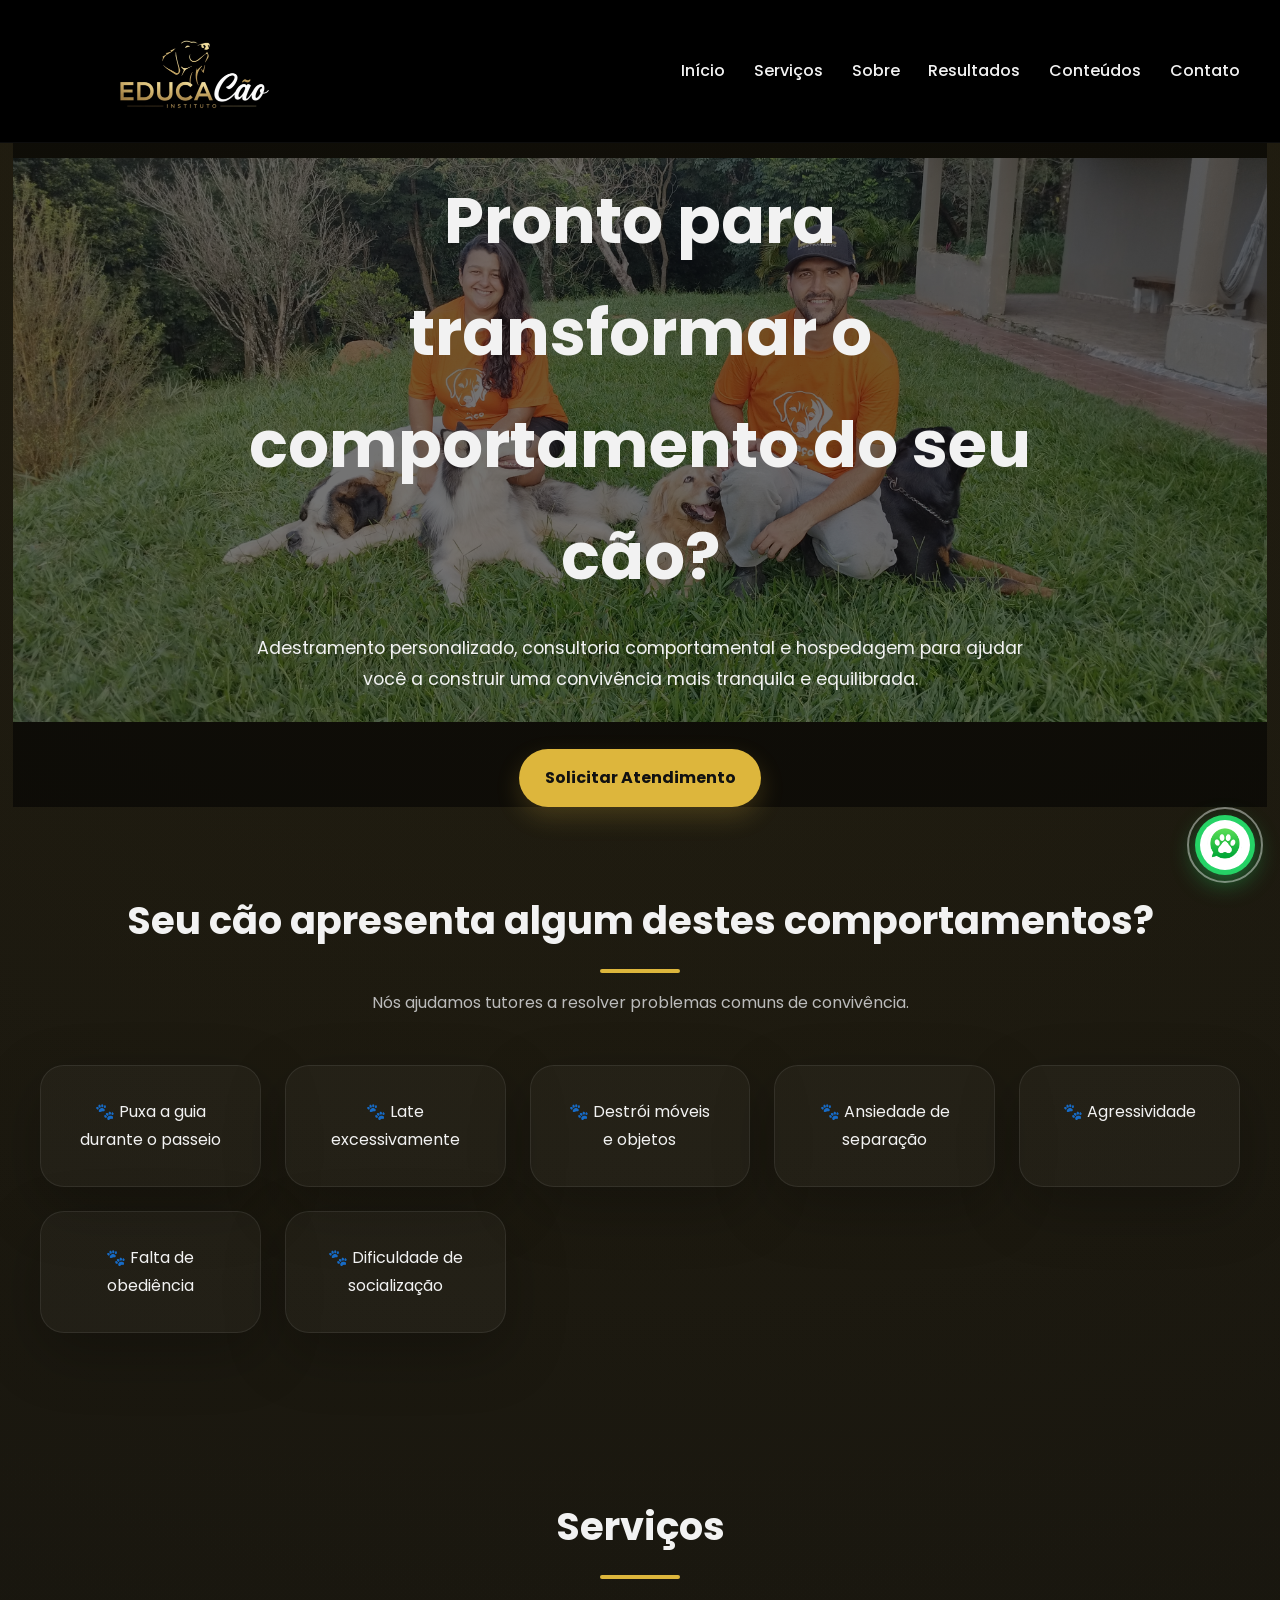
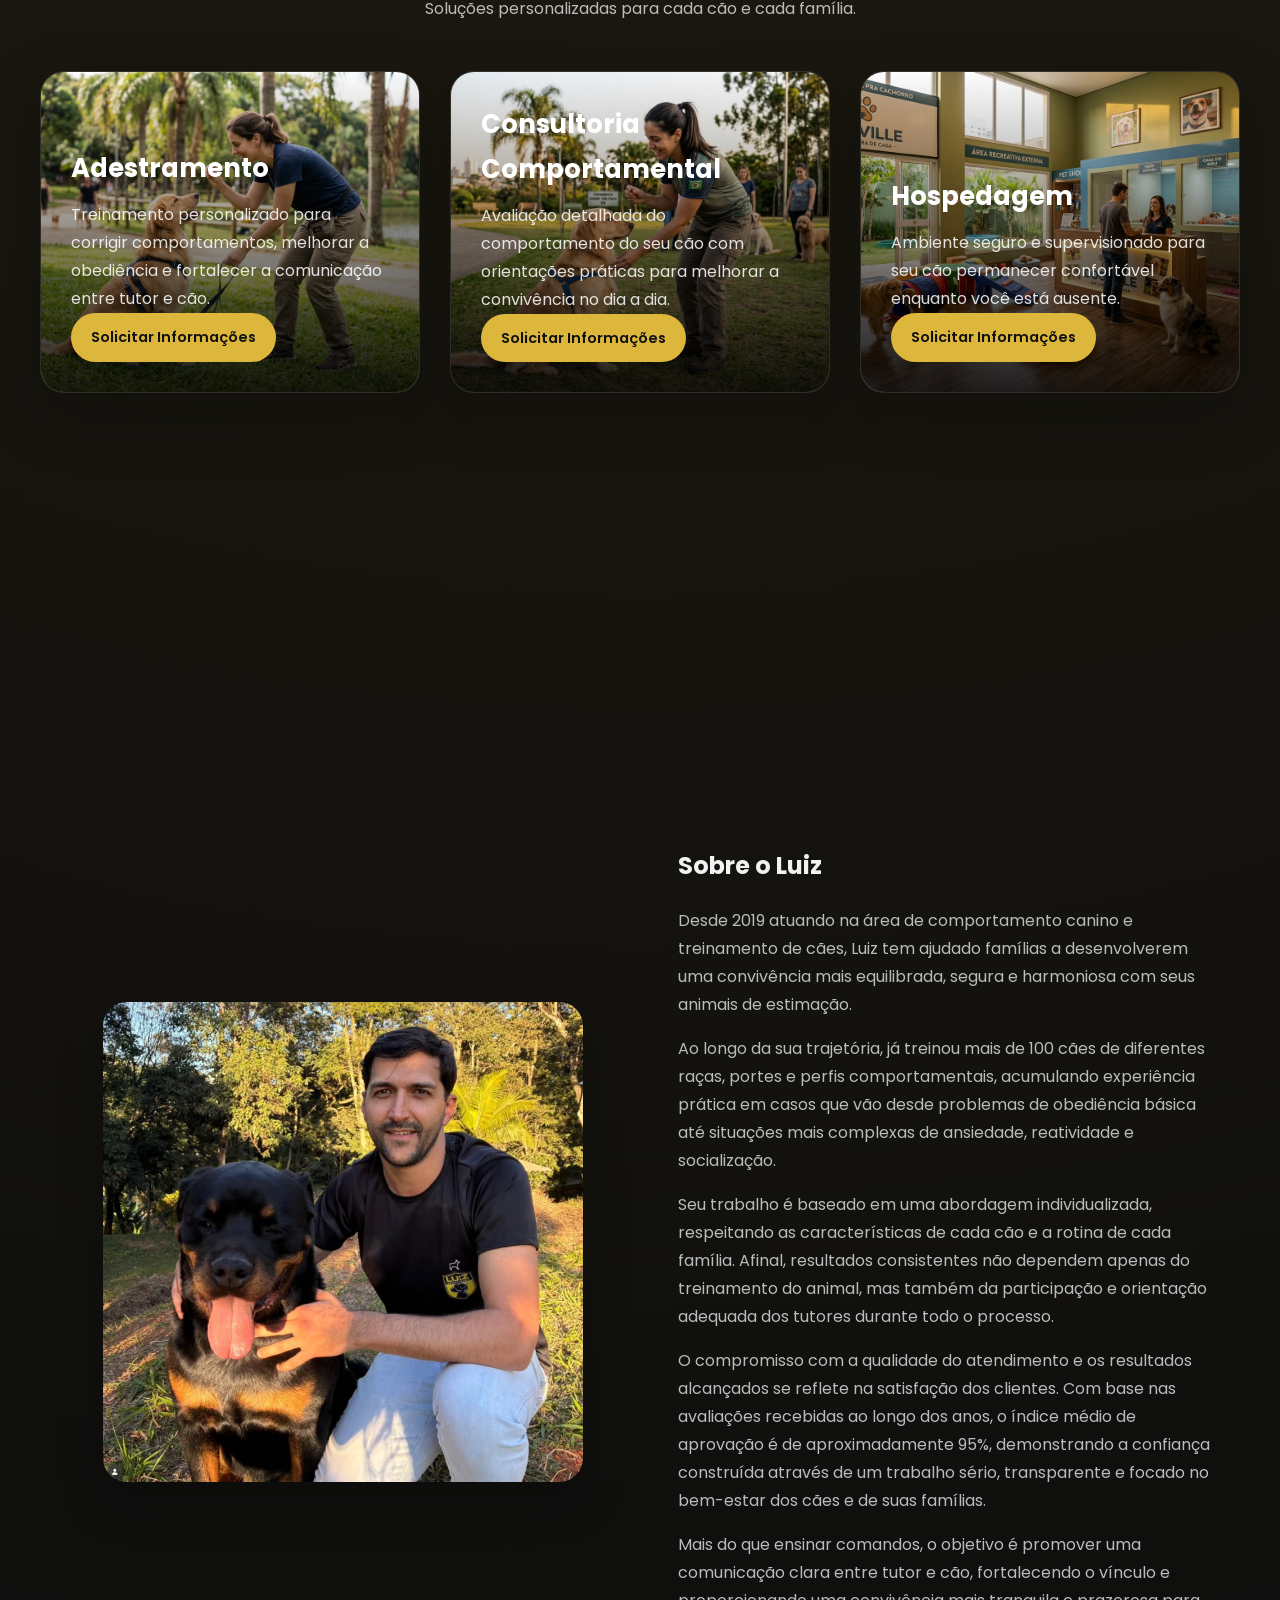
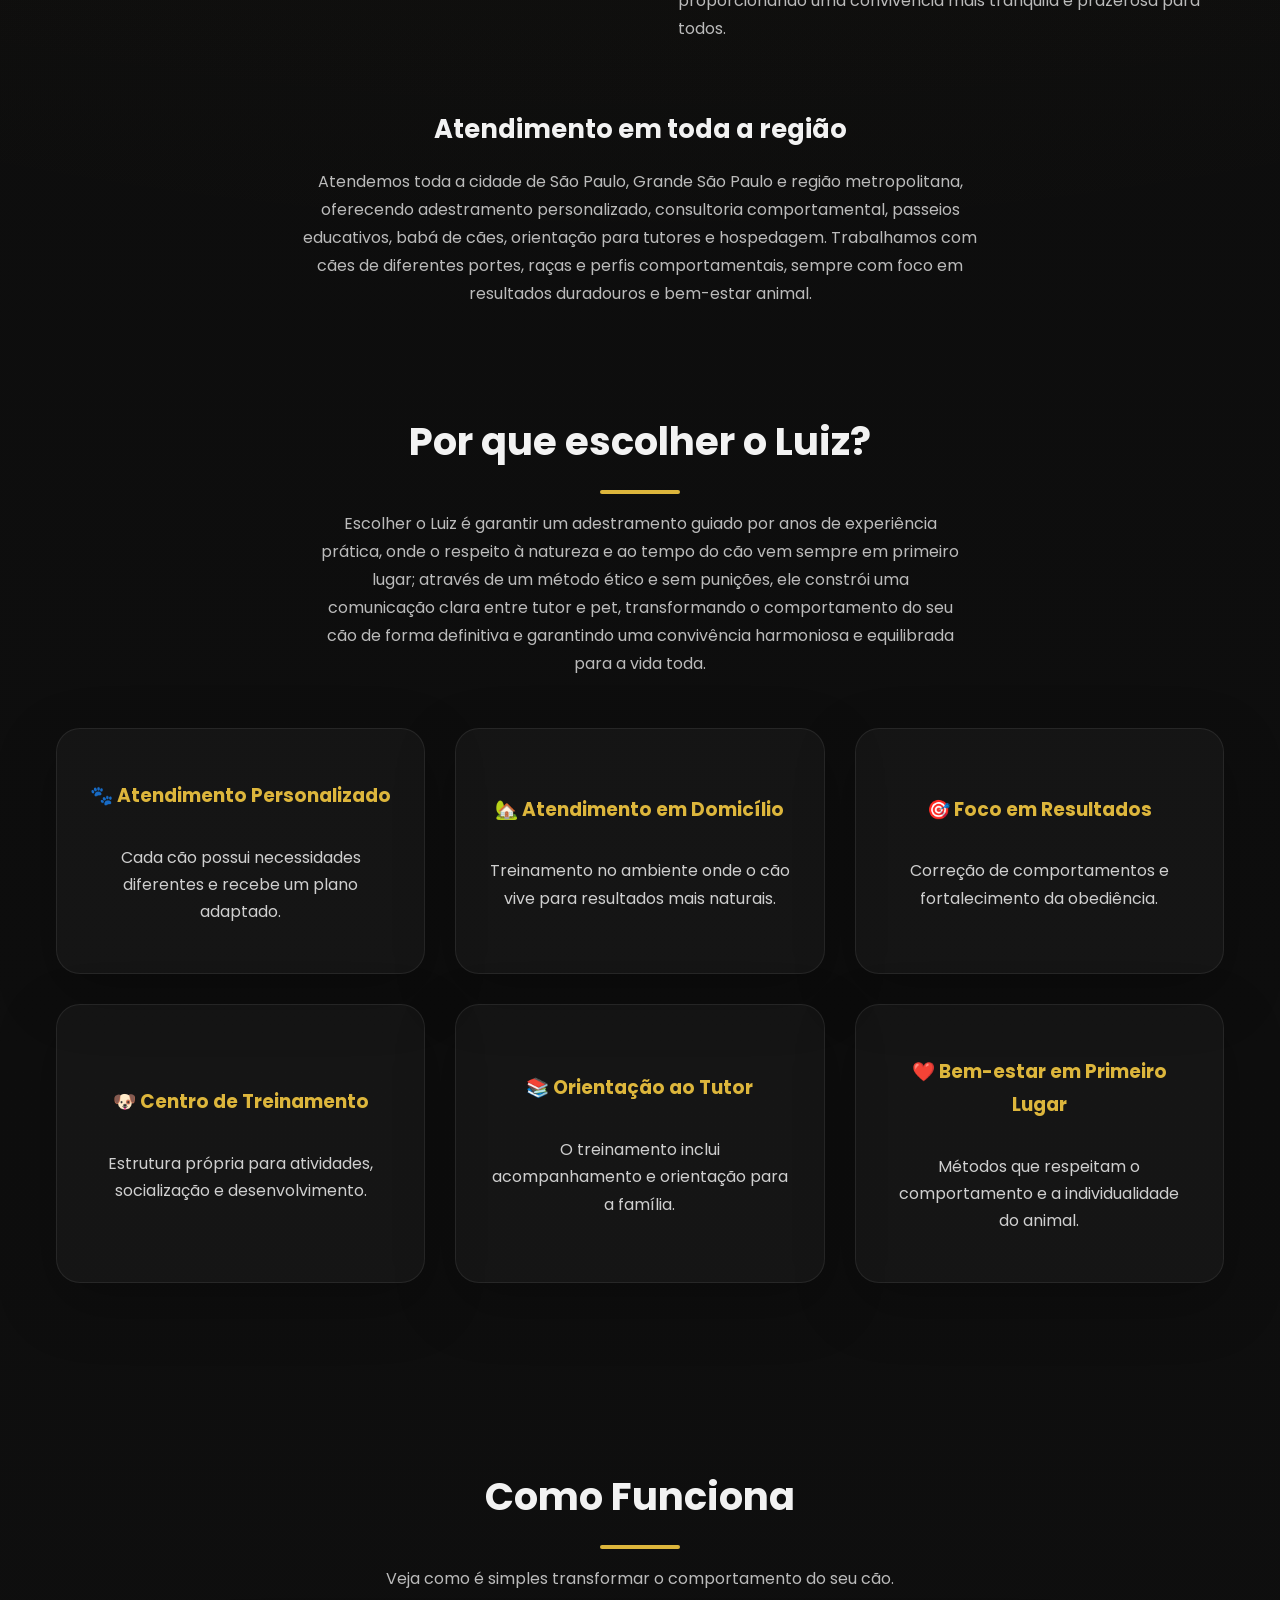
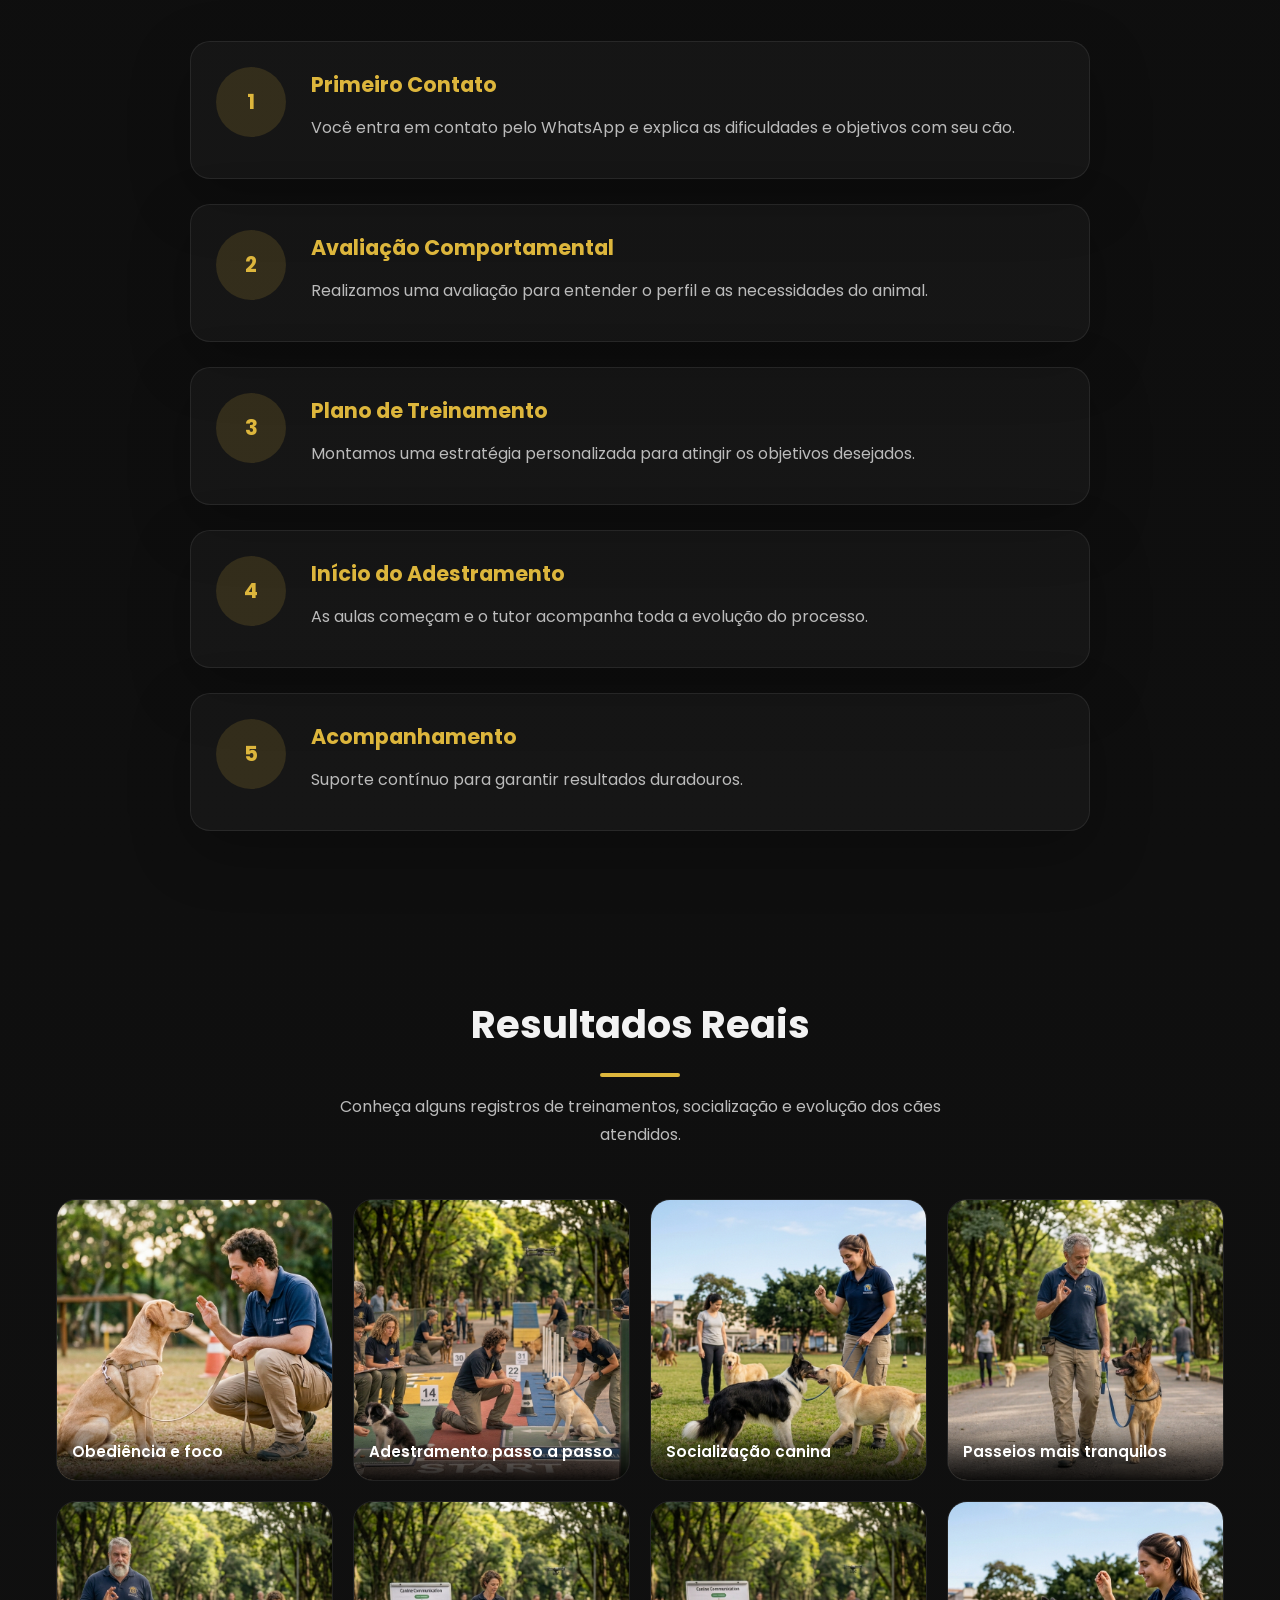
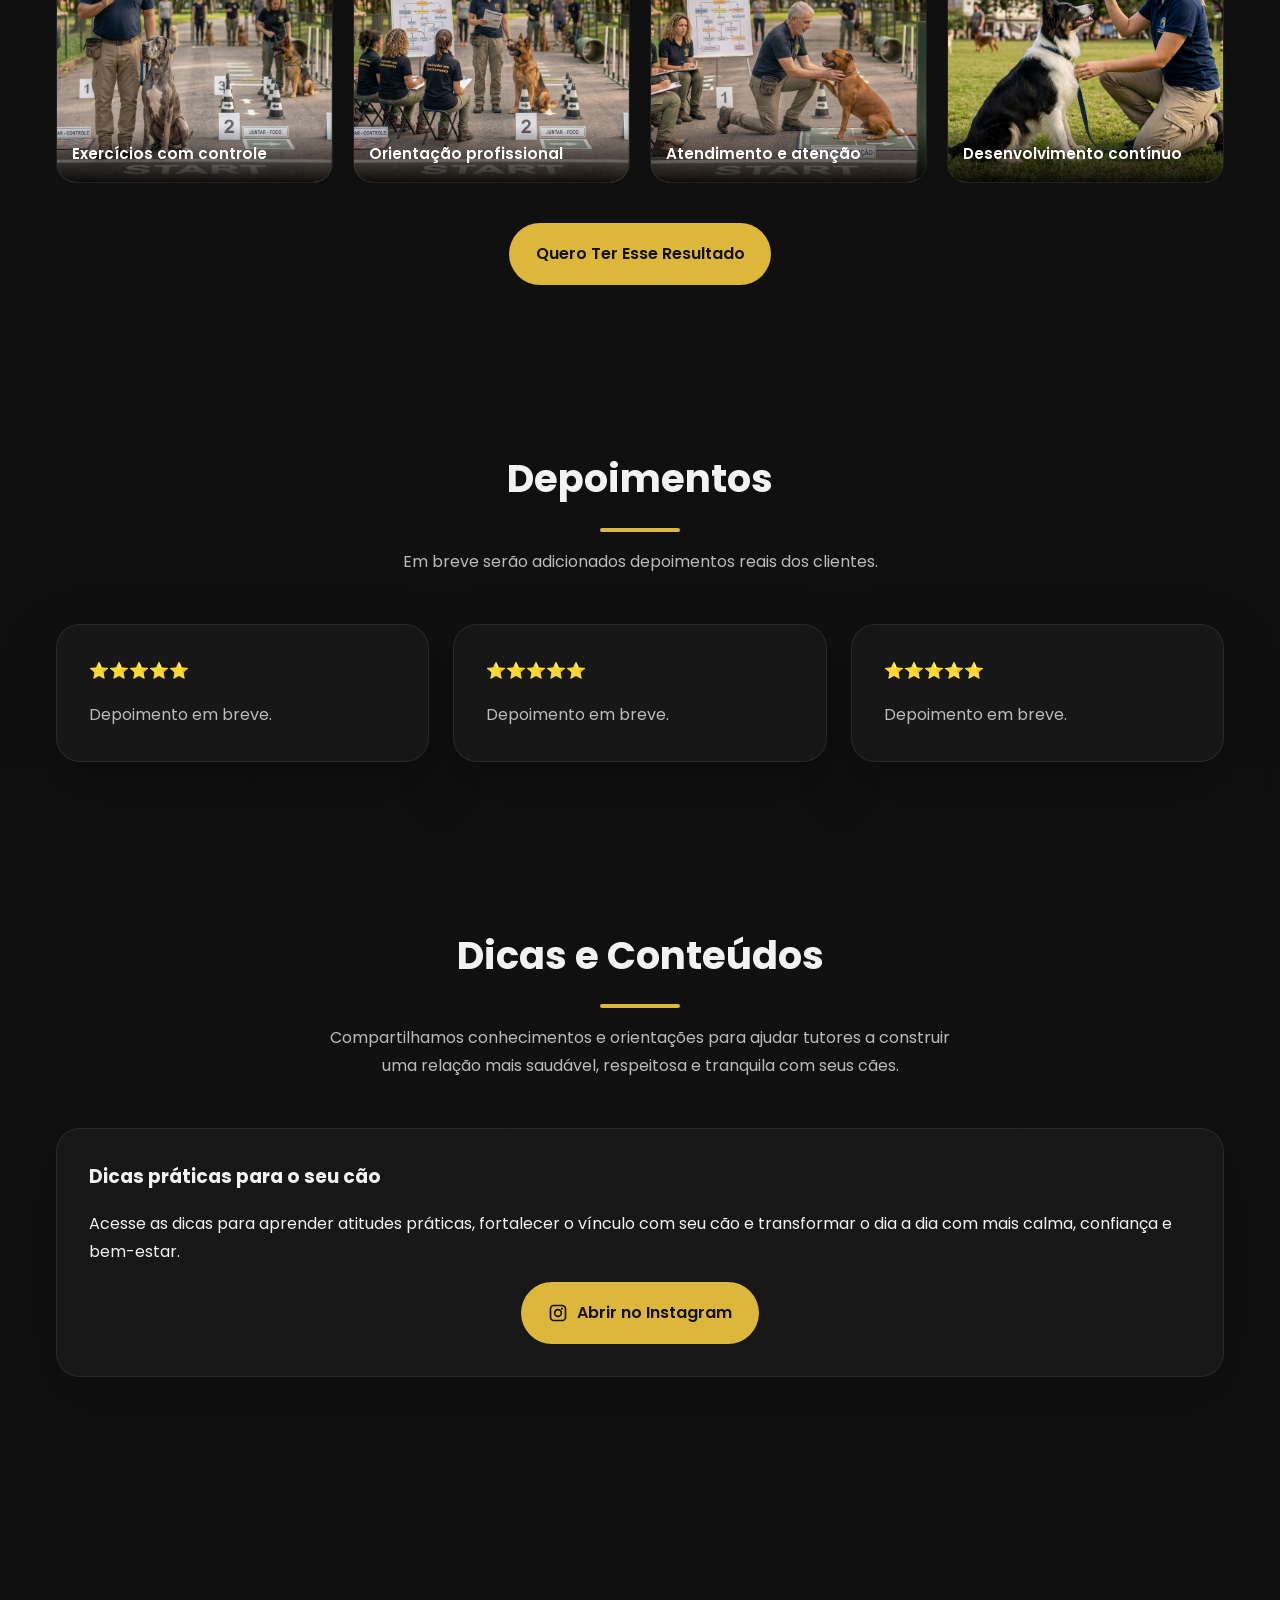
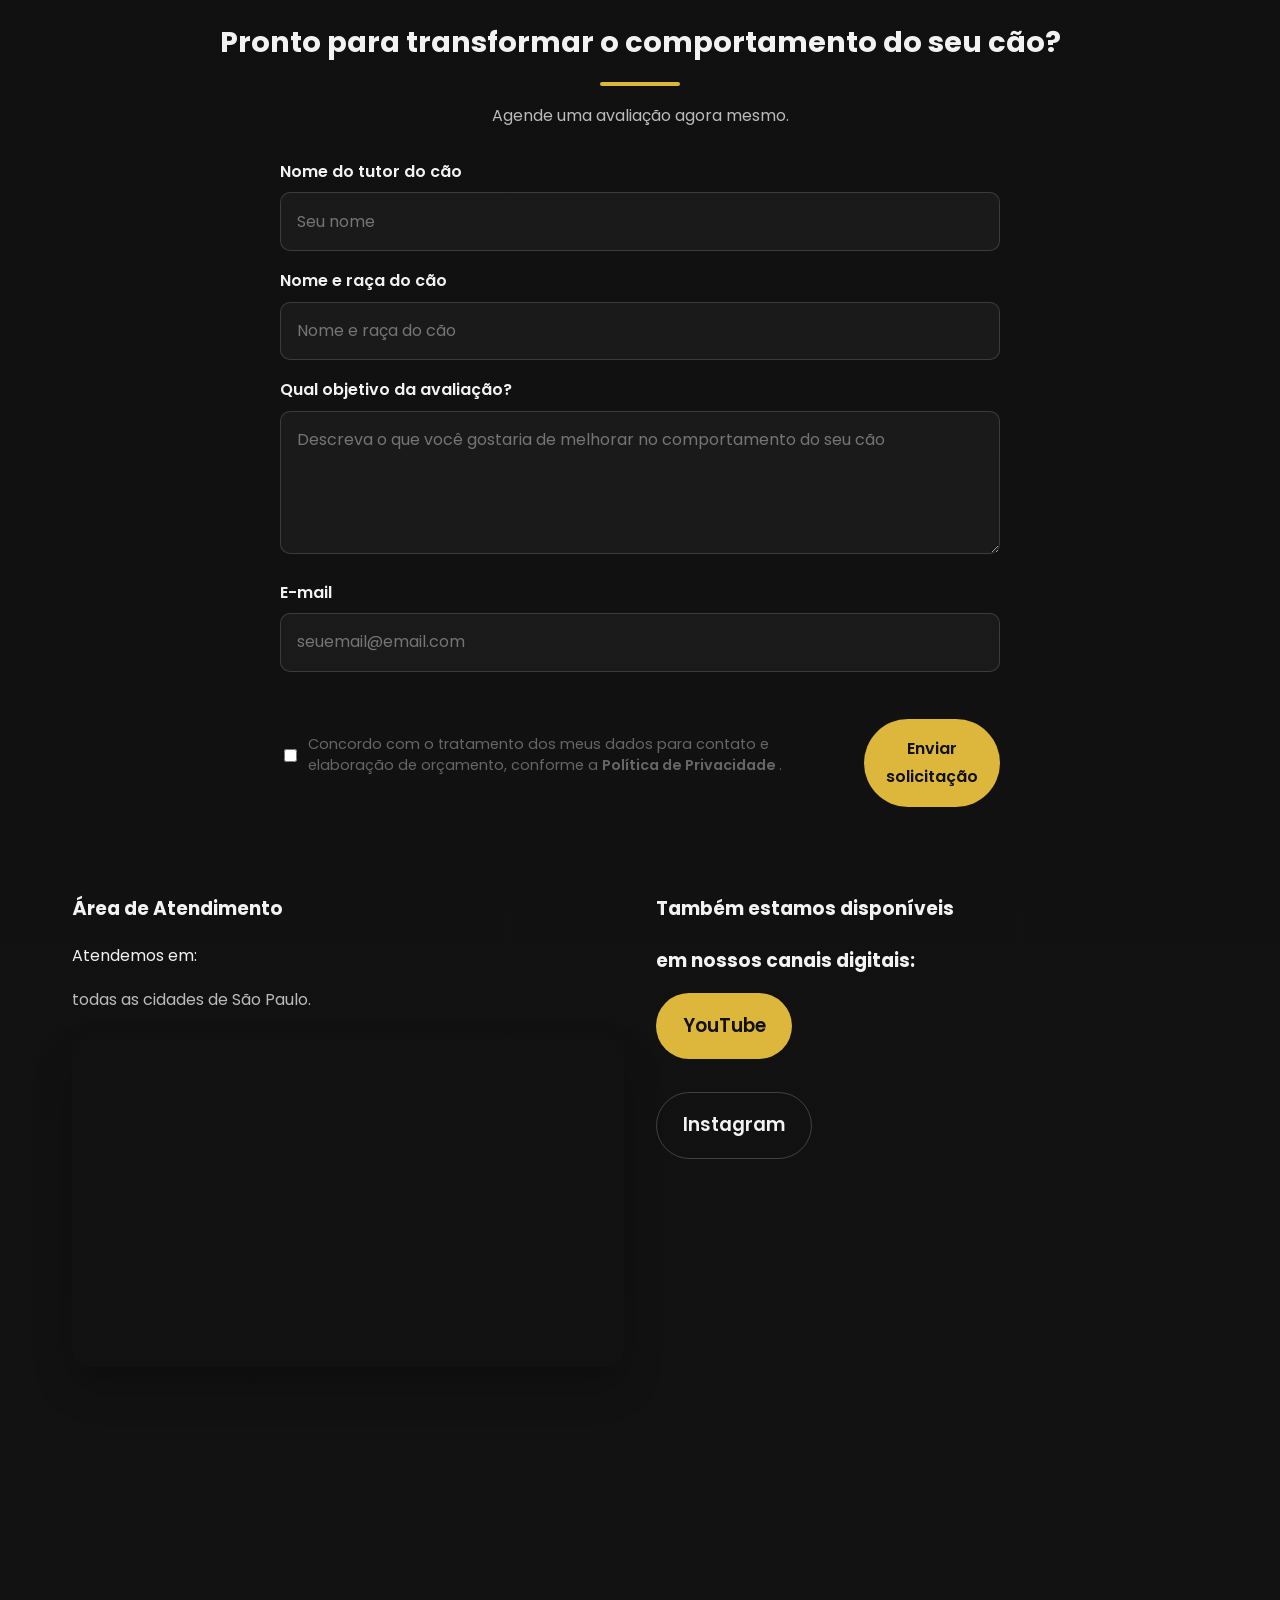
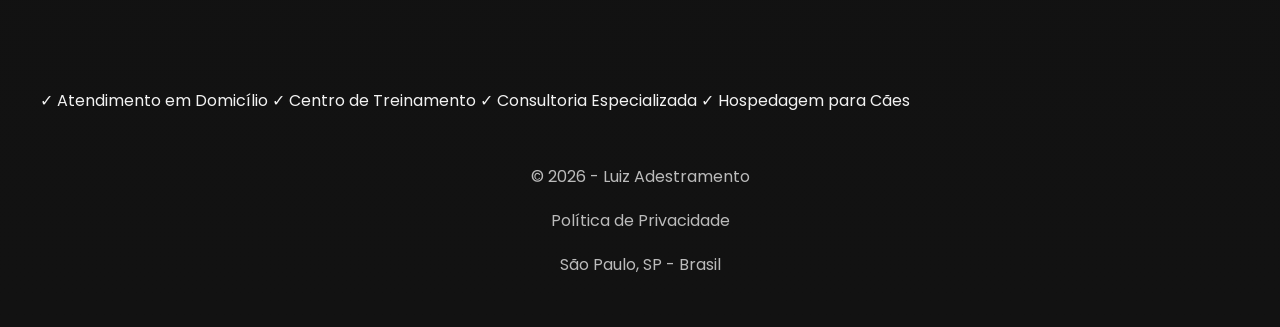
==== index.html @ a78765fe "alterações sugeridas parte 4" ====
<!DOCTYPE html>
<html lang="pt-BR">

<head>
    <meta charset="UTF-8">
    <meta name="viewport" content="width=device-width, initial-scale=1.0">

    <title>
    Luiz Adestramento | Adestramento Canino em São Paulo e Grande SP
    </title>

    <meta name="description"
        content="Adestramento profissional, consultoria comportamental, hospedagem e cursos para cães em Jandira, Barueri, Itapevi e Osasco.">

    <meta name="keywords"
        content="adestrador em jandira, adestrador em barueri, adestrador em osasco, adestrador em itapevi, adestramento canino, comportamento canino">

    <meta name="author" content="Luiz Adestramento">

    <link rel="stylesheet" href="assets/css/style.css">
    <meta name="theme-color" content="#0d0d0d">

    <link rel="preconnect" href="https://fonts.googleapis.com">
    <link rel="preconnect" href="https://fonts.gstatic.com" crossorigin>

    <link href="https://fonts.googleapis.com/css2?family=Poppins:wght@300;400;500;600;700;800&display=swap"
        rel="stylesheet">

    <link rel="icon" href="assets/img/logo.png">

<meta property="og:title"
content="Luiz Adestramento">

<meta property="og:description"
content="Adestramento profissional em Jandira, Barueri, Itapevi e Osasco.">

<meta property="og:image"
content="https://seudominio.com/assets/img/capa.jpg">

<meta property="og:type"
content="website">

</head>


<body id="inicio">

    <!-- HEADER -->

    <header class="header">

        <div class="container">

            <a href="#inicio" class="logo">
                <img src="assets/img/logo.png" alt="Logotipo Luiz Adestramento">
            </a>

            <nav id="main-navigation" class="nav" aria-label="Menu principal">

                <ul>
                    <li><a href="#inicio">Início</a></li>
                    <li><a href="#servicos">Serviços</a></li>
                    <li><a href="#sobre">Sobre</a></li>
                    <li><a href="#galeria">Resultados</a></li>
                    <!--<li><a href="#cursos">Cursos</a></li>-->
                    <li><a href="#conteudos">Conteúdos</a></li>
                    <li><a href="#contato">Contato</a></li>
                </ul>

            </nav>

            <button class="menu-mobile" aria-label="Abrir Menu">
                ☰
            </button>

        </div>

    </header>

    <main>

    <!-- HERO -->



<!-- CTA INICIAL -->

<section class="cta-banner">

    <div class="container">

        <h2>
            Pronto para transformar o comportamento do seu cão?
        </h2>

        <p>
            Adestramento personalizado, consultoria comportamental e hospedagem
            para ajudar você a construir uma convivência mais tranquila e equilibrada.
        </p>

<a href="#contato" class="btn-cta">
    Solicitar Atendimento
</a>

    </div>

</section>


    <!-- PROBLEMAS -->

    <section class="problemas">

        <div class="container">

            <div class="section-title">

                <h2>Seu cão apresenta algum destes comportamentos?</h2>

                <p>
                    Nós ajudamos tutores a resolver problemas comuns de convivência.
                </p>

            </div>

            <div class="problemas-grid">

                <div class="card">🐾 Puxa a guia durante o passeio</div>
                <div class="card">🐾 Late excessivamente</div>
                <div class="card">🐾 Destrói móveis e objetos</div>
                <div class="card">🐾 Ansiedade de separação</div>
                <div class="card">🐾 Agressividade</div>
                <div class="card">🐾 Falta de obediência</div>
                <div class="card">🐾 Dificuldade de socialização</div>

            </div>

        </div>

    </section>

    <!-- SERVIÇOS -->

    <section id="servicos" class="servicos">

        <div class="container">

            <div class="section-title">

                <h2>Serviços</h2>

                <p>
                    Soluções personalizadas para cada cão e cada família.
                </p>

            </div>

         <div class="servicos-grid">

    <article class="service-card">
        <img src="assets/img/adestramento.png" alt="Adestramento Canino">

        <div class="service-content">
            <h3>Adestramento</h3>

            <p>
                Treinamento personalizado para corrigir comportamentos,
                melhorar a obediência e fortalecer a comunicação entre tutor e cão.
            </p>

            <a href="#contato" class="btn-primary">
                Solicitar Informações
            </a>
        </div>
    </article>

    <article class="service-card">
        <img src="assets/img/consultoria.png" alt="Consultoria Comportamental">

        <div class="service-content">
            <h3>Consultoria Comportamental</h3>

            <p>
                Avaliação detalhada do comportamento do seu cão com orientações
                práticas para melhorar a convivência no dia a dia.
            </p>

            <a href="#contato" class="btn-primary">
                Solicitar Informações
            </a>
        </div>
    </article>

    <article class="service-card">
        <img src="assets/img/hospedagem.png" alt="Hospedagem para Cães">

        <div class="service-content">
            <h3>Hospedagem</h3>

            <p>
                Ambiente seguro e supervisionado para seu cão permanecer
                confortável enquanto você está ausente.
            </p>

            <a href="#contato" class="btn-primary">
                Solicitar Informações
            </a>
        </div>
    </article>

    <article class="service-card">
        <img src="assets/img/passeio.png" alt="Passeios Educativos">

        <div class="service-content">
            <h3>Passeios Educativos</h3>

            <p>
                Caminhadas estruturadas que ajudam seu cão a gastar energia, desenvolver
                disciplina e melhorar o comportamento em ambientes externos.
            </p>

            <a href="#contato" class="btn-primary">
                Solicitar Informações
            </a>
        </div>
    </article>

    <article class="service-card">
        <img src="assets/img/sitter.png" alt="babá de cães">

        <div class="service-content">
            <h3>Babá de Cães - Pet Sitter</h3>

            <p>
                Acompanhamento dedicado para garantir conforto, segurança e bem-estar
                ao seu cão, preservando sua rotina enquanto você estiver ausente.
            </p>

            <a href="#contato" class="btn-primary">
                Solicitar Informações
            </a>
        </div>
    </article>


</div>

    <!-- SOBRE -->

    <section id="sobre" class="sobre">

        <div class="container sobre-content">

            <div class="sobre-image">

                <img src="assets/img/luiz.png"
                    alt="Luiz Adestrador">

            </div>

            <div class="sobre-text">

                <h2>Sobre o Luiz</h2>

                <p>
                    Desde 2019 atuando na área de comportamento canino e treinamento de cães, Luiz tem ajudado famílias a desenvolverem uma convivência mais equilibrada, segura e harmoniosa com seus animais de estimação.
                </p>

                <p>
                   Ao longo da sua trajetória, já treinou mais de 100 cães de diferentes raças, portes e perfis comportamentais, acumulando experiência prática em casos que vão desde problemas de obediência básica até situações mais complexas de ansiedade, reatividade e socialização.
                </p>

                <p>
                    Seu trabalho é baseado em uma abordagem individualizada, respeitando as características de cada cão e a rotina de cada família. Afinal, resultados consistentes não dependem apenas do treinamento do animal, mas também da participação e orientação adequada dos tutores durante todo o processo.
                </p>

                <p>
                    O compromisso com a qualidade do atendimento e os resultados alcançados se reflete na satisfação dos clientes. Com base nas avaliações recebidas ao longo dos anos, o índice médio de aprovação é de aproximadamente 95%, demonstrando a confiança construída através de um trabalho sério, transparente e focado no bem-estar dos cães e de suas famílias.
                </p>

                <p>
                    Mais do que ensinar comandos, o objetivo é promover uma comunicação clara entre tutor e cão, fortalecendo o vínculo e proporcionando uma convivência mais tranquila e prazerosa para todos.
                </p>

            </div>

        </div>


<div class="seo-local">

    <h3>Atendimento em toda a região</h3>

    <p>
        Atendemos toda a cidade de São Paulo, Grande São Paulo e região metropolitana, oferecendo adestramento personalizado, consultoria comportamental, passeios educativos, babá de cães, orientação para tutores e hospedagem. Trabalhamos com cães de diferentes portes, raças e perfis comportamentais, sempre com foco em resultados duradouros e bem-estar animal.
    </p>

</div>


    <!-- DIFERENCIAIS -->

<section class="diferenciais">

    <div class="container">

        <div class="section-title">

            <h2>Por que escolher o Luiz?</h2>

            
            <p>
                Escolher o Luiz é garantir um adestramento guiado por anos de experiência prática, onde o respeito à natureza e ao tempo do cão vem sempre em primeiro lugar; através de um método ético e sem punições, ele constrói uma comunicação clara entre tutor e pet, transformando o comportamento do seu cão de forma definitiva e garantindo uma convivência harmoniosa e equilibrada para a vida toda.
            </p>

        </div>

        <div class="diferenciais-grid">

            <div class="card hidden">
                <h3>🐾 Atendimento Personalizado</h3>
                <p>
                    Cada cão possui necessidades diferentes e recebe um plano adaptado.
                </p>
            </div>

            <div class="card hidden">
                <h3>🏡 Atendimento em Domicílio</h3>
                <p>
                    Treinamento no ambiente onde o cão vive para resultados mais naturais.
                </p>
            </div>

            <div class="card hidden">
                <h3>🎯 Foco em Resultados</h3>
                <p>
                    Correção de comportamentos e fortalecimento da obediência.
                </p>
            </div>

            <div class="card hidden">
                <h3>🐶 Centro de Treinamento</h3>
                <p>
                    Estrutura própria para atividades, socialização e desenvolvimento.
                </p>
            </div>

            <div class="card hidden">
                <h3>📚 Orientação ao Tutor</h3>
                <p>
                    O treinamento inclui acompanhamento e orientação para a família.
                </p>
            </div>

            <div class="card hidden">
                <h3>❤️ Bem-estar em Primeiro Lugar</h3>
                <p>
                    Métodos que respeitam o comportamento e a individualidade do animal.
                </p>
            </div>

        </div>

    </div>

</section>



    <!-- PROCESSO -->
<section class="processo" id="processo">

    <div class="container">

        <div class="section-title">
            <h2>Como Funciona</h2>
            <p>Veja como é simples transformar o comportamento do seu cão.</p>
        </div>

        <div class="processo-grid">

            <div class="step">
                <span>1</span>

                <div class="step-content">
                    <h3>Primeiro Contato</h3>
                    <p>
                        Você entra em contato pelo WhatsApp e explica
                        as dificuldades e objetivos com seu cão.
                    </p>
                </div>
            </div>

            <div class="step">
                <span>2</span>

                <div class="step-content">
                    <h3>Avaliação Comportamental</h3>
                    <p>
                        Realizamos uma avaliação para entender o perfil
                        e as necessidades do animal.
                    </p>
                </div>
            </div>

            <div class="step">
                <span>3</span>

                <div class="step-content">
                    <h3>Plano de Treinamento</h3>
                    <p>
                        Montamos uma estratégia personalizada para
                        atingir os objetivos desejados.
                    </p>
                </div>
            </div>

            <div class="step">
                <span>4</span>

                <div class="step-content">
                    <h3>Início do Adestramento</h3>
                    <p>
                        As aulas começam e o tutor acompanha toda
                        a evolução do processo.
                    </p>
                </div>
            </div>

            <div class="step">
                <span>5</span>

                <div class="step-content">
                    <h3>Acompanhamento</h3>
                    <p>
                        Suporte contínuo para garantir resultados
                        duradouros.
                    </p>
                </div>
            </div>

        </div>

    </div>

</section>

    <!-- GALERIA -->

    <section id="galeria" class="galeria">

        <div class="container">

          <div class="section-title">

    <h2>Resultados Reais</h2>

    <p>
        Conheça alguns registros de treinamentos, socialização e evolução dos cães atendidos.
    </p>

</div>

            <div class="gallery-grid">

                <figure>
                    <img src="assets/img/galeria-1.png" alt="Resultado de treinamento de obediência" loading="lazy">
                    <figcaption>Obediência e foco</figcaption>
                </figure>
                <figure>
                    <img src="assets/img/galeria-2.png" alt="Cão em sessão de adestramento" loading="lazy">
                    <figcaption>Adestramento passo a passo</figcaption>
                </figure>
                <figure>
                    <img src="assets/img/galeria-3.png" alt="Treinamento de socialização canina" loading="lazy">
                    <figcaption>Socialização canina</figcaption>
                </figure>
                <figure>
                    <img src="assets/img/galeria-4.png" alt="Passeio tranquilo com o cão" loading="lazy">
                    <figcaption>Passeios mais tranquilos</figcaption>
                </figure>
                <figure>
                    <img src="assets/img/galeria-5.png" alt="Exercício com cão em ambiente controlado" loading="lazy">
                    <figcaption>Exercícios com controle</figcaption>
                </figure>
                <figure>
                    <img src="assets/img/galeria-6.png" alt="Cão recebendo orientação do adestrador" loading="lazy">
                    <figcaption>Orientação profissional</figcaption>
                </figure>
                <figure>
                    <img src="assets/img/galeria-7.png" alt="Cão sentado e atento ao comando" loading="lazy">
                    <figcaption>Atendimento e atenção</figcaption>
                </figure>
                <figure>
                    <img src="assets/img/galeria-8.png" alt="Cão em atividade de adestramento" loading="lazy">
                    <figcaption>Desenvolvimento contínuo</figcaption>
                </figure>

            </div>
<div style="text-align:center; margin-top:40px;">
    <a href="#contato" class="btn-primary">
        Quero Ter Esse Resultado
    </a>
</div>
        </div>

    </section>

    <!-- DEPOIMENTOS -->

    <section class="depoimentos">

        <div class="container">

            <div class="section-title">

                <h2>Depoimentos</h2>

                <p>
                    Em breve serão adicionados depoimentos reais dos clientes.
                </p>

            </div>

            <div class="depoimentos-grid">

                <div class="depoimento">
                    <p>⭐⭐⭐⭐⭐</p>
                    <p>Depoimento em breve.</p>
                </div>

                <div class="depoimento">
                    <p>⭐⭐⭐⭐⭐</p>
                    <p>Depoimento em breve.</p>
                </div>

                <div class="depoimento">
                    <p>⭐⭐⭐⭐⭐</p>
                    <p>Depoimento em breve.</p>
                </div>

            </div>

        </div>

    </section>

    <!-- CURSOS 

    <section id="cursos" class="servicos">

        <div class="container">

            <div class="section-title">

                <h2>Cursos e Treinamentos</h2>

                <p>
                    Oferecemos treinamentos personalizados para cães adultos e filhotes, com foco em comportamento, obediência, rotina, passeios, socialização e melhoria do convívio entre cães, tutores e ambientes.
                </p>

            </div>

            <div class="servicos-grid">

                <div class="service-card">

                    <h3>Curso para Tutores</h3>

                    <p>
                        Em breve.
                    </p>

                </div>

                <div class="service-card">

                    <h3>Treinamento Online</h3>

                    <p>
                        Em breve.
                    </p>

                </div>

                <div class="service-card">

                    <h3>Conteúdo Exclusivo</h3>

                    <p>
                        Em breve.
                    </p>

                </div>

            </div>

        </div>

    </section>-->

    <!-- CONTEÚDOS -->

    <section id="conteudos" class="dicas">

        <div class="container">

            <div class="section-title">

                <h2>Dicas e Conteúdos</h2>

                <p>
                    Compartilhamos conhecimentos e orientações para ajudar tutores a construir uma relação mais saudável, respeitosa e tranquila com seus cães.
                </p>

            </div>

            <div class="blog-grid">

                <div class="post-card">
                    <h3>Dicas práticas para o seu cão</h3>
                    <p>
                        Acesse as dicas para aprender atitudes práticas, fortalecer o vínculo com seu cão e transformar o dia a dia com mais calma, confiança e bem-estar.
                    </p>
                    <div style="display: flex; justify-content: center; margin-top: 1rem;">
                        <a
                            href="https://www.instagram.com/stories/highlights/17855880164658436"
                            target="_blank"
                            rel="noopener noreferrer"
                            class="btn-primary"
                            style="display: inline-flex; align-items: center; gap: 0.6rem; text-decoration: none;"
                        >
                            <svg xmlns="http://www.w3.org/2000/svg" width="20" height="20" viewBox="0 0 24 24" fill="currentColor" aria-hidden="true">
                                <path d="M7.03 2h9.94A5.03 5.03 0 0 1 22 7.03v9.94A5.03 5.03 0 0 1 16.97 22H7.03A5.03 5.03 0 0 1 2 16.97V7.03A5.03 5.03 0 0 1 7.03 2Zm0 2A3.03 3.03 0 0 0 4 7.03v9.94A3.03 3.03 0 0 0 7.03 20h9.94A3.03 3.03 0 0 0 20 16.97V7.03A3.03 3.03 0 0 0 16.97 4H7.03Zm9.7 1.5a1.25 1.25 0 1 1 0 2.5 1.25 1.25 0 0 1 0-2.5ZM12 7a5 5 0 1 1 0 10 5 5 0 0 1 0-10Zm0 2a3 3 0 1 0 0 6 3 3 0 0 0 0-6Z"/>
                            </svg>
                            Abrir no Instagram
                        </a>
                    </div>
                </div>

            </div>

        </div>

    </section>

   

    <!-- CONTATO -->

    <section id="contato" class="contato">

 <!-- CTA -->

    <section id="avaliacao" class="processo">

        <div class="container">

            <div class="section-title">

                <h2 style="font-size: 1.8rem;">Pronto para transformar o comportamento do seu cão?</h2>

                <p>
                    Agende uma avaliação agora mesmo.
                </p>

                <br>

                <form id="solicitacao-form" style="max-width: 720px; margin: 0 auto; text-align: left; display: grid; gap: 1rem;">
                    <div>
                        <label for="tutor-nome" style="display: block; margin-bottom: 0.4rem; font-weight: 600;">Nome do tutor do cão</label>
                        <input id="tutor-nome" name="tutor-nome" type="text" placeholder="Seu nome" required style="width: 100%; padding: 0.9rem 1rem; border-radius: 10px; border: 1px solid rgba(255,255,255,.15); background: rgba(255,255,255,.04); color: #fff;">
                    </div>

                    <div>
                        <label for="cao-nome-raca" style="display: block; margin-bottom: 0.4rem; font-weight: 600;">Nome e raça do cão</label>
                        <input id="cao-nome-raca" name="cao-nome-raca" type="text" placeholder="Nome e raça do cão" required style="width: 100%; padding: 0.9rem 1rem; border-radius: 10px; border: 1px solid rgba(255,255,255,.15); background: rgba(255,255,255,.04); color: #fff;">
                    </div>

                    <div>
                        <label for="objetivo" style="display: block; margin-bottom: 0.4rem; font-weight: 600;">Qual objetivo da avaliação?</label>
                        <textarea id="objetivo" name="objetivo" rows="4" placeholder="Descreva o que você gostaria de melhorar no comportamento do seu cão" required style="width: 100%; padding: 0.9rem 1rem; border-radius: 10px; border: 1px solid rgba(255,255,255,.15); background: rgba(255,255,255,.04); color: #fff; resize: vertical;"></textarea>
                    </div>

                    <div>
                        <label for="email" style="display: block; margin-bottom: 0.4rem; font-weight: 600;">E-mail</label>
                        <input id="email" name="email" type="email" placeholder="seuemail@email.com" required style="width: 100%; padding: 0.9rem 1rem; border-radius: 10px; border: 1px solid rgba(255,255,255,.15); background: rgba(255,255,255,.04); color: #fff;">
                    </div>


                    <div class="lgpd-checkbox" style="display: flex; align-items: center; gap: 0.5rem; margin-top: 1rem;">
                    <input
                    type="checkbox"
                    id="aceite-lgpd"
                    required
    >

                <label for="aceite-lgpd">
                    Concordo com o tratamento dos meus dados para contato e elaboração de orçamento, conforme a
                    <a href="politica-privacidade.html" target="_blank">
                        Política de Privacidade
                    </a>.
    </label>
                    
                    <button type="submit" class="btn-primary" style="border: none; cursor: pointer; width: fit-content;">
                        Enviar solicitação
                    </button>
                </form>

            </div>

        </div>


        <div class="container">

            <div class="contato-content">

                <div>

                    <h3>Área de Atendimento</h3>

                    <p>
                        Atendemos em:
                    </p>
                    <ul>
                        <li>todas as cidades de São Paulo.</li>
                                              
                    </ul>

                    <div style="margin-top: 1.5rem; border-radius: 20px; overflow: hidden; box-shadow: 0 20px 40px rgba(0,0,0,.2);">
                        <iframe
                            src="https://www.google.com/maps/embed?pb=!1m18!1m12!1m3!1d3650.6714672947644!2d-46.917684085128354!3d-23.530938484683552!2m3!1f0!2f0!3f0!3m2!1i1024!2i768!4f13.1!3m3!1m2!1s0x94cf07f36b6f48e5%3A0xdd7f091befd3ea0b!2sLuiz%20Adestrador%20%7C%20Adestramento%20de%20C%C3%A3es%20%E2%80%A2%20Adestramento%20Comportamental%20%7C%20Hospedagem%20%7C%20Passeador%20Passeios%20Educativos!5e0!3m2!1spt-BR!2sbr!4v1701619430596!5m2!1spt-BR!2sbr"
                            width="100%"
                            height="320"
                            style="border:0;"
                            allowfullscreen=""
                            loading="lazy"
                            referrerpolicy="no-referrer-when-downgrade"
                        ></iframe>
                    </div>

                </div>

                <div>

                    <h3>Também estamos disponíveis 
                    
                    <h3>em nossos canais digitais:



                  <br>

<a href="https://www.youtube.com/@LuiZ.adestramento"
    target="_blank"
    rel="noopener noreferrer"
    class="btn-primary">

    YouTube

</a>

                    <br><br>

                    <a href="https://www.instagram.com/luizadestramento/"
                        target="_blank"
                        rel="noopener noreferrer"
                        class="btn-secondary">

                        Instagram

                    </a>

                </div>

            </div>

        </div>

    </section>


    </section>

    </main>

<section class="trust-bar">

    <div class="container">


        <span>✓ Atendimento em Domicílio</span>
        <span>✓ Centro de Treinamento</span>
        <span>✓ Consultoria Especializada</span>
        <span>✓ Hospedagem para Cães</span>

    </div>

    <!-- FOOTER -->

<footer class="footer">

    <div class="container">

        <p>
            © 2026 - Luiz Adestramento
        </p>

        <p class="footer-links">
    <a href="politica-privacidade.html">
        Política de Privacidade
    </a>
</p>

        <p>
            São Paulo, SP - Brasil
        </p>

    </div>

</footer>
    


</section>
    <!-- BOTÃO FLUTUANTE -->

<a href="https://wa.me/5511997666851"
   target="_blank"
   rel="noopener noreferrer"
   class="whatsapp-float"
   aria-label="Fale conosco pelo WhatsApp">

    <span class="whatsapp-tooltip">
        Chamar no WhatsApp
    </span>

    <img src="assets/img/whatsapp-pata.png"
         alt=""
         class="whatsapp-icon">

</a>

    <script src="assets/js/script.js"></script>

</body>

</html>
---- assets/css/style.css ----
:root {
    --bg: #0f0f0f;
    --surface: #141414;
    --surface-light: #1d1d1d;
    --text: #f2f2f2;
    --muted: #bbbbbb;
    --accent: #ddb63c;
    --accent-dark: #bea03a;
    --border: rgba(255,255,255,.08);
    --shadow: 0 20px 60px rgba(0,0,0,.25);
    --radius: 24px;
}

* {
    box-sizing: border-box;
}

html {
    scroll-behavior: smooth;
}

body {
    margin: 0;
    min-height: 100vh;
    font-family: 'Poppins', sans-serif;
    background: radial-gradient(circle at top, rgba(221,182,60,.12), transparent 35%),
        linear-gradient(180deg, #0b0b0b 0%, #121212 100%);
    color: var(--text);
    line-height: 1.75;
}

html,
body {
    overflow-x: hidden;
}

img {
    max-width: 100%;
    display: block;
}

a {
    color: inherit;
    text-decoration: none;
}

button,
input,
textarea,
select {
    font: inherit;
}

.container {
    width: min(1200px, calc(100% - 2rem));
    margin: 0 auto;
}

.header {
    position: fixed;
    inset: 0 auto auto 0;
    width: 100%;
    z-index: 999;
    background: rgba(0, 0, 0, 0.98);
    border-bottom: 1px solid rgba(255,255,255,.05);
    backdrop-filter: blur(12px);
}

main {
    padding-top: 7rem;
}

.header .container {
    display: flex;
    align-items: center;
    justify-content: space-between;
    gap: 1rem;
    padding: 1rem 0;
}

.logo img {
    width: 300px;
    max-height: 110px;
    height: auto;
    display: block;
    image-rendering: auto;
    object-fit: contain;
}

.nav ul {
    display: flex;
    align-items: center;
    justify-content: center;
    gap: 1.8rem;
    margin: 0;
    padding: 0;
    list-style: none;
}

.nav a {
    color: var(--text);
    font-weight: 500;
    transition: color .25s ease;
}

.nav a:hover,
.nav a:focus-visible {
    color: var(--accent);
}

.menu-mobile {
    display: none;
    border: none;
    background: transparent;
    color: var(--text);
    font-size: 1.45rem;
    cursor: pointer;
}

.btn-primary,
.btn-secondary,
.btn-whatsapp {
    display: inline-flex;
    align-items: center;
    justify-content: center;
    gap: .5rem;
    padding: 1rem 1.6rem;
    border: 1px solid transparent;
    border-radius: 999px;
    font-weight: 600;
    transition: transform .25s ease, background .25s ease, border-color .25s ease;
}

.btn-primary {
    background: var(--accent);
    color: #111;
}

.btn-primary:hover,
.btn-primary:focus-visible {
    transform: translateY(-1px);
    background: var(--accent-dark);
}

.btn-secondary {
    background: transparent;
    color: var(--text);
    border-color: rgba(255,255,255,.2);
}

.btn-secondary:hover,
.btn-secondary:focus-visible {
    transform: translateY(-1px);
    border-color: var(--accent);
}

.btn-whatsapp {
    background: rgba(37,211,102,.12);
    color: #25d366;
    border-color: rgba(37,211,102,.25);
}

.btn-whatsapp:hover,
.btn-whatsapp:focus-visible {
    background: rgba(37,211,102,.15);
}

.hero {
    padding: 10rem 0 5rem;
}

.hero-text {
    max-width: 720px;
    margin: 0 auto;
    text-align: center;
}

.badge {
    display: inline-flex;
    align-items: center;
    padding: .75rem 1rem;
    border-radius: 999px;
    background: rgba(221,182,60,.12);
    color: var(--accent);
    font-weight: 600;
    margin-bottom: 1.5rem;
}

.hero h1 {
    font-size: clamp(2.5rem, 5vw, 4.2rem);
    margin: 0 0 1.2rem;
    line-height: 1.02;
}

.hero p {
    max-width: 680px;
    margin: 0 auto 2rem;
    color: var(--muted);
    font-size: 1.05rem;
}

.hero-buttons {
    display: flex;
    flex-wrap: wrap;
    justify-content: center;
    gap: 1rem;
}

.section-title {
    text-align: center;
    margin-bottom: 3rem;
}

.section-title h2 {
    margin: 0;
    font-size: clamp(2rem, 3vw, 2.8rem);
}

.section-title p {
    margin: 1rem auto 0;
    max-width: 640px;
    color: var(--muted);
}

.problemas,
.servicos,
.sobre,
.processo,
.galeria,
.depoimentos,
.dicas,
.contato {
    padding: 5rem 0;
}

.problemas-grid,
.servicos-grid,
.processo-grid,
.gallery-grid,
.depoimentos-grid,
.blog-grid {
    display: grid;
    gap: 1.5rem;
}

.problemas-grid {
    grid-template-columns: repeat(auto-fit, minmax(220px, 1fr));
}

.card,
.service-card,
.step,
.depoimento,
.post-card {
    background: rgba(255,255,255,.03);
    border: 1px solid rgba(255,255,255,.08);
    border-radius: var(--radius);
    padding: 2rem;
    box-shadow: var(--shadow);
}

.card {
    text-align: center;
    font-size: 1rem;
}

.service-card h3,
.step h3,
.post-card h3 {
    margin: 0 0 .75rem;
}

.step {
    text-align: center;
    min-height: 220px;
}

.step span {
    display: inline-flex;
    width: 3rem;
    height: 3rem;
    align-items: center;
    justify-content: center;
    border-radius: 50%;
    background: rgba(221,182,60,.18);
    color: var(--accent);
    font-weight: 700;
    margin-bottom: 1rem;
}

.sobre-content {
    display: grid;
    grid-template-columns: 1.05fr 1fr;
    gap: 3rem;
    align-items: center;
}

.sobre-image img {
    width: 100%;
    max-width: 480px;
    aspect-ratio: 1 / 1;
    border-radius: var(--radius);
    object-fit: cover;
    object-position: center;
    box-shadow: 0 20px 45px rgba(0,0,0,.25);
    image-rendering: auto;
    display: block;
    margin: 0 auto;
}

.seo-local {
    max-width: 700px;
    margin: 3rem auto 0;
    text-align: center;
}

.seo-local h3,
.seo-local p {
    margin: 0 auto;
}

.seo-local h3 {
    font-size: clamp(1.5rem, 2vw, 2rem);
}

.seo-local p {
    margin-top: 1rem;
    color: var(--muted);
}

.sobre-text p {
    margin: 1rem 0;
    color: var(--muted);
}

.gallery-grid {

    display: grid;

    grid-template-columns: repeat(4, 1fr);

    gap: 20px;

    margin-top: 50px;

}

.gallery-grid figure {

    position: relative;

    overflow: hidden;

    border-radius: 20px;

    margin: 0;

    cursor: pointer;

    border: 1px solid rgba(255,255,255,.08);

}

.gallery-grid img {

    width: 100%;

    height: 280px;

    object-fit: cover;

    transition: transform .5s ease;

}

.gallery-grid figure:hover img {

    transform: scale(1.08);

}

.gallery-grid figcaption {

    position: absolute;

    left: 0;

    right: 0;

    bottom: 0;

    padding: 15px;

    background: linear-gradient(
        transparent,
        rgba(0,0,0,.9)
    );

    color: #fff;

    font-size: .95rem;

    font-weight: 600;

}

.depoimentos-grid {
    grid-template-columns: repeat(auto-fit, minmax(240px, 1fr));
}

.depoimento p {
    margin: 0;
}

.depoimento p + p {
    margin-top: 1rem;
    color: var(--muted);
}

.blog-grid {
    grid-template-columns: repeat(auto-fit, minmax(220px, 1fr));
}

.post-card {
    min-height: 170px;
}

.post-card h3 {
    margin: 0;
}

.contato-content {
    display: grid;
    grid-template-columns: repeat(2, minmax(220px, 1fr));
    gap: 2rem;
}

.contato-content h3 {
    margin-bottom: 1rem;
}

.contato-content ul {
    list-style: none;
    margin: 0;
    padding: 0;
    color: var(--muted);
}

.contato-content li {
    margin-bottom: .6rem;
}

.footer {
    padding: 2rem 0;
    text-align: center;
    color: var(--muted);
}

.whatsapp-float {
    position: fixed;
    right: 1.5rem;
    bottom: 1.5rem;
    width: 72px;
    height: 72px;
    display: grid;
    place-items: center;
    padding: 0;
    background: linear-gradient(135deg, #25d366 0%, #1ebc5c 100%);
    color: #111;
    border-radius: 50%;
    border: 0;
    box-shadow: 0 20px 50px rgba(37,211,102,.25);
    z-index: 999;
    transition: transform .2s ease, box-shadow .2s ease;
}

.whatsapp-float__icon {
    font-size: 2rem;
    line-height: 1;
    transform: translateY(1px);
    z-index: 4;
    color: #ffffff;
}

.wa-svg {
    width: 72px;
    height: 72px;
    display: block;
}

.paw-svg {
    width: 36px;
    height: 36px;
    display: block;
    z-index: 3;
    position: relative;
    transform: translate(-1px, 1px);
}

.whatsapp-float::before {
    content: "";
    position: absolute;
    width: 84%;
    height: 84%;
    border-radius: 50%;
    left: 50%;
    top: 50%;
    transform: translate(-50%, -50%);
    border: 6px solid #ffffff;
    background: transparent;
    z-index: 1;
}

.wa-tail {
    position: absolute;
    left: -3px;
    bottom: -11px;
    width: 36px;
    height: 36px;
    transform: rotate(-28deg) translateY(3px);
    display: block;
}

.paw-svg {
    width: 36px;
    height: 36px;
    display: block;
    z-index: 4;
    position: relative;
}

@media (max-width: 480px) {
    .whatsapp-float {
        right: 1rem;
        bottom: 1rem;
        width: 56px;
        height: 56px;
        color: #ffffff;
        overflow: visible;
    }
}

.hidden {
    opacity: 0;
    transform: translateY(60px);
    transition: all .8s ease;
}

.show {
    opacity: 1;
    transform: translateY(0);
}

.loaded .hero-text {
    opacity: 1;
    transform: translateY(0);
    transition: all .8s ease;
}

@media (max-width: 1024px) {
    .sobre-content,
    .contato-content {
        grid-template-columns: 1fr;
    }
}

@media (max-width: 768px) {
    .header .container {
        flex-wrap: wrap;
        justify-content: space-between;
    } 

    .nav {
        display: none;
        position: absolute;
        top: 100%;
        left: 0;
        width: 100%;
        background: #111111;
        border-top: 1px solid rgba(255,255,255,.08);
        padding: 1.5rem 0;
        z-index: 998;
    }

    .nav.active {
        display: flex;
        justify-content: center;
        animation: menuFade .3s ease;
    }

    .nav ul {
        flex-direction: column;
        align-items: center;
        gap: 1rem;
    }

    .nav a {
        color: #ffffff;
        font-size: 1rem;
        font-weight: 500;
    }

    .menu-mobile {
        display: inline-flex;
    }

    .hero {
        padding-top: 9rem;
    }

    .problemas-grid,
    .servicos-grid,
    .processo-grid,
    .gallery-grid,
    .depoimentos-grid,
    .blog-grid {
        gap: 1rem;
    }
}

@keyframes menuFade {
    from {
        opacity: 0;
        transform: translateY(-10px);
    }
    to {
        opacity: 1;
        transform: translateY(0);
    }
}

@keyframes pulseWhats {
    0% {
        transform: scale(1);
        box-shadow: 0 0 0 0 rgba(37,211,102,.7);
    }
    50% {
        transform: scale(1.08);
        box-shadow: 0 0 0 18px rgba(37,211,102,0);
    }
    100% {
        transform: scale(1);
        box-shadow: 0 0 0 0 rgba(37,211,102,0);
    }
}

.btn-primary,
.btn-whatsapp,
.btn-cta {
    position: relative;
    overflow: hidden;
    z-index: 1;
}

.btn-primary::before,
.btn-whatsapp::before,
.btn-cta::before {
    content: '';
    position: absolute;
    top: 0;
    left: -100%;
    width: 100%;
    height: 100%;
    background: linear-gradient(120deg, transparent, rgba(255,255,255,.35), transparent);
    transition: .6s;
    z-index: -1;
}

.btn-primary:hover::before,
.btn-whatsapp:hover::before,
.btn-cta:hover::before {
    left: 100%;
}

.btn-cta {
    display: inline-flex;
    align-items: center;
    justify-content: center;
    margin-top: 1.5rem;
    padding: 0.95rem 1.6rem;
    border-radius: 999px;
    background: var(--accent);
    color: #111;
    font-weight: 700;
    text-decoration: none;
    transition: transform .25s ease, box-shadow .25s ease;
    box-shadow: 0 10px 25px rgba(221,182,60,.2);
}

.btn-cta:hover,
.btn-cta:focus-visible {
    transform: translateY(-2px);
    box-shadow: 0 14px 30px rgba(221,182,60,.3);
}

.processo .btn-primary {
    margin-top: 15px;
}

.section-title h2::after {
    content: '';
    display: block;
    width: 80px;
    height: 4px;
    background: var(--accent);
    margin: 15px auto 0;
    border-radius: 20px;
}

@media (max-width: 768px) {
    .card,
    .service-card,
    .depoimento,
    .post-card {
        padding: 25px;
    }
}


/* ====================================
   DIFERENCIAIS
==================================== */

.diferenciais {

    padding: 100px 0;

}

.diferenciais-grid {

    display: grid;

    grid-template-columns: repeat(auto-fit, minmax(280px, 1fr));

    gap: 30px;

    margin-top: 50px;

}

.diferenciais .card {

    min-height: 240px;

    display: flex;

    flex-direction: column;

    justify-content: center;

}

.diferenciais .card h3 {

    margin-bottom: 15px;

    color: var(--accent);

}

.diferenciais .card p {

    line-height: 1.7;

    color: #cfcfcf;

}

.cta-banner {
    min-height: 500px;
    display: flex;
    align-items: center;
    background:
        linear-gradient(
            rgba(0,0,0,.55),
            rgba(0,0,0,.55)
        ),
        url('../img/banner.png');
    background-size: 98%;
    background-position: center 35%;
    background-repeat: no-repeat;
}

@media (max-width: 992px) {

    .gallery-grid {

        grid-template-columns: repeat(2, 1fr);

    }

}

@media (max-width: 576px) {

    .gallery-grid {

        grid-template-columns: 1fr;

    }

    .gallery-grid img {

        height: 240px;

    }

}
@media (max-width: 992px) {

    .servicos-grid {
        grid-template-columns: repeat(2, 1fr);
    }

}

@media (max-width: 576px) {

    .servicos-grid {
        grid-template-columns: 1fr;
    }

}

/* ==========================
   SERVIÇOS PREMIUM
========================== */

.servicos-grid {
    display: grid;
    grid-template-columns: repeat(3, 1fr);
    gap: 30px;
}

.service-card {
    position: relative;
    overflow: hidden;
    padding: 0;
    min-height: 320px;
    border-radius: 24px;
    border: 1px solid rgba(255,255,255,.08);
    transition: .4s;
}

.service-card img {
    width: 100%;
    height: 320px;
    object-fit: cover;
    transition: .5s;
}

.service-card:hover img {
    transform: scale(1.08);
}

.service-content {
    position: absolute;
    inset: 0;
    display: flex;
    flex-direction: column;
    justify-content: flex-end;
    padding: 30px;
    background: linear-gradient(
        transparent,
        rgba(0,0,0,.85)
    );
}

.service-content h3 {
    color: #fff;
    margin-bottom: 10px;
    font-size: 1.6rem;
}

.service-content p {
    color: rgba(255,255,255,.85);
    margin: 0;
}

@media (max-width: 768px) {

    .servicos-grid {
        grid-template-columns: 1fr;
    }

}

.service-card .btn-primary,
.service-card .btn-cta {
    padding: 0.7rem 1.2rem;
    font-size: 0.9rem;
    font-weight: 600;
    width: fit-content;
}

.diferenciais .card:hover {
    transform: translateY(-10px);
    border-color: var(--accent);
    box-shadow: 0 20px 40px rgba(221,182,60,.15);
}

.diferenciais .card:nth-child(1) {
    transition-delay: .1s;
}

.diferenciais .card:nth-child(2) {
    transition-delay: .2s;
}

.diferenciais .card:nth-child(3) {
    transition-delay: .3s;
}

.diferenciais .card:nth-child(4) {
    transition-delay: .4s;
}

.diferenciais .card:nth-child(5) {
    transition-delay: .5s;
}

.diferenciais .card:nth-child(6) {
    transition-delay: .6s;
}

.cta-banner .container{
    text-align:center;
    max-width:800px;
}

.cta-banner h2{
    font-size:clamp(2rem,5vw,4rem);
    margin-bottom:20px;
}

.cta-banner p{
    font-size:1.1rem;
    margin-bottom:30px;
}

.whatsapp-float {
    position: fixed;
    bottom: 25px;
    right: 25px;

    width: 70px;
    height: 70px;

    border-radius: 50%;
    background: #25D366;

    display: flex;
    align-items: center;
    justify-content: center;

    box-shadow: 0 8px 25px rgba(37,211,102,.45);

    z-index: 999;
    transition: .3s;
    animation: pulse-whats 2s infinite;
}

.whatsapp-float:hover {
    transform: scale(1.08);
}

@keyframes pulse-whats {
    0% {
        box-shadow: 0 0 0 0 rgba(37,211,102,.6);
    }
    70% {
        box-shadow: 0 0 0 20px rgba(37,211,102,0);
    }
    100% {
        box-shadow: 0 0 0 0 rgba(37,211,102,0);
    }
}

/* =========================================
   BOTÃO FLUTUANTE WHATSAPP
========================================= */

.whatsapp-float {
    position: fixed;

    right: 25px;
    bottom: 25px;

    width: 60px;
    height: 60px;

    display: flex;
    align-items: center;
    justify-content: center;

    z-index: 9999;

    text-decoration: none;

    border-radius: 50%;

    transition:
        transform 0.3s ease,
        filter 0.3s ease;
}
/* =========================================
   TOOLTIP WHATSAPP
========================================= */

.whatsapp-tooltip {

    position: absolute;

    right: 75px;
    top: 50%;

    transform: translateY(-50%);

    background: #25D366;
    color: #fff;

    padding: 10px 16px;

    border-radius: 999px;

    font-size: 0.9rem;
    font-weight: 600;

    white-space: nowrap;

    opacity: 0;
    visibility: hidden;

    transition: all .25s ease;

    box-shadow: 0 8px 20px rgba(37,211,102,.35);

    pointer-events: none;
}

/* Setinha */

.whatsapp-tooltip::after {

    content: "";

    position: absolute;

    right: -6px;
    top: 50%;

    transform: translateY(-50%);

    border-top: 6px solid transparent;
    border-bottom: 6px solid transparent;

    border-left: 6px solid #25D366;
}

/* Hover */

.whatsapp-float:hover .whatsapp-tooltip {

    opacity: 1;
    visibility: visible;

    right: 85px;
}
/* Ícone */
.whatsapp-float::after {
    content: "";
    position: absolute;

    width: 50px;
    height: 50px;

    background: #fff;
    border-radius: 50%;

    z-index: 0;
}

.whatsapp-icon {
    width: 42px;
    height: 42px;

    position: relative;
    z-index: 1;
}


/* Hover */

.whatsapp-float:hover .whatsapp-icon {
    transform: scale(1.10);

    filter:
        drop-shadow(0 7px 14px rgba(0, 0, 0, 0.35))
        drop-shadow(0 0 14px rgba(37, 211, 102, 0.55));
}


/* Animação de chamada */

.whatsapp-float::before {
    content: "";

    position: absolute;

    width: 72px;
    height: 72px;

    border-radius: 50%;

    border: 2px solid rgba(239, 243, 240, 0.45);

    animation: whatsapp-pulse 2.2s infinite;

    pointer-events: none;
}


@keyframes whatsapp-pulse {

    0% {
        transform: scale(1);
        opacity: 0.7;
    }

    70% {
        transform: scale(1.35);
        opacity: 0;
    }

    100% {
        transform: scale(1.35);
        opacity: 0;
    }
}


/* =========================================
   MOBILE
========================================= */
@media (max-width: 768px) {

    .whatsapp-float {
        width: 54px;
        height: 54px;

        right: 15px;
        bottom: 15px;
    }

    .whatsapp-icon {
        width: 38px;
        height: 38px;
    }

    .whatsapp-float::before {
        width: 60px;
        height: 60px;
    }
}

/* =========================================
   lgpd-checkbox
========================================= */

.lgpd-checkbox {
    display: flex;
    align-items: flex-start;
    gap: 10px;
    margin: 15px 0 20px;
    text-align: left;
}

.lgpd-checkbox input {
    margin-top: 4px;
}

.lgpd-checkbox label {
    font-size: 0.9rem;
    line-height: 1.5;
    color: #666;
}

.lgpd-checkbox a {
    color: var(--primary);
    text-decoration: none;
    font-weight: 600;
}

.lgpd-checkbox a:hover {
    text-decoration: underline;
}

/* =========================================
   AJUSTES MOBILE EXTRA
========================================= */

@media (max-width: 768px) {

    /* Header */
    .logo img {
        width: 220px;
        max-height: 80px;
    }

    main {
        padding-top: 6rem;
    }

    /* Hero */
    .hero {
        padding: 8rem 0 4rem;
    }

    .hero h1 {
        font-size: 2rem;
        line-height: 1.2;
    }

    .hero p {
        font-size: 1rem;
        padding: 0 10px;
    }

    .hero-buttons {
        flex-direction: column;
        align-items: stretch;
    }

    .hero-buttons a {
        width: 100%;
    }

    /* Seções */
    .problemas,
    .servicos,
    .sobre,
    .processo,
    .galeria,
    .depoimentos,
    .dicas,
    .contato,
    .diferenciais {
        padding: 4rem 0;
    }

    /* Títulos */
    .section-title h2 {
        font-size: 1.8rem;
    }

    .section-title p {
        font-size: 0.95rem;
    }

    /* Cards */
    .card,
    .service-card,
    .step,
    .depoimento,
    .post-card {
        padding: 1.5rem;
    }

    /* Sobre */
    .sobre-content {
        gap: 2rem;
    }

    .sobre-image img {
        max-width: 100%;
    }

    /* CTA Banner */
    .cta-banner {
        min-height: 350px;
        background-size: cover;
        background-position: center;
    }

    .cta-banner h2 {
        font-size: 1.8rem;
    }

    .cta-banner p {
        font-size: 1rem;
    }

    /* Contato */
    .contato-content {
        gap: 1.5rem;
    }

}

/* Celulares pequenos */
@media (max-width: 480px) {

    .container {
        width: calc(100% - 1.5rem);
    }

    .hero h1 {
        font-size: 1.8rem;
    }

    .hero p {
        font-size: .95rem;
    }

    .badge {
        font-size: .85rem;
        padding: .6rem .9rem;
    }

    .btn-primary,
    .btn-secondary,
    .btn-whatsapp,
    .btn-cta {
        width: 100%;
    }

    .gallery-grid img {
        height: 220px;
    }

    .service-content {
        padding: 20px;
    }

    .service-content h3 {
        font-size: 1.3rem;
    }

    .service-content p {
        font-size: .9rem;
    }
}
/* =========================================
   COMO FUNCIONA - NOVO ESTILO
========================================= */

.processo-grid {
    max-width: 900px;
    margin: 0 auto;
    display: flex;
    flex-direction: column;
    gap: 25px;
}

.step {
    display: flex;
    align-items: flex-start;
    gap: 25px;

    background: rgba(255,255,255,.03);
    border: 1px solid rgba(255,255,255,.08);
    border-radius: 20px;

    padding: 25px;

    text-align: left;
    min-height: auto;

    transition: .3s;
}

.step:hover {
    border-color: var(--accent);
    transform: translateY(-4px);
}

.step span {
    min-width: 70px;
    width: 70px;
    height: 70px;

    display: flex;
    align-items: center;
    justify-content: center;

    border-radius: 50%;

    background: rgba(221,182,60,.15);

    color: var(--accent);

    font-size: 1.3rem;
    font-weight: 700;
}

.step-content h3 {
    margin: 0 0 10px;
    color: var(--accent);
    font-size: 1.3rem;
}

.step-content p {
    margin: 0;
    color: var(--muted);
}

/* MOBILE */

@media (max-width: 768px) {

    .step {
        flex-direction: column;
        align-items: center;
        text-align: center;
    }

    .step span {
        width: 60px;
        height: 60px;
        min-width: 60px;
        font-size: 1.1rem;
    }
}
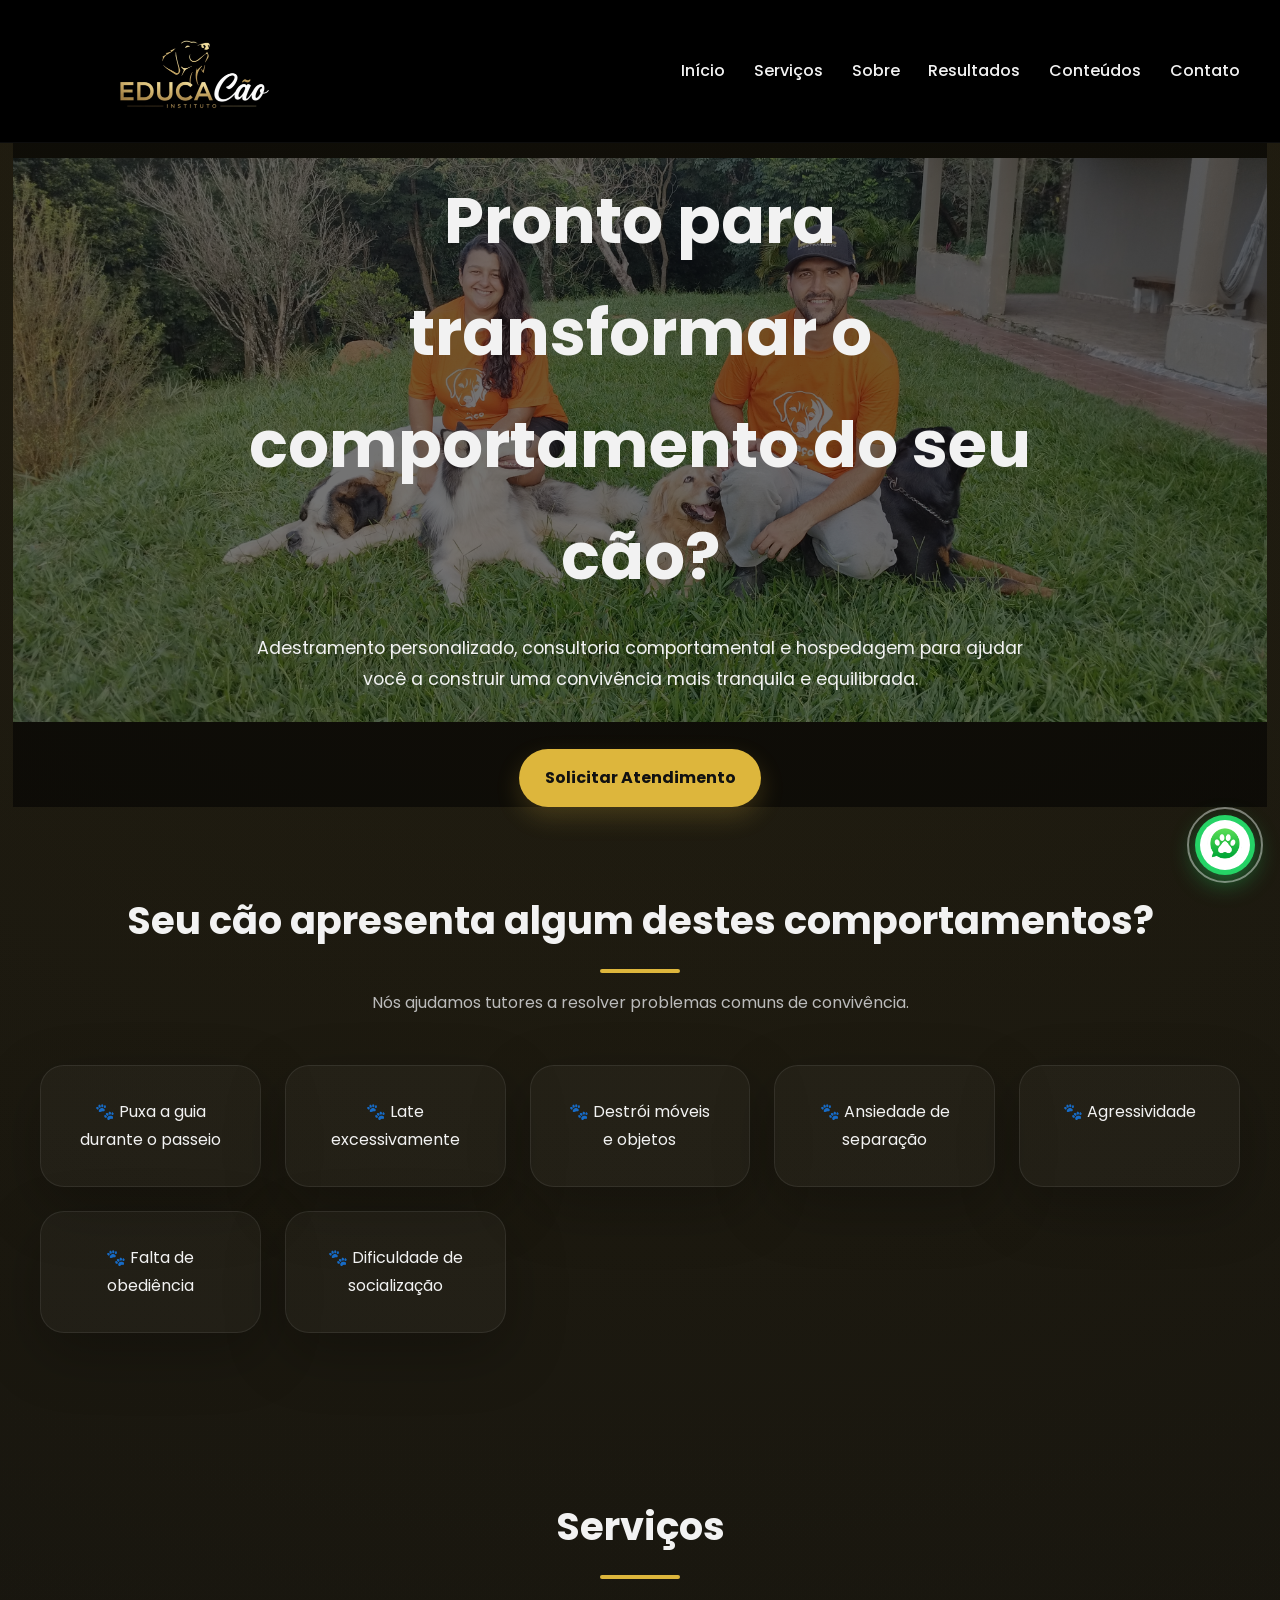
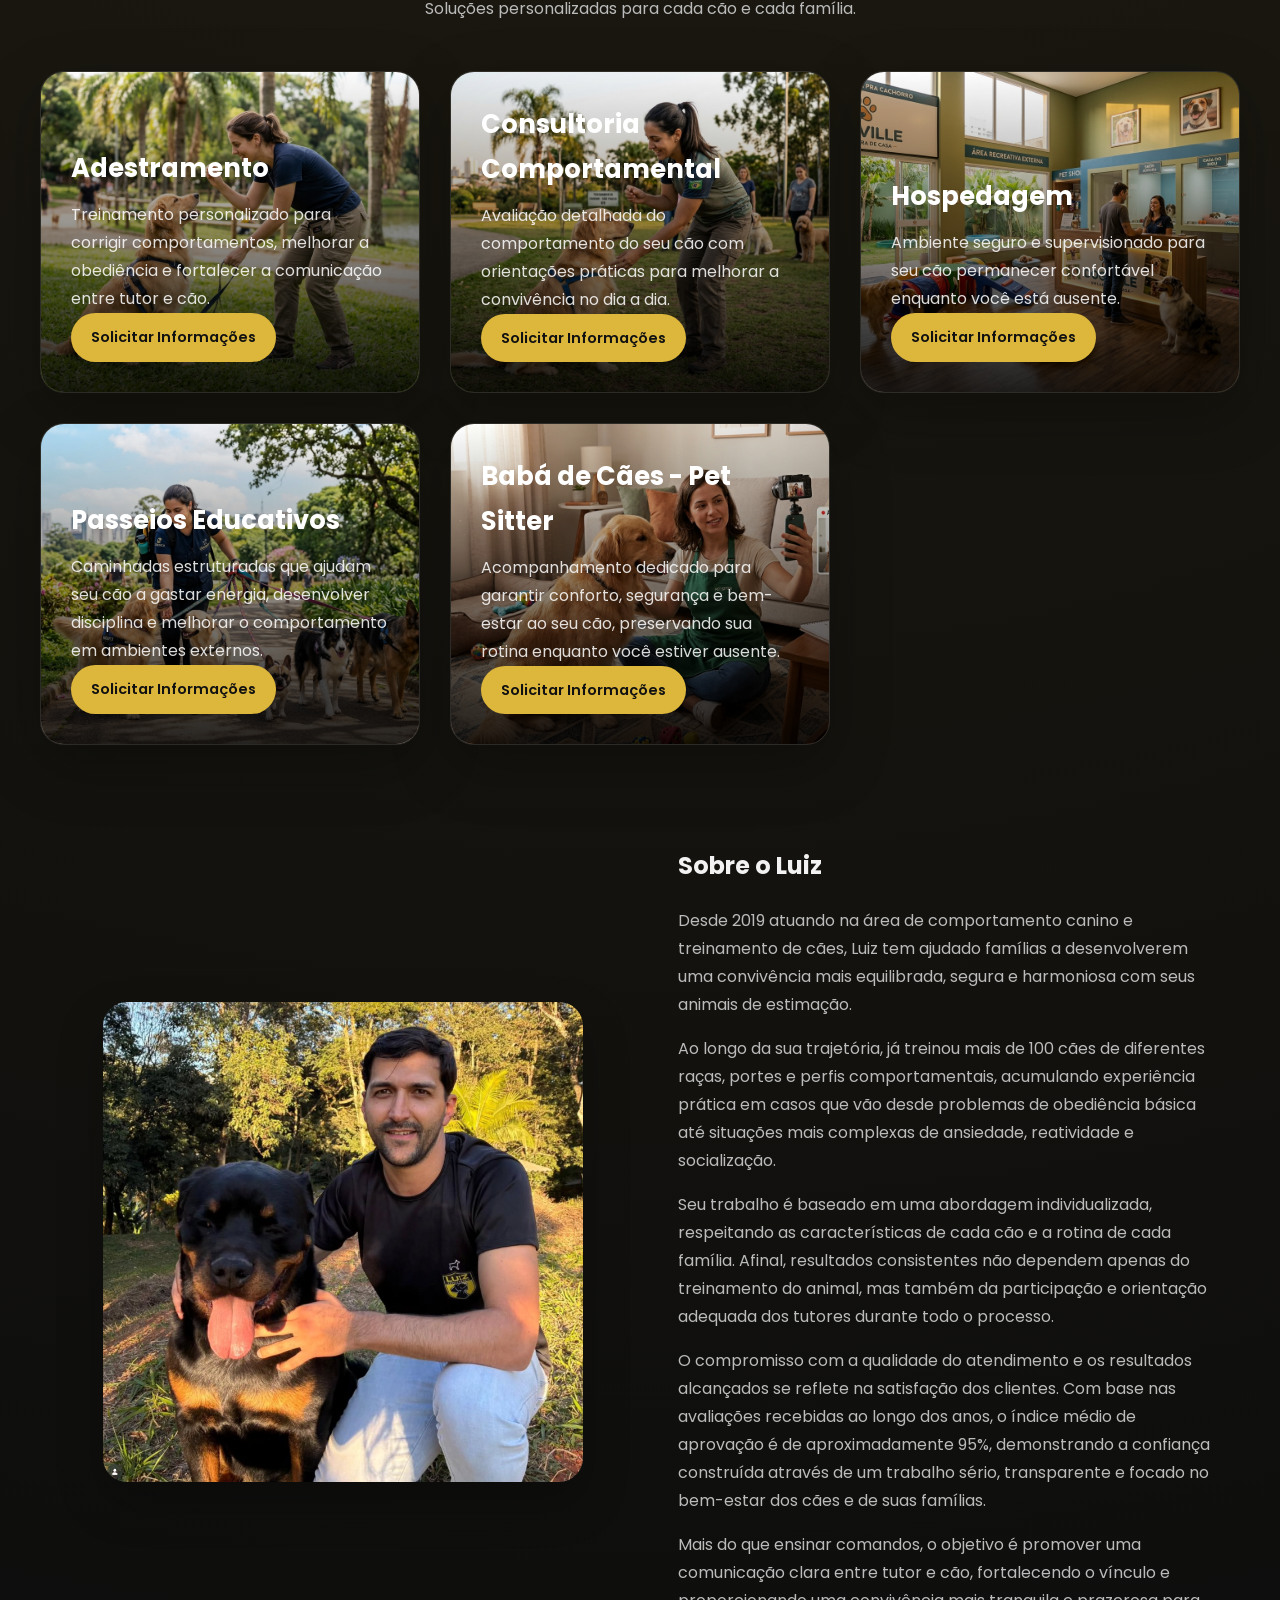
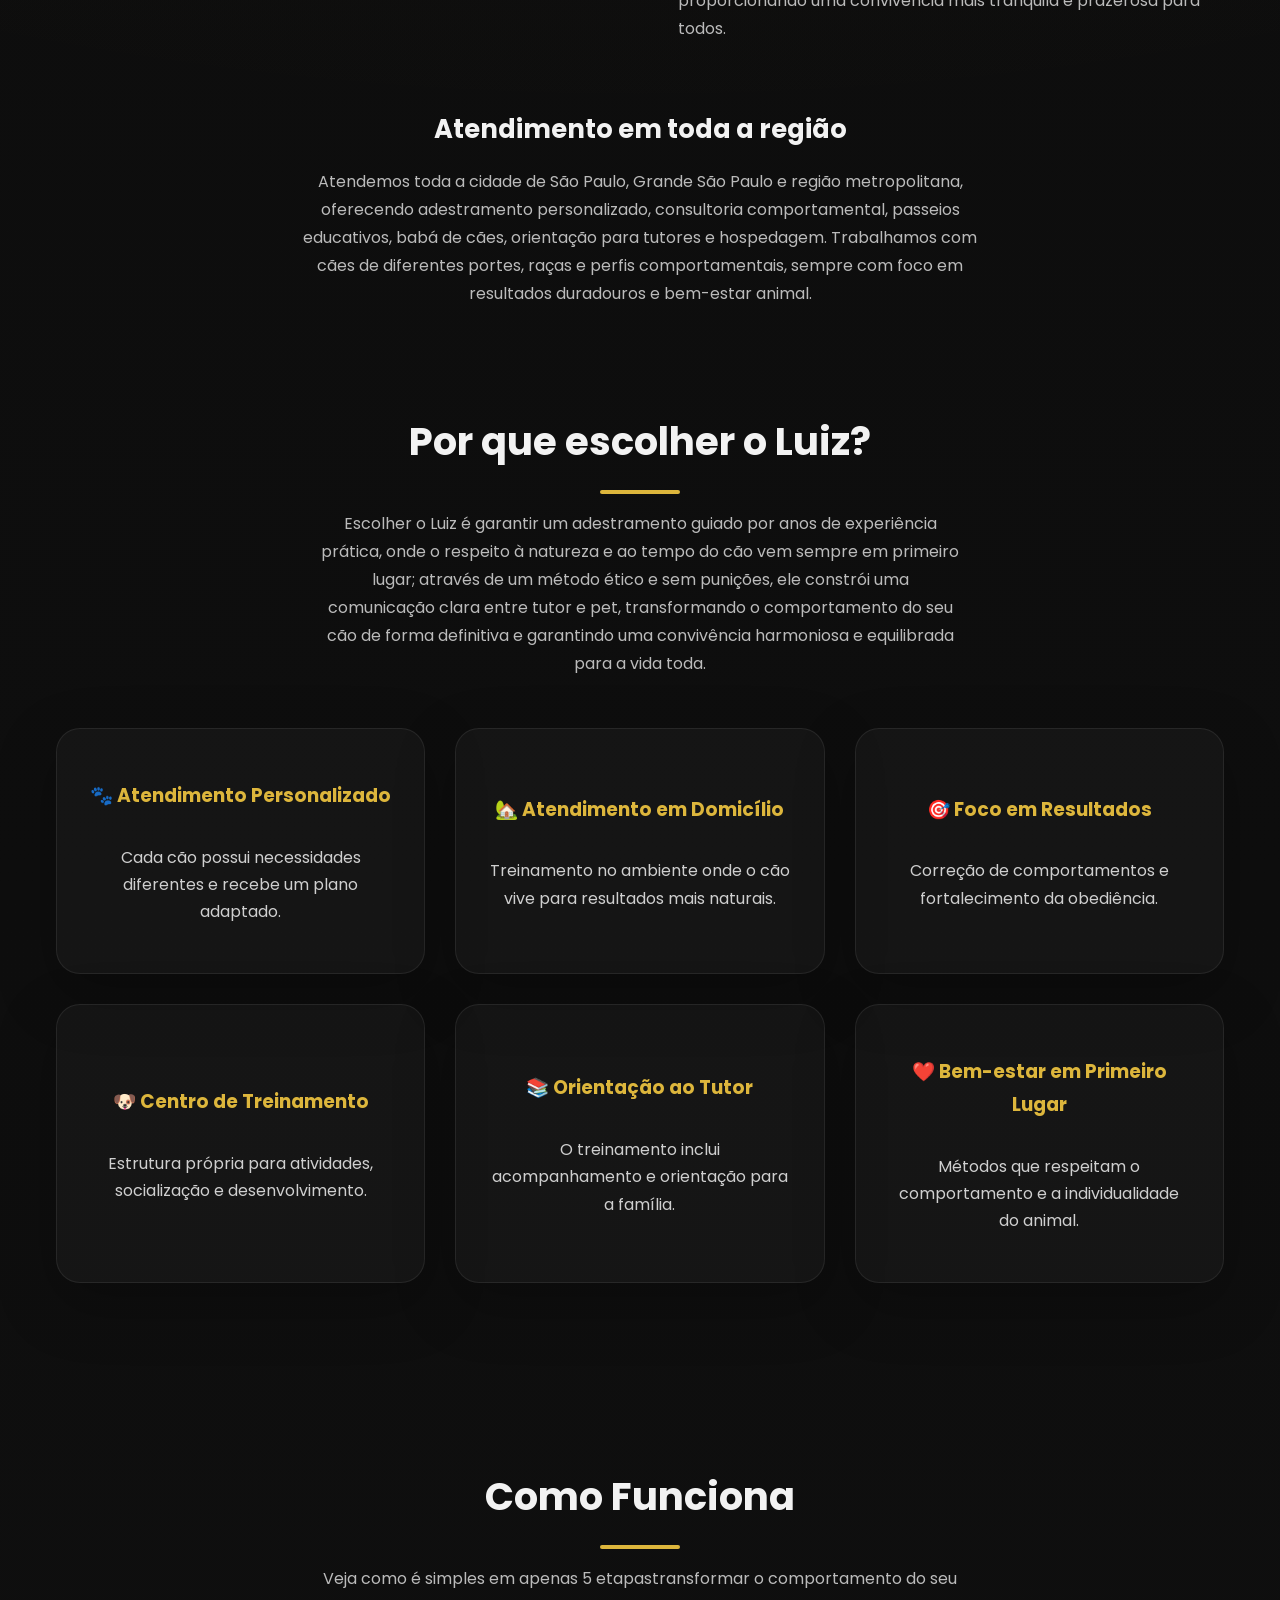
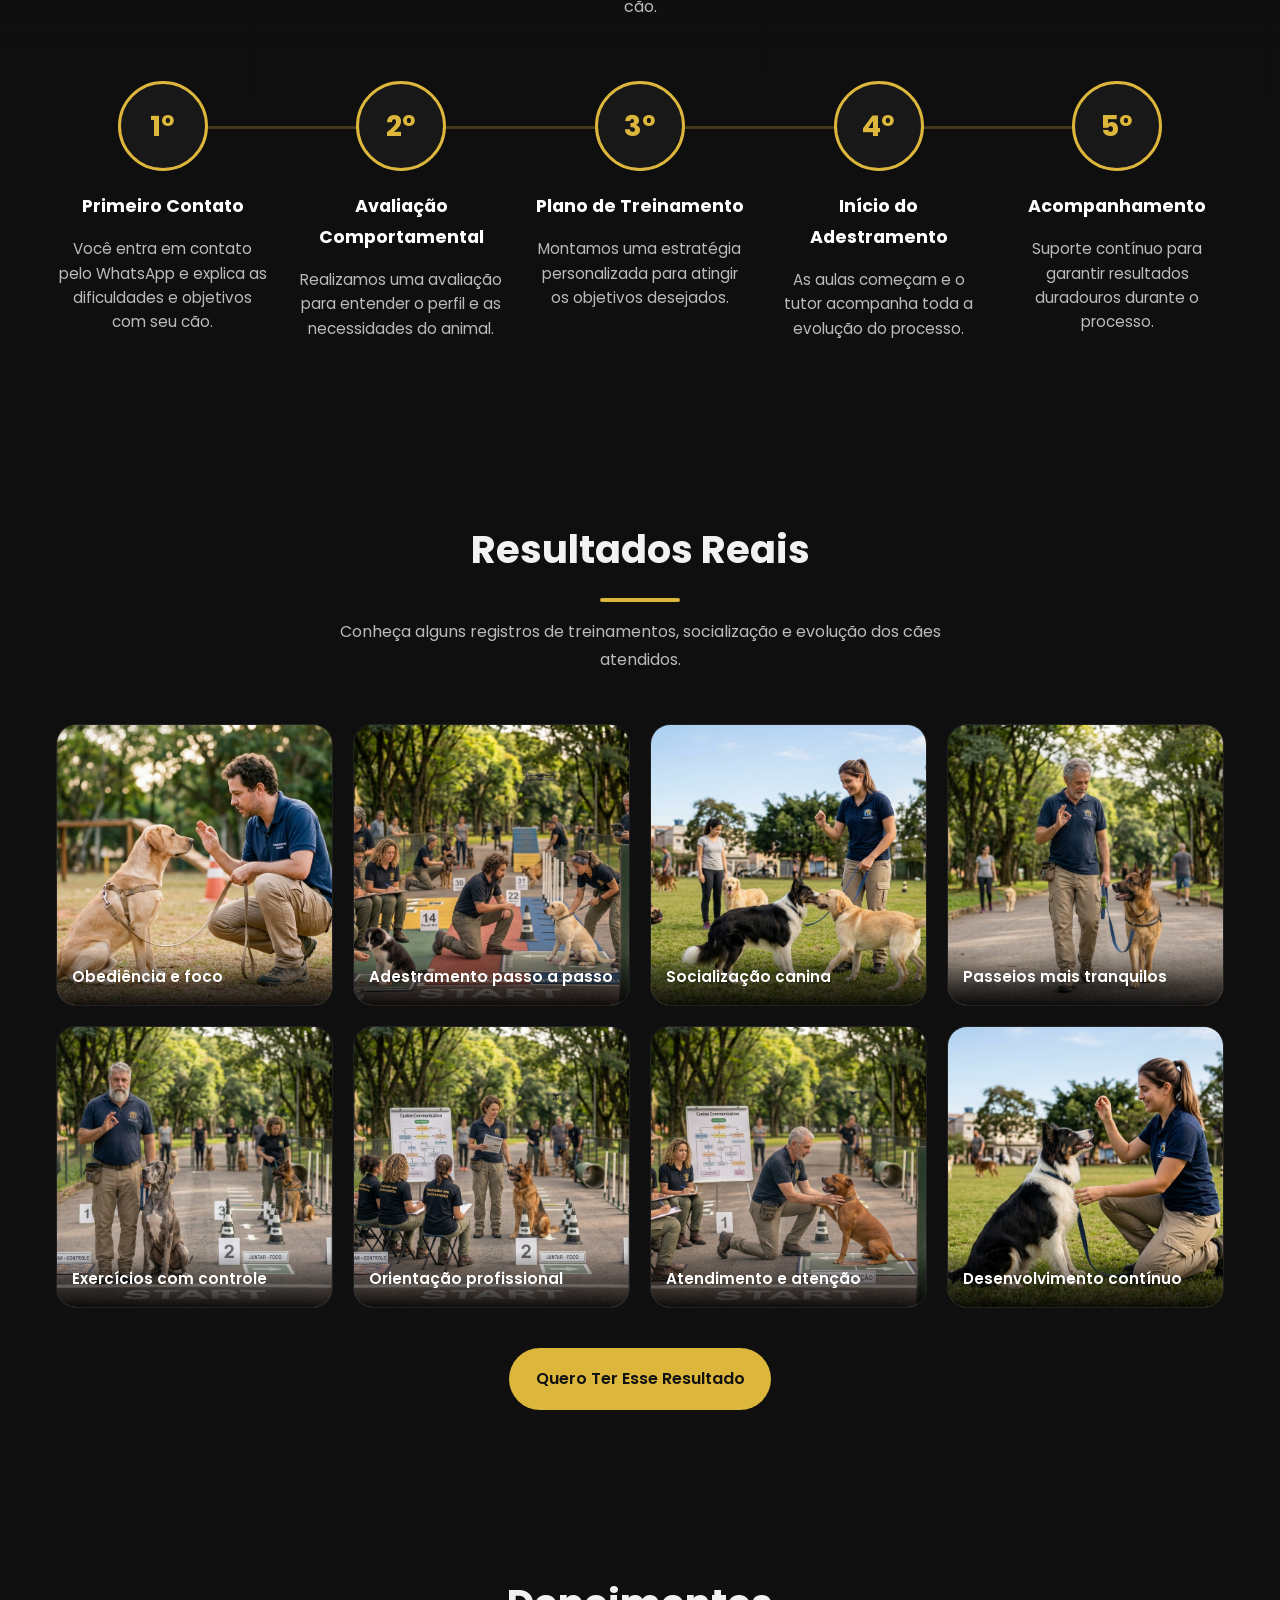
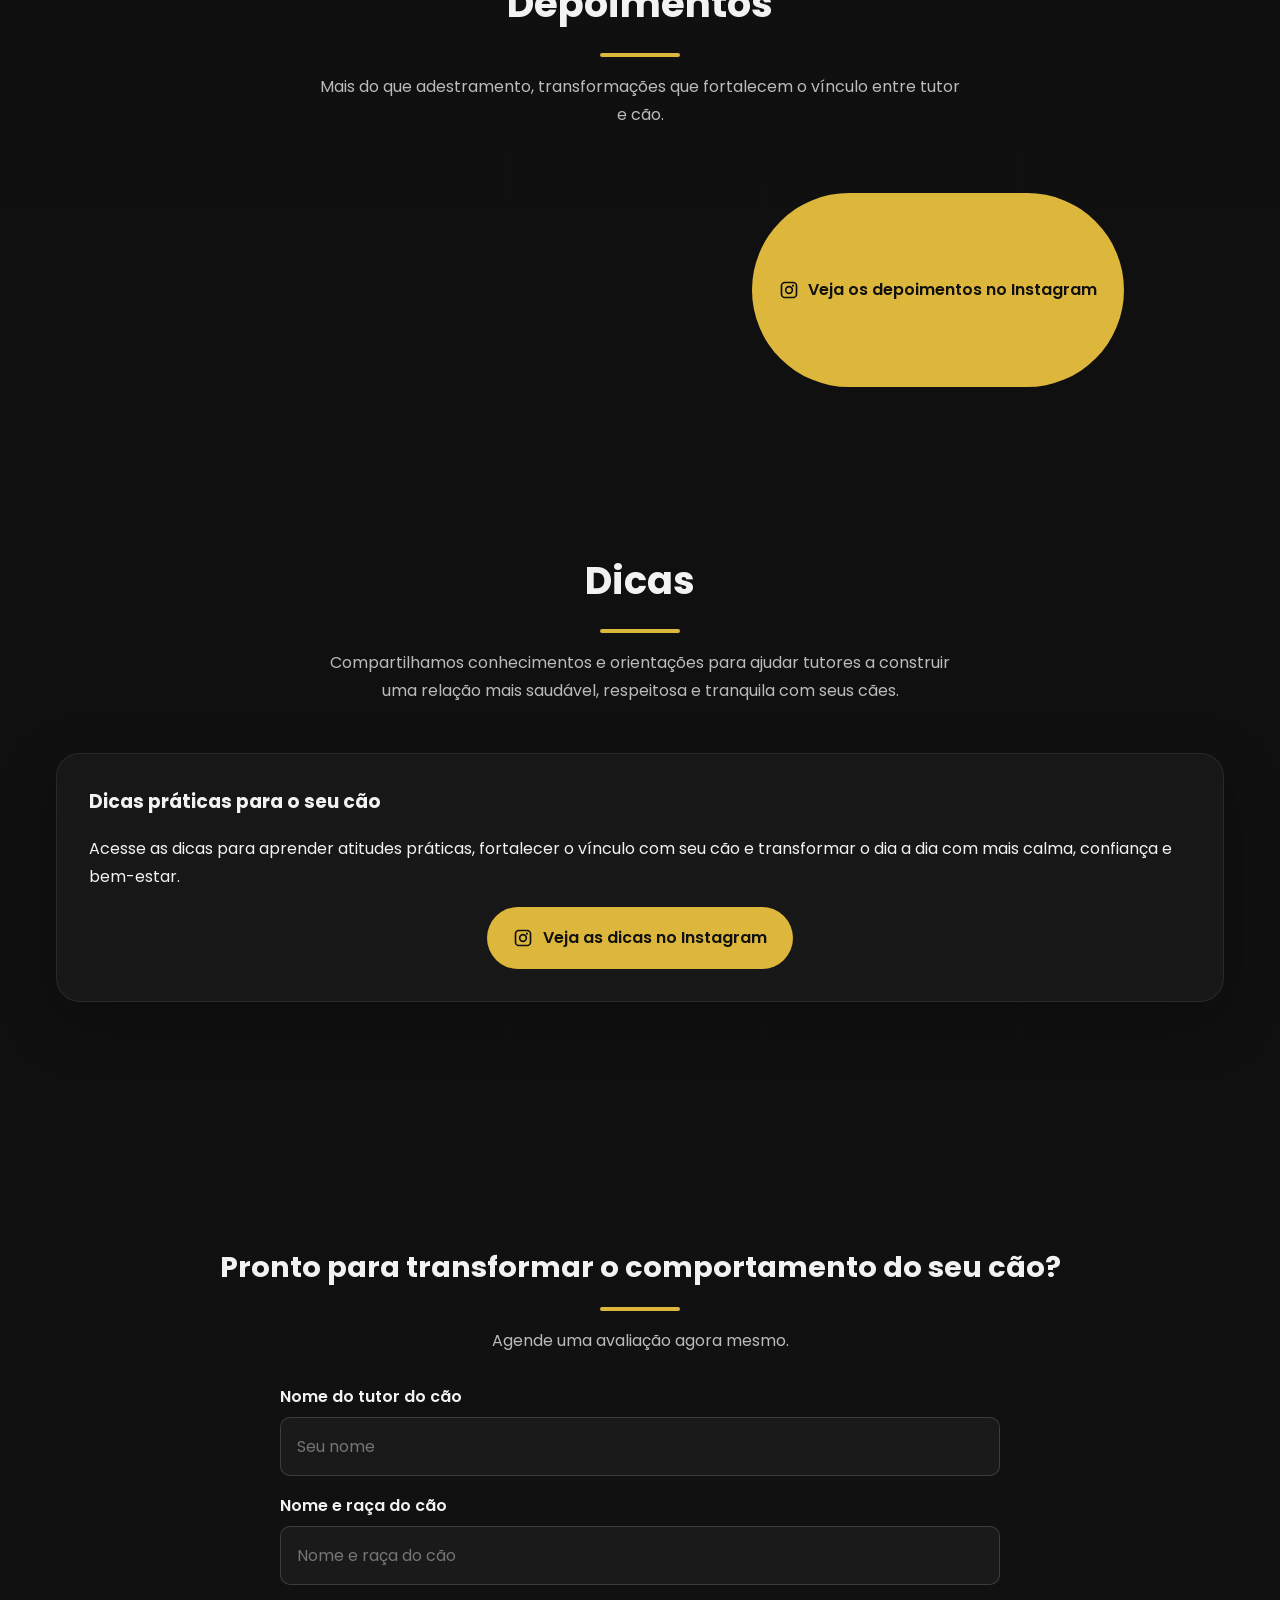
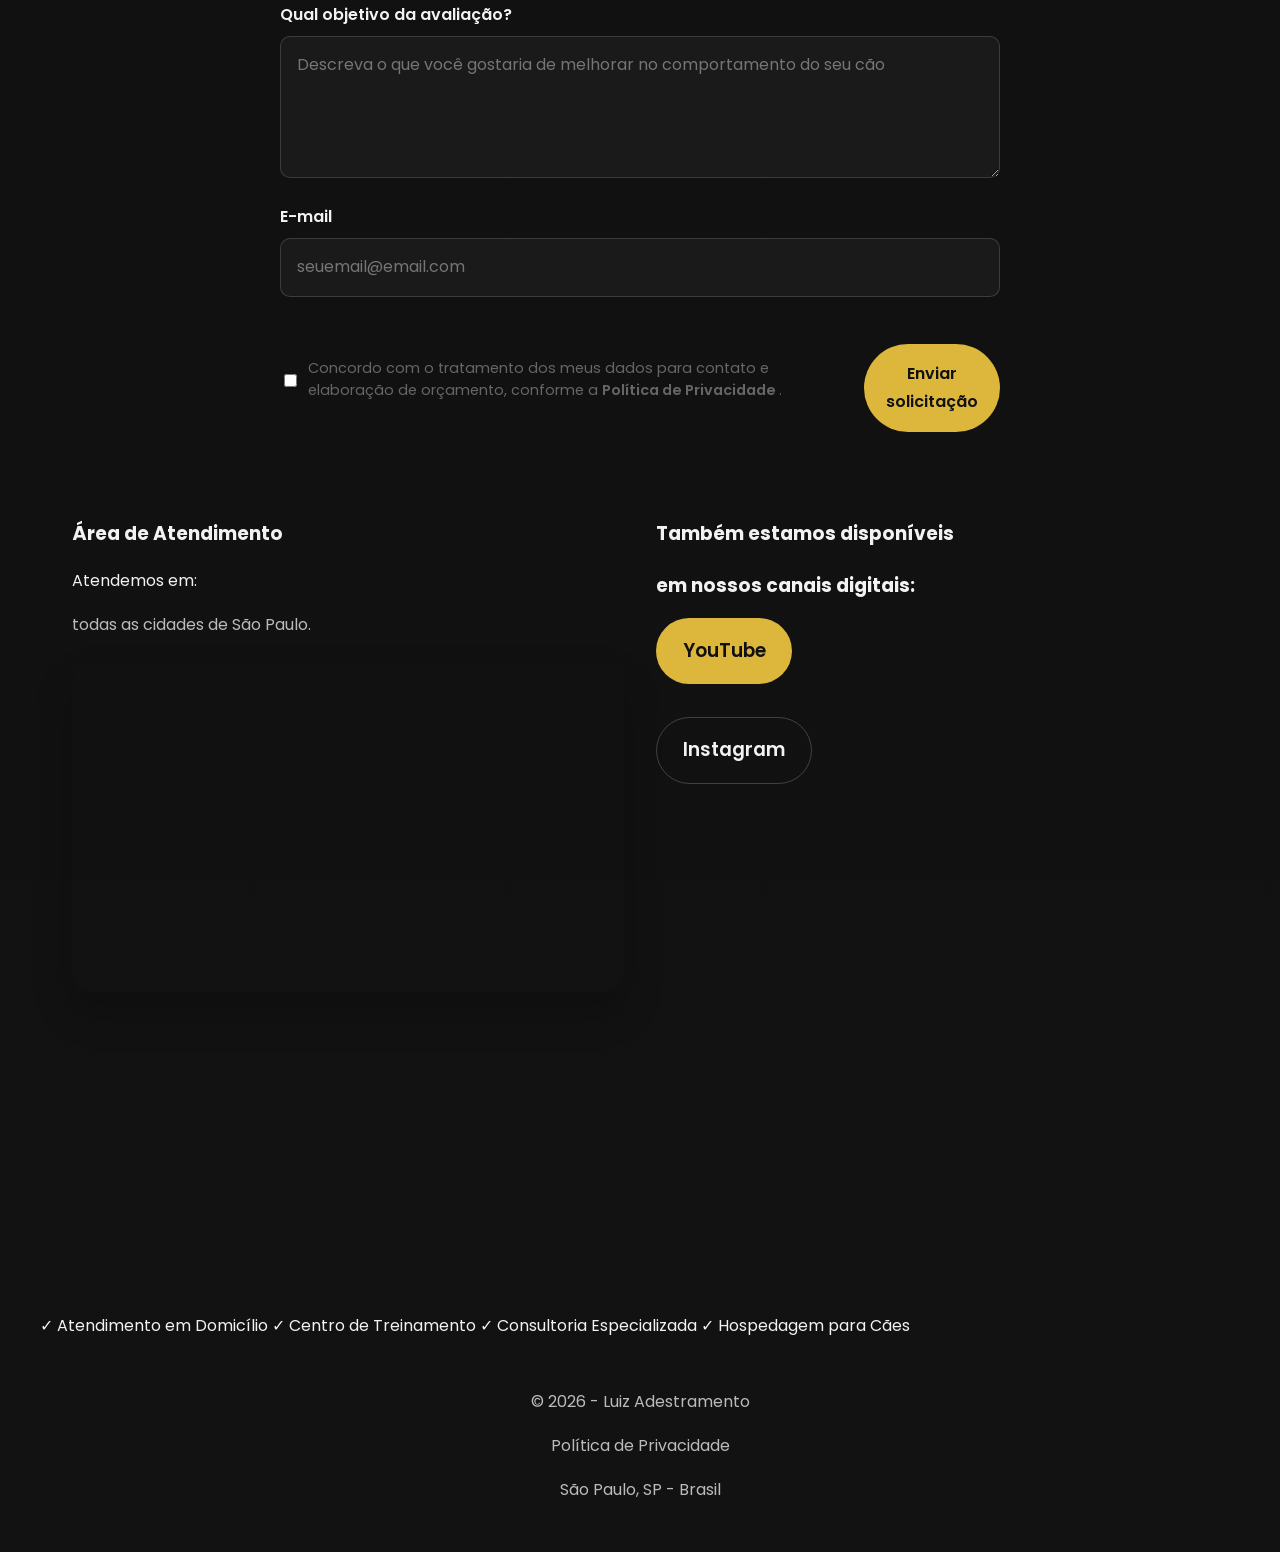
==== commit 0d672f56: "alterações sugeridas parte 5" ====
--- a/index.html
+++ b/index.html
@@ -374,13 +374,13 @@
 
         <div class="section-title">
             <h2>Como Funciona</h2>
-            <p>Veja como é simples transformar o comportamento do seu cão.</p>
+            <p>Veja como é simples em apenas 5 etapastransformar o comportamento do seu cão.</p>
         </div>
 
         <div class="processo-grid">
 
             <div class="step">
-                <span>1</span>
+                <span>1º</span>
 
                 <div class="step-content">
                     <h3>Primeiro Contato</h3>
@@ -392,7 +392,7 @@
             </div>
 
             <div class="step">
-                <span>2</span>
+                <span>2º</span>
 
                 <div class="step-content">
                     <h3>Avaliação Comportamental</h3>
@@ -404,7 +404,7 @@
             </div>
 
             <div class="step">
-                <span>3</span>
+                <span>3º</span>
 
                 <div class="step-content">
                     <h3>Plano de Treinamento</h3>
@@ -416,7 +416,7 @@
             </div>
 
             <div class="step">
-                <span>4</span>
+                <span>4º</span>
 
                 <div class="step-content">
                     <h3>Início do Adestramento</h3>
@@ -428,13 +428,13 @@
             </div>
 
             <div class="step">
-                <span>5</span>
+                <span>5º</span>
 
                 <div class="step-content">
                     <h3>Acompanhamento</h3>
                     <p>
                         Suporte contínuo para garantir resultados
-                        duradouros.
+                        duradouros durante o processo.
                     </p>
                 </div>
             </div>
@@ -517,29 +517,38 @@
                 <h2>Depoimentos</h2>
 
                 <p>
-                    Em breve serão adicionados depoimentos reais dos clientes.
+                    <p>Mais do que adestramento, transformações que fortalecem o vínculo entre tutor e cão.</p>
                 </p>
 
             </div>
 
             <div class="depoimentos-grid">
 
+
                 <div class="depoimento">
-                    <p>⭐⭐⭐⭐⭐</p>
-                    <p>Depoimento em breve.</p>
-                </div>
-
-                <div class="depoimento">
-                    <p>⭐⭐⭐⭐⭐</p>
-                    <p>Depoimento em breve.</p>
-                </div>
-
-                <div class="depoimento">
-                    <p>⭐⭐⭐⭐⭐</p>
-                    <p>Depoimento em breve.</p>
-                </div>
-
-            </div>
+                    
+                    <p><p>
+    Cada resultado alcançado representa uma relação
+     mais equilibrada entre tutor e cão. 
+     Veja a experiência de quem já passou pelo processo e conquistou uma convivência
+      mais tranquila e harmoniosa.
+</p></p>
+                </div>
+
+  <div style="display: flex; justify-content: center; margin-top: 1rem;">
+                        <a
+                            href="https://www.instagram.com/stories/highlights/18014226749430599"
+                            target="_blank"
+                            rel="noopener noreferrer"
+                            class="btn-primary"
+                            style="display: inline-flex; align-items: center; gap: 0.6rem; text-decoration: none;"
+                        >
+                            <svg xmlns="http://www.w3.org/2000/svg" width="20" height="20" viewBox="0 0 24 24" fill="currentColor" aria-hidden="true">
+                                <path d="M7.03 2h9.94A5.03 5.03 0 0 1 22 7.03v9.94A5.03 5.03 0 0 1 16.97 22H7.03A5.03 5.03 0 0 1 2 16.97V7.03A5.03 5.03 0 0 1 7.03 2Zm0 2A3.03 3.03 0 0 0 4 7.03v9.94A3.03 3.03 0 0 0 7.03 20h9.94A3.03 3.03 0 0 0 20 16.97V7.03A3.03 3.03 0 0 0 16.97 4H7.03Zm9.7 1.5a1.25 1.25 0 1 1 0 2.5 1.25 1.25 0 0 1 0-2.5ZM12 7a5 5 0 1 1 0 10 5 5 0 0 1 0-10Zm0 2a3 3 0 1 0 0 6 3 3 0 0 0 0-6Z"/>
+                            </svg>
+                            Veja os depoimentos no Instagram
+                        </a>
+
 
         </div>
 
@@ -607,7 +616,7 @@
 
             <div class="section-title">
 
-                <h2>Dicas e Conteúdos</h2>
+                <h2>Dicas</h2>
 
                 <p>
                     Compartilhamos conhecimentos e orientações para ajudar tutores a construir uma relação mais saudável, respeitosa e tranquila com seus cães.
@@ -633,7 +642,7 @@
                             <svg xmlns="http://www.w3.org/2000/svg" width="20" height="20" viewBox="0 0 24 24" fill="currentColor" aria-hidden="true">
                                 <path d="M7.03 2h9.94A5.03 5.03 0 0 1 22 7.03v9.94A5.03 5.03 0 0 1 16.97 22H7.03A5.03 5.03 0 0 1 2 16.97V7.03A5.03 5.03 0 0 1 7.03 2Zm0 2A3.03 3.03 0 0 0 4 7.03v9.94A3.03 3.03 0 0 0 7.03 20h9.94A3.03 3.03 0 0 0 20 16.97V7.03A3.03 3.03 0 0 0 16.97 4H7.03Zm9.7 1.5a1.25 1.25 0 1 1 0 2.5 1.25 1.25 0 0 1 0-2.5ZM12 7a5 5 0 1 1 0 10 5 5 0 0 1 0-10Zm0 2a3 3 0 1 0 0 6 3 3 0 0 0 0-6Z"/>
                             </svg>
-                            Abrir no Instagram
+                            Veja as dicas no Instagram
                         </a>
                     </div>
                 </div>
--- a/assets/css/style.css
+++ b/assets/css/style.css
@@ -1346,79 +1346,97 @@
 ========================================= */
 
 .processo-grid {
-    max-width: 900px;
-    margin: 0 auto;
-    display: flex;
-    flex-direction: column;
+    display: grid;
+    grid-template-columns: repeat(5, 1fr);
     gap: 25px;
+    position: relative;
+    margin-top: 60px;
+}
+
+/* linha ligando */
+
+.processo-grid::before {
+    content: "";
+    position: absolute;
+    top: 45px;
+    left: 10%;
+    width: 80%;
+    height: 3px;
+    background: rgba(221,182,60,.25);
+    z-index: 0;
 }
 
 .step {
-    display: flex;
-    align-items: flex-start;
-    gap: 25px;
-
-    background: rgba(255,255,255,.03);
-    border: 1px solid rgba(255,255,255,.08);
-    border-radius: 20px;
-
-    padding: 25px;
-
-    text-align: left;
-    min-height: auto;
-
-    transition: .3s;
-}
-
-.step:hover {
-    border-color: var(--accent);
-    transform: translateY(-4px);
+    position: relative;
+    background: transparent;
+    border: none;
+    box-shadow: none;
+    padding: 0;
+    text-align: center;
+    z-index: 1;
 }
 
 .step span {
-    min-width: 70px;
-    width: 70px;
-    height: 70px;
+    width: 90px;
+    height: 90px;
 
     display: flex;
     align-items: center;
     justify-content: center;
 
+    margin: 0 auto 20px;
+
     border-radius: 50%;
 
-    background: rgba(221,182,60,.15);
+    background: #181818;
+
+    border: 3px solid var(--accent);
 
     color: var(--accent);
 
-    font-size: 1.3rem;
+    font-size: 1.8rem;
     font-weight: 700;
 }
 
-.step-content h3 {
-    margin: 0 0 10px;
-    color: var(--accent);
-    font-size: 1.3rem;
-}
-
-.step-content p {
-    margin: 0;
+.step h3 {
+    font-size: 1.1rem;
+    margin-bottom: 10px;
+    color: #fff;
+}
+
+.step p {
+    font-size: .95rem;
     color: var(--muted);
+    line-height: 1.6;
 }
 
 /* MOBILE */
-
 @media (max-width: 768px) {
 
+    .processo-grid {
+        grid-template-columns: 1fr;
+        gap: 40px;
+    }
+
+    .processo-grid::before {
+        left: 44px;
+        top: 0;
+        width: 3px;
+        height: 100%;
+    }
+
     .step {
-        flex-direction: column;
-        align-items: center;
-        text-align: center;
+        display: flex;
+        align-items: flex-start;
+        gap: 20px;
+        text-align: left;
     }
 
     .step span {
-        width: 60px;
-        height: 60px;
-        min-width: 60px;
-        font-size: 1.1rem;
+        width: 70px;
+        height: 70px;
+        min-width: 70px;
+        margin: 0;
+        font-size: 1.4rem;
     }
 }
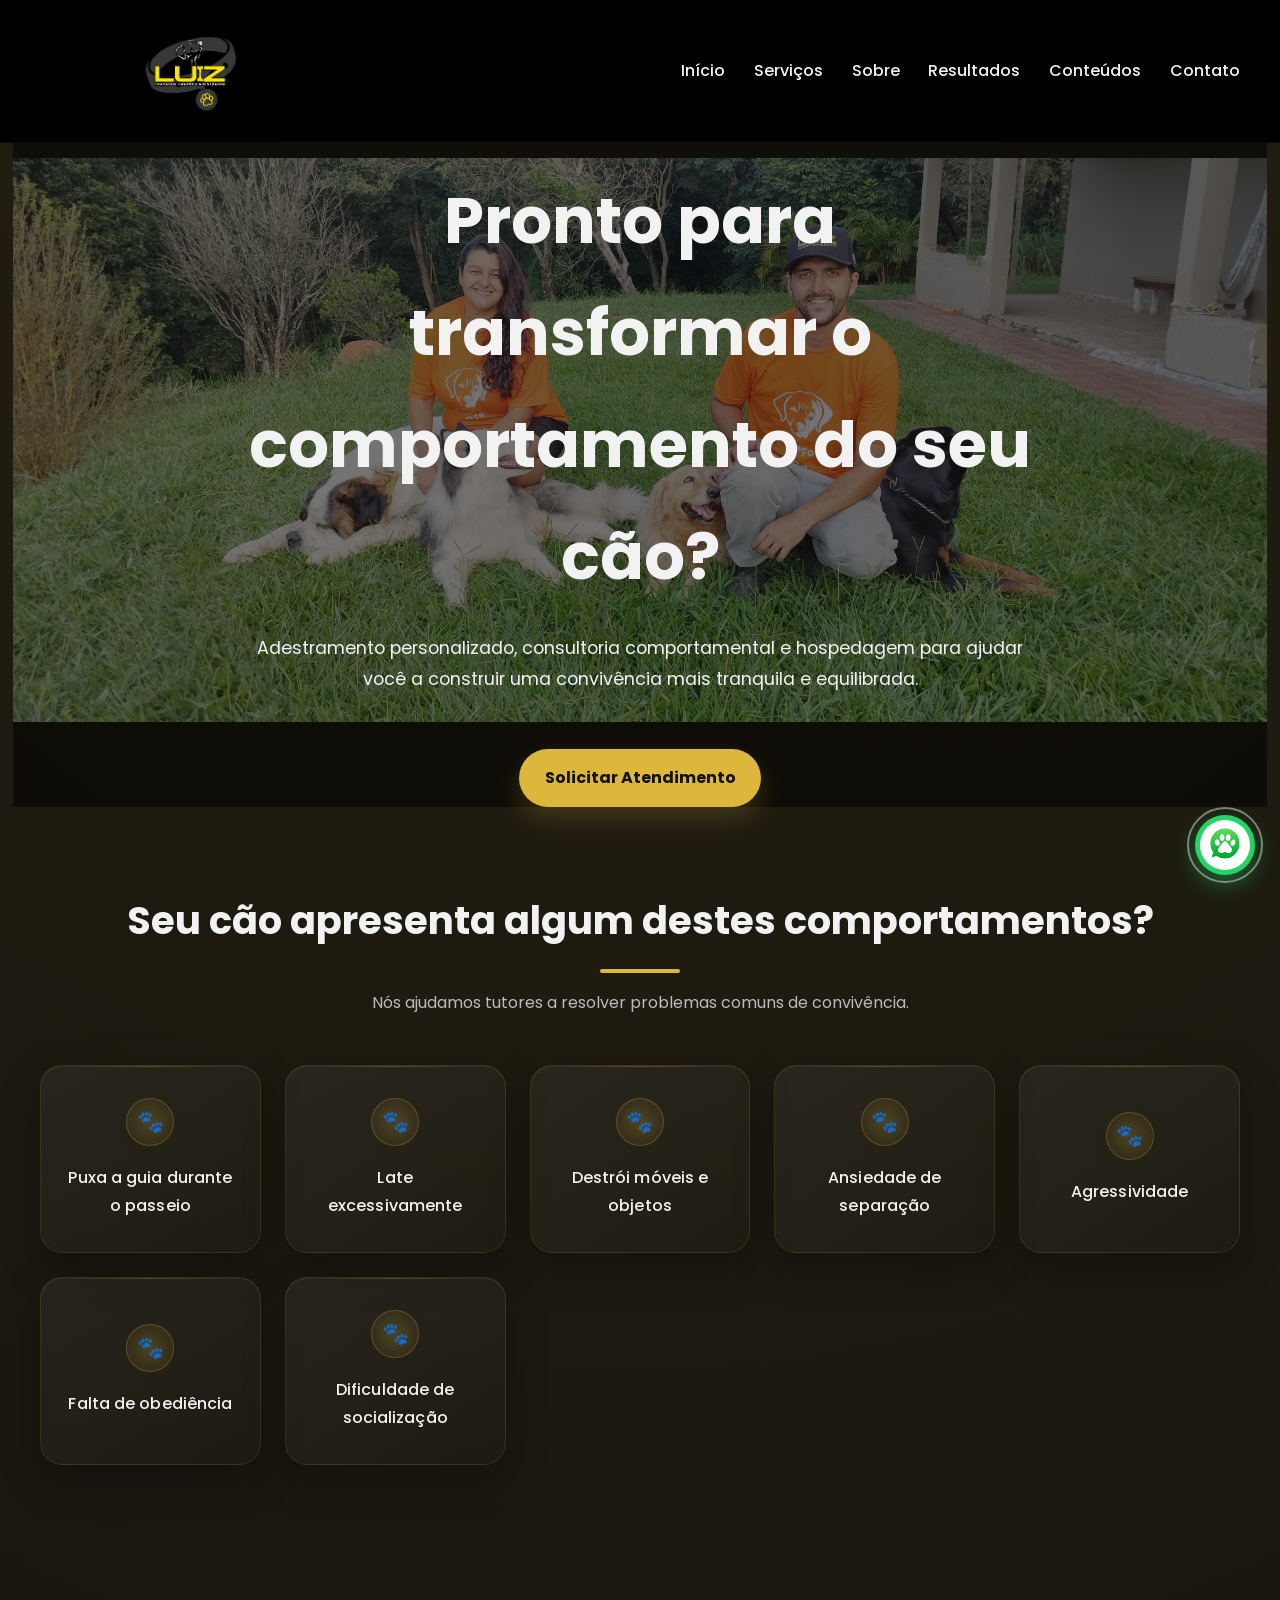
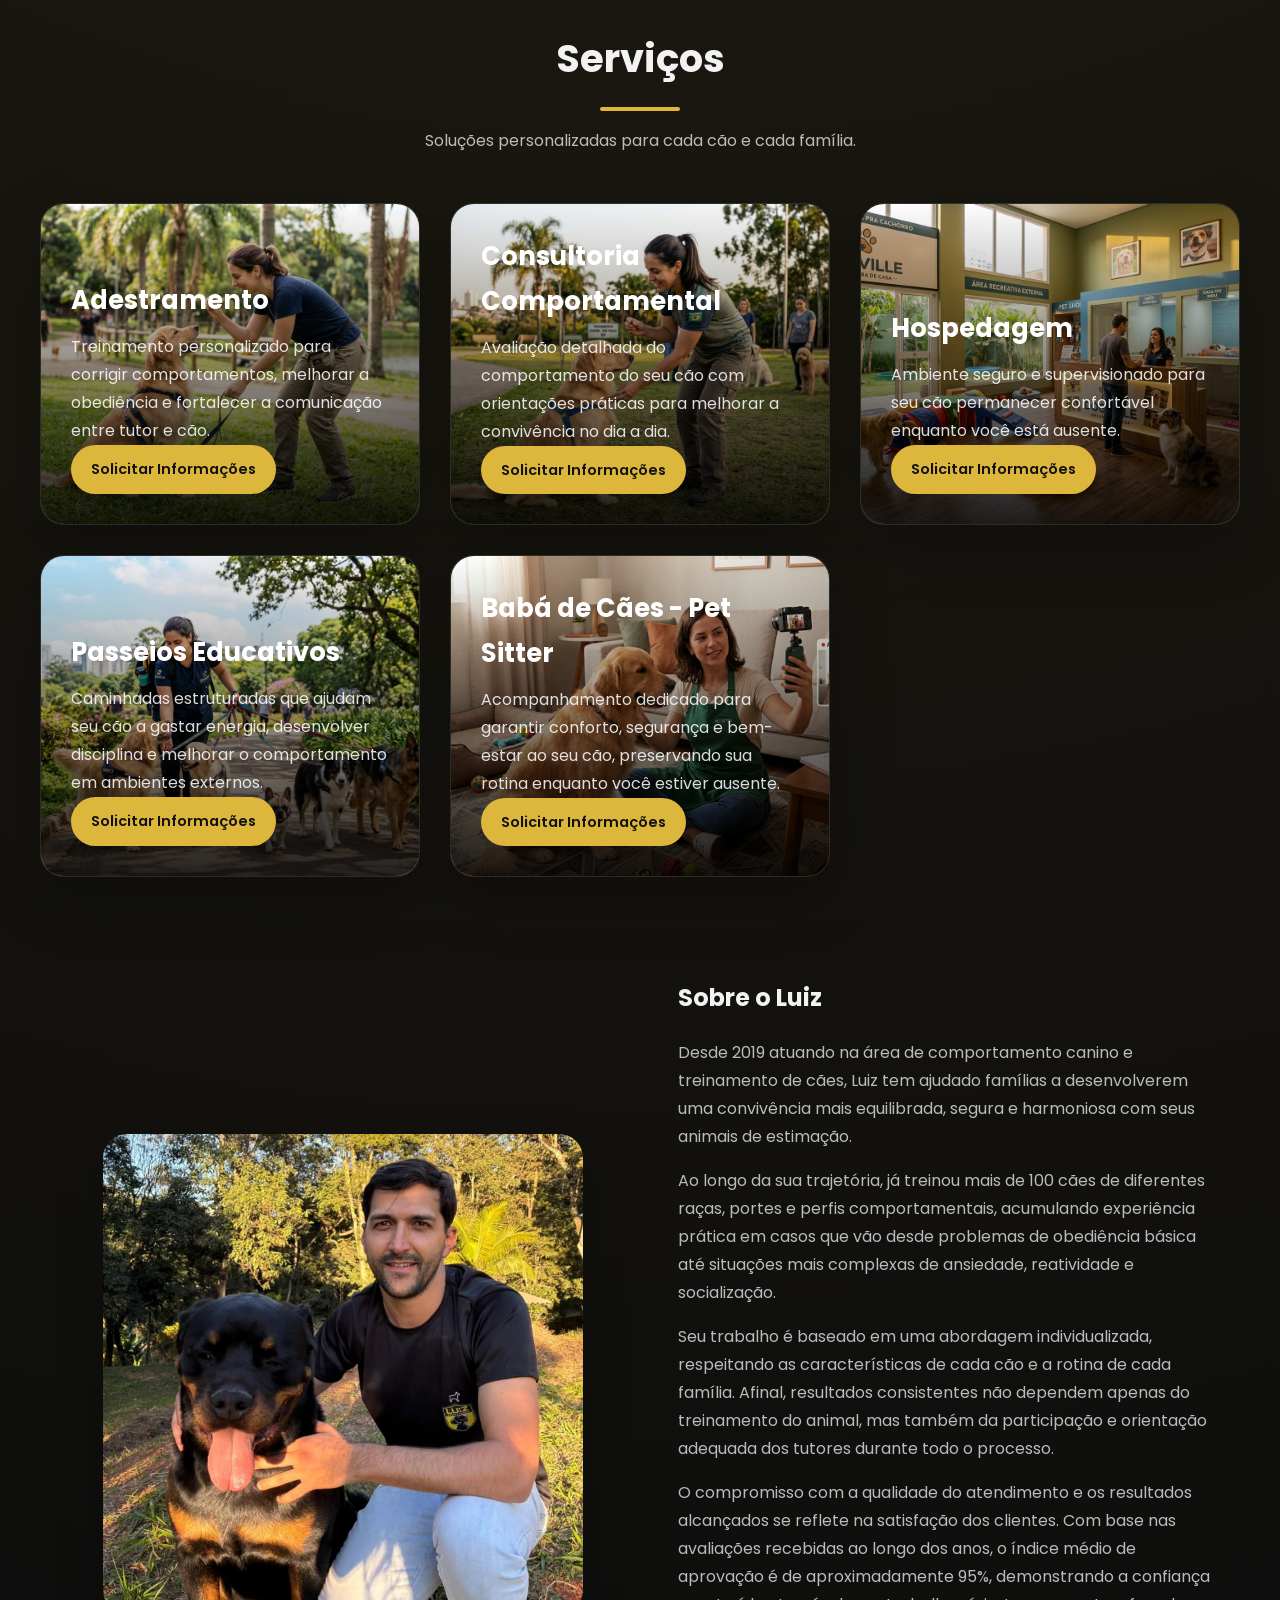
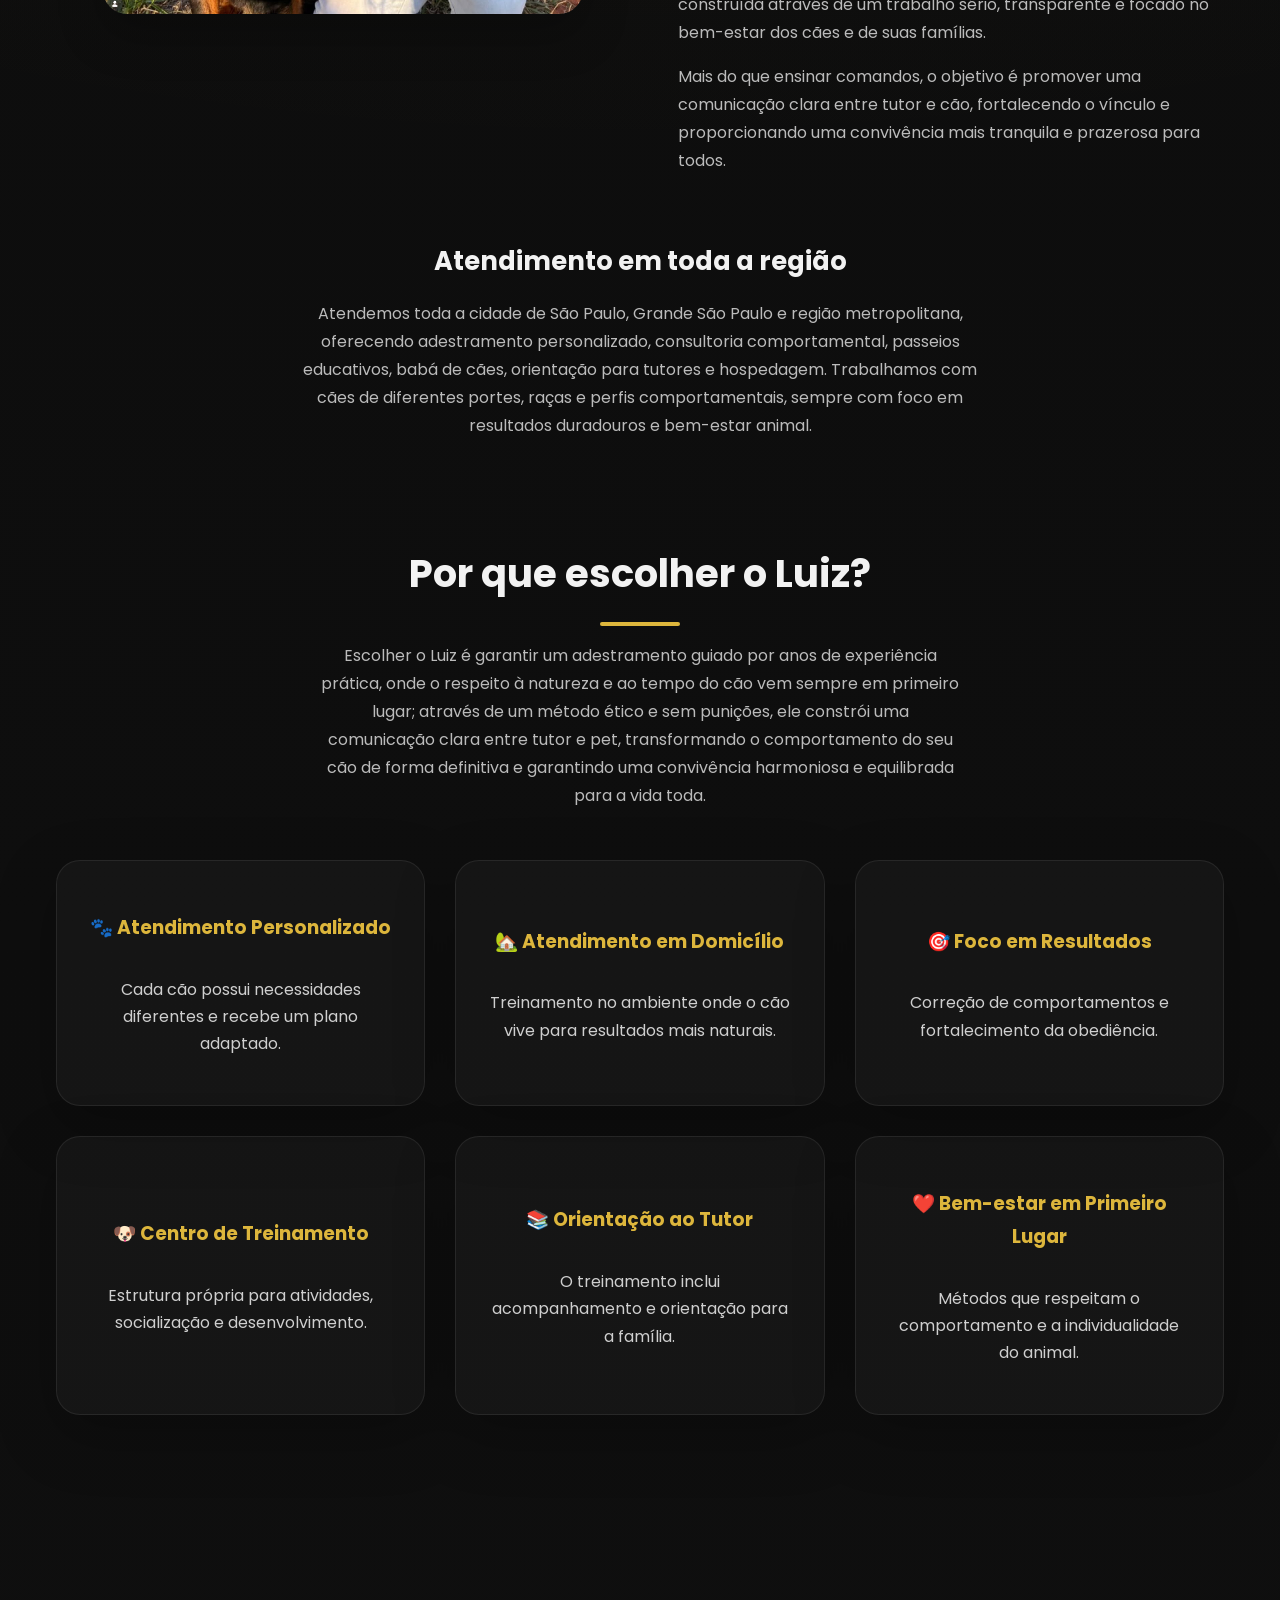
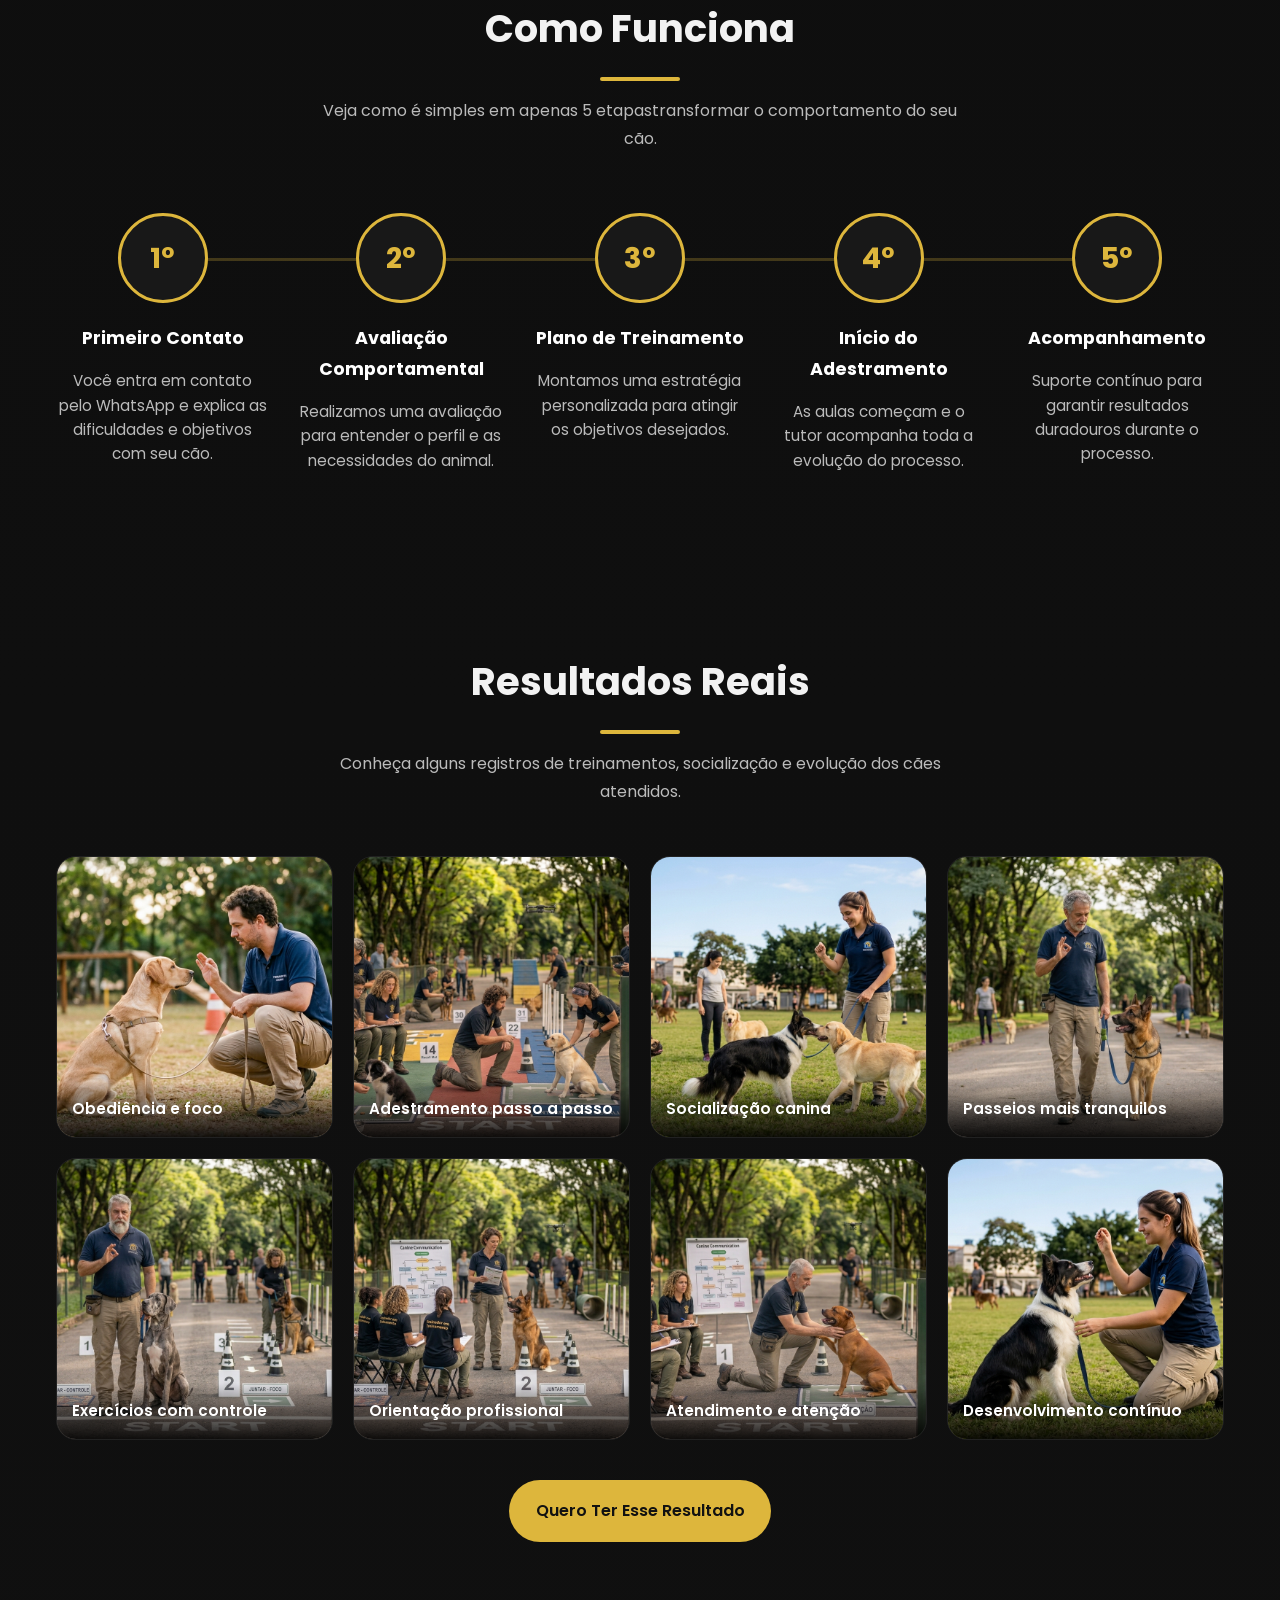
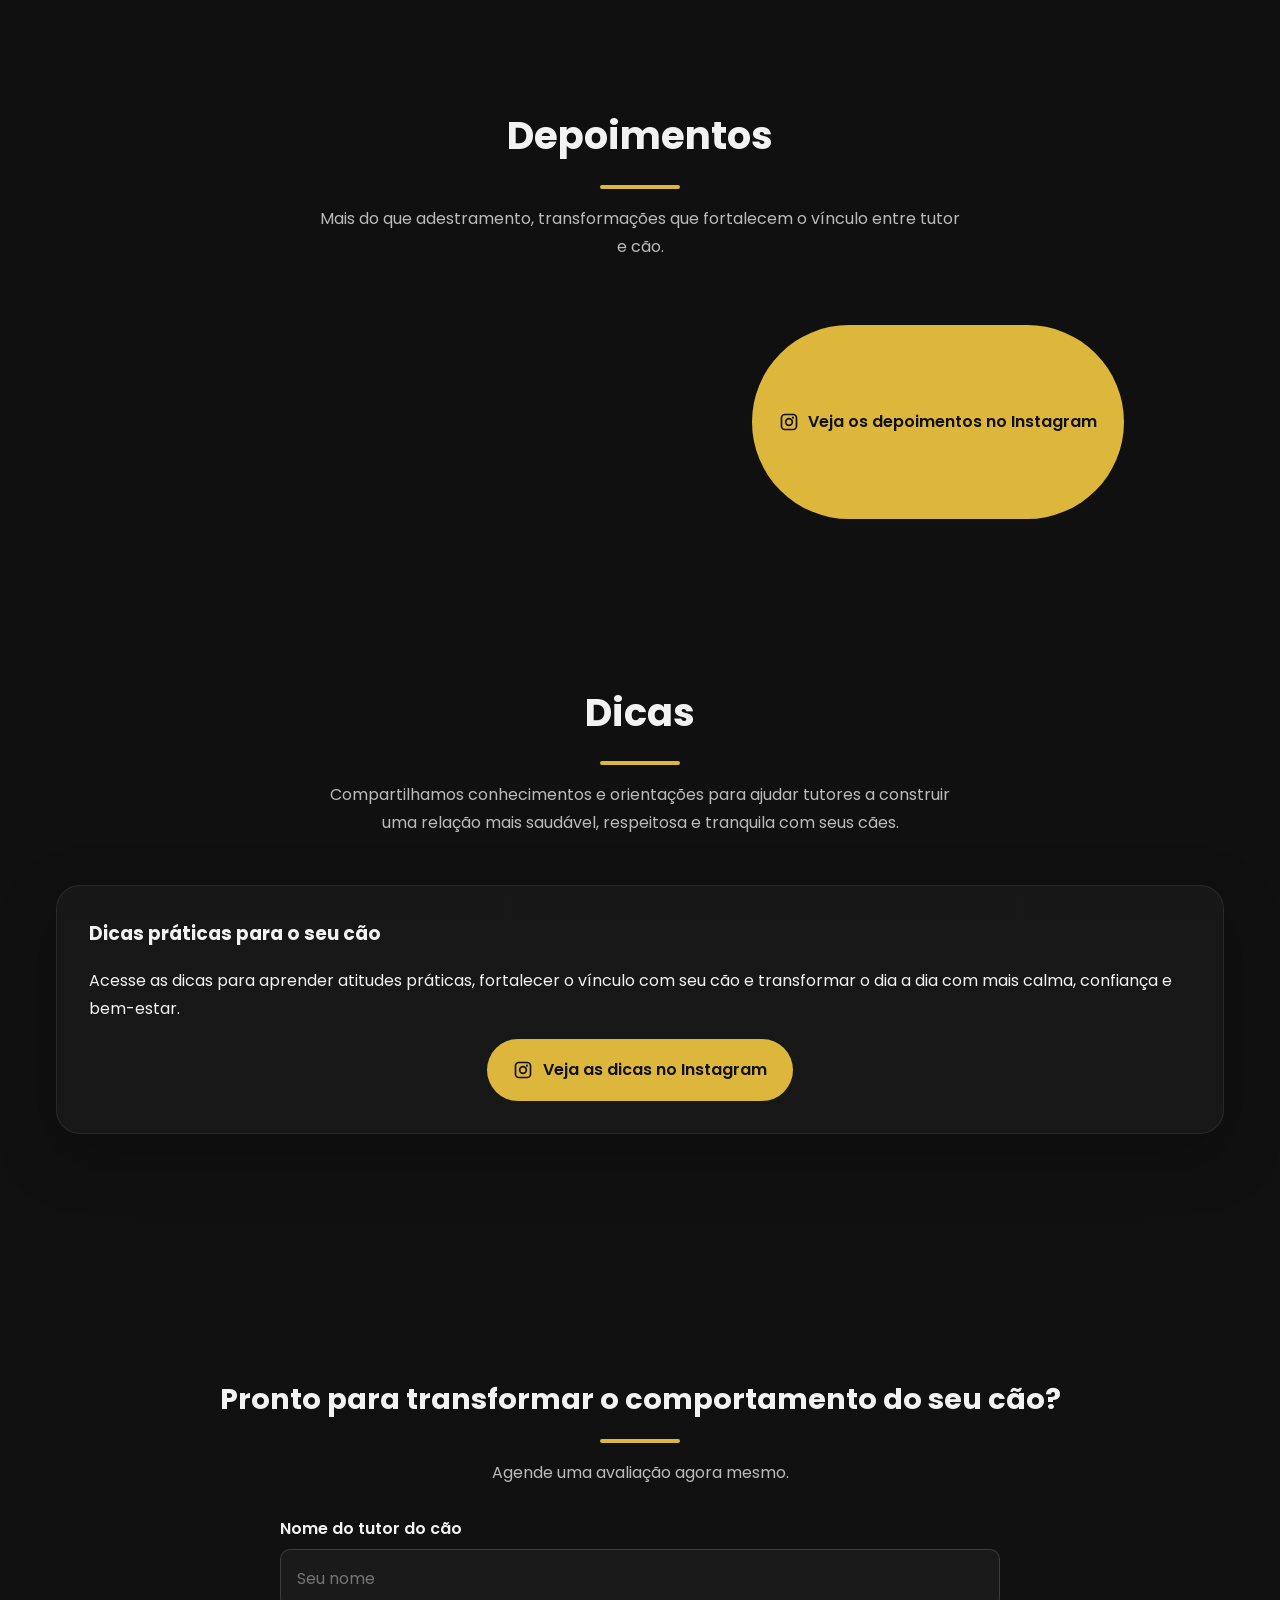
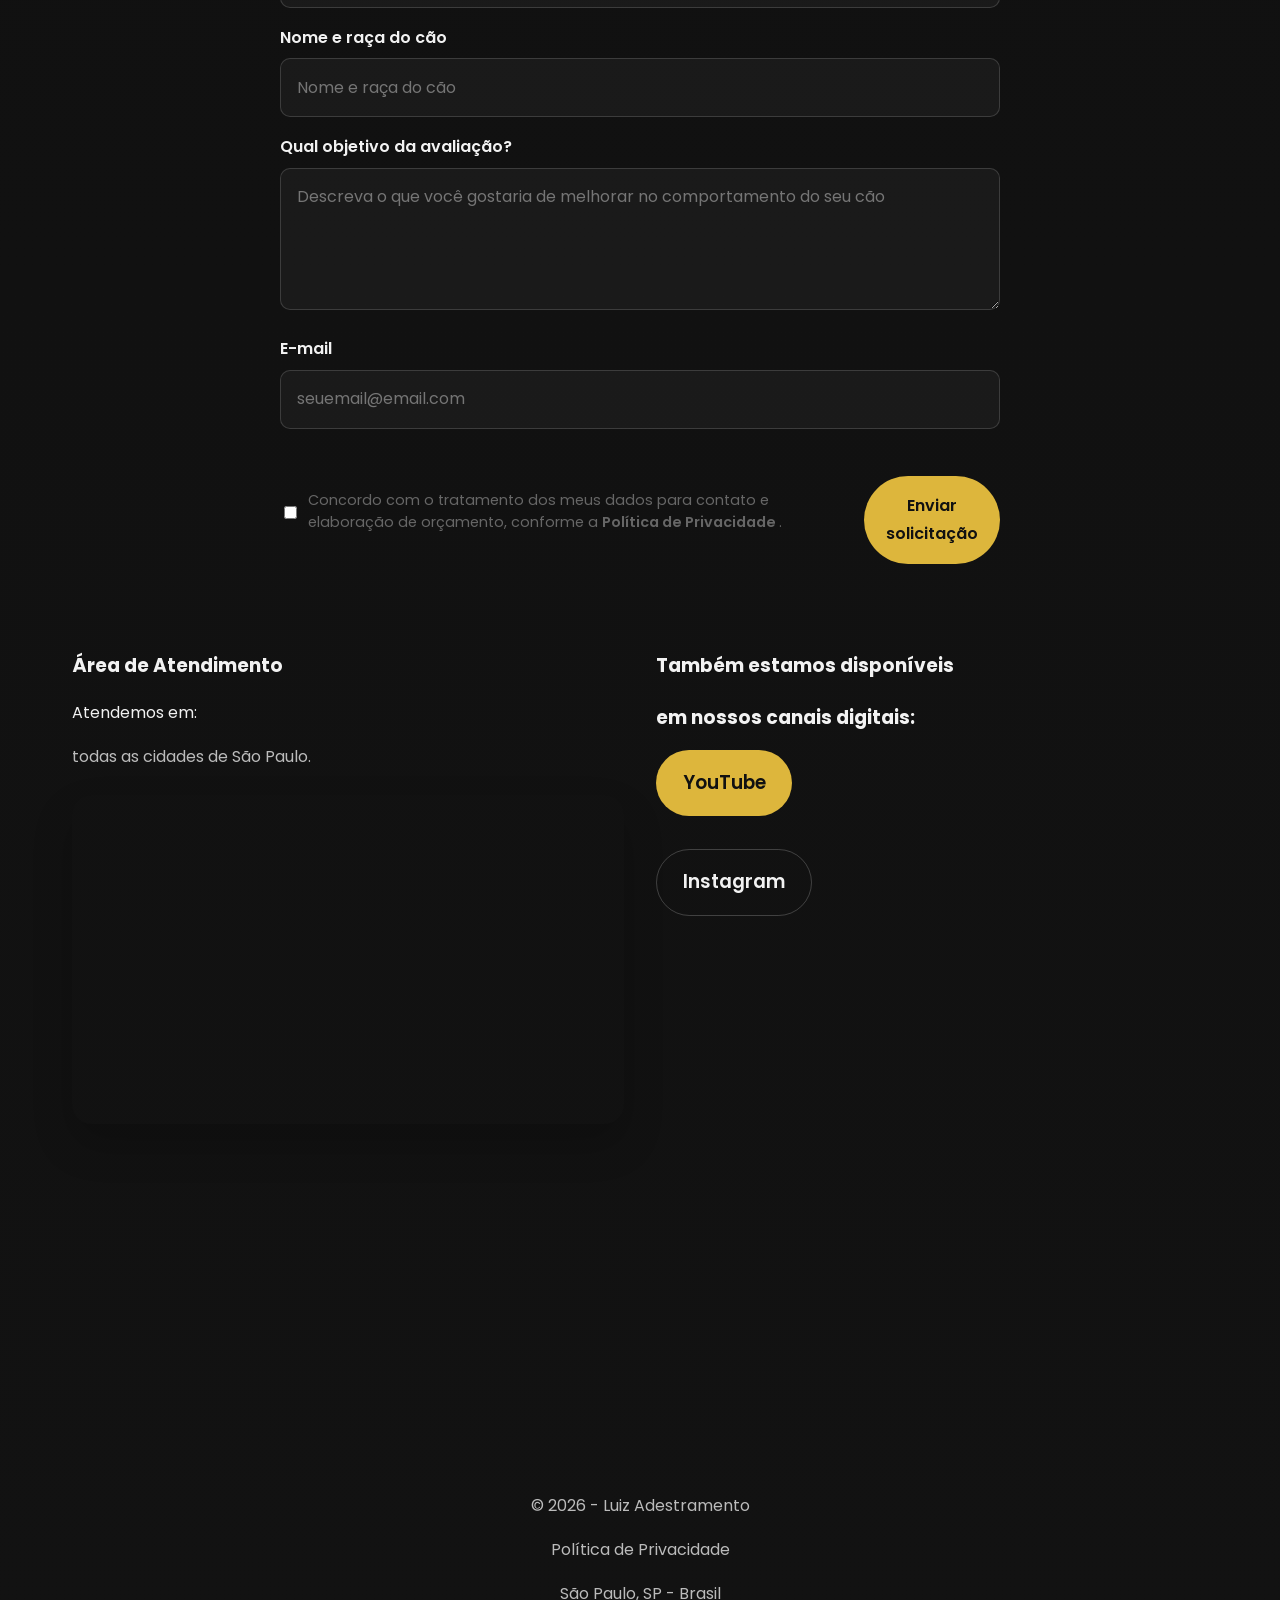
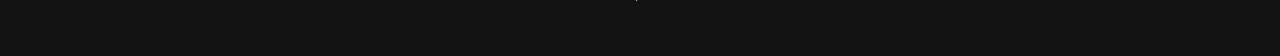
==== commit 186439ff: "alterações sugeridas parte 6" ====
--- a/index.html
+++ b/index.html
@@ -125,13 +125,40 @@
 
             <div class="problemas-grid">
 
-                <div class="card">🐾 Puxa a guia durante o passeio</div>
-                <div class="card">🐾 Late excessivamente</div>
-                <div class="card">🐾 Destrói móveis e objetos</div>
-                <div class="card">🐾 Ansiedade de separação</div>
-                <div class="card">🐾 Agressividade</div>
-                <div class="card">🐾 Falta de obediência</div>
-                <div class="card">🐾 Dificuldade de socialização</div>
+                <div class="card">
+    <span class="problema-icon">🐾</span>
+    <span>Puxa a guia durante o passeio</span>
+</div>
+
+<div class="card">
+    <span class="problema-icon">🐾</span>
+    <span>Late excessivamente</span>
+</div>
+
+<div class="card">
+    <span class="problema-icon">🐾</span>
+    <span>Destrói móveis e objetos</span>
+</div>
+
+<div class="card">
+    <span class="problema-icon">🐾</span>
+    <span>Ansiedade de separação</span>
+</div>
+
+<div class="card">
+    <span class="problema-icon">🐾</span>
+    <span>Agressividade</span>
+</div>
+
+<div class="card">
+    <span class="problema-icon">🐾</span>
+    <span>Falta de obediência</span>
+</div>
+
+<div class="card">
+    <span class="problema-icon">🐾</span>
+    <span>Dificuldade de socialização</span>
+</div>
 
             </div>
 
@@ -799,7 +826,7 @@
     <div class="container">
 
 
-        <span>✓ Atendimento em Domicílio</span>
+        <!--<span>✓ Atendimento em Domicílio</span>
         <span>✓ Centro de Treinamento</span>
         <span>✓ Consultoria Especializada</span>
         <span>✓ Hospedagem para Cães</span>
--- a/assets/css/style.css
+++ b/assets/css/style.css
@@ -245,6 +245,312 @@
 
 .problemas-grid {
     grid-template-columns: repeat(auto-fit, minmax(220px, 1fr));
+}
+
+/* =========================================
+   PROBLEMAS - CARDS PREMIUM
+========================================= */
+
+.problemas-grid .card {
+
+    position: relative;
+    overflow: hidden;
+
+    min-height: 150px;
+
+    display: flex;
+    align-items: center;
+    justify-content: center;
+
+    padding: 2rem 1.5rem;
+
+    text-align: center;
+
+    background:
+        linear-gradient(
+            145deg,
+            rgba(255,255,255,.055),
+            rgba(255,255,255,.015)
+        );
+
+    border: 1px solid rgba(221,182,60,.12);
+
+    border-radius: 22px;
+
+    box-shadow:
+        0 15px 40px rgba(0,0,0,.28),
+        inset 0 1px 0 rgba(255,255,255,.05);
+
+    color: #f2f2f2;
+
+    transition:
+        transform .4s cubic-bezier(.2,.8,.2,1),
+        border-color .4s ease,
+        box-shadow .4s ease,
+        background .4s ease;
+
+    cursor: default;
+}
+
+
+/* brilho interno */
+
+.problemas-grid .card::before {
+
+    content: "";
+
+    position: absolute;
+
+    top: -100%;
+    left: -40%;
+
+    width: 180%;
+    height: 180%;
+
+    background:
+        radial-gradient(
+            circle,
+            rgba(221,182,60,.12) 0%,
+            rgba(221,182,60,.04) 25%,
+            transparent 60%
+        );
+
+    opacity: 0;
+
+    transition:
+        opacity .5s ease,
+        transform .6s ease;
+
+    pointer-events: none;
+}
+
+
+/* linha dourada superior */
+
+.problemas-grid .card::after {
+
+    content: "";
+
+    position: absolute;
+
+    top: 0;
+    left: 15%;
+
+    width: 70%;
+    height: 1px;
+
+    background:
+        linear-gradient(
+            90deg,
+            transparent,
+            rgba(221,182,60,.65),
+            transparent
+        );
+
+    opacity: .35;
+
+    transition:
+        opacity .4s ease,
+        width .4s ease;
+}
+
+
+/* conteúdo */
+
+.problemas-grid .card {
+
+    font-weight: 500;
+    letter-spacing: .1px;
+}
+
+
+/* hover */
+
+.problemas-grid .card:hover {
+
+    transform: translateY(-8px);
+
+    border-color: rgba(221,182,60,.5);
+
+    background:
+        linear-gradient(
+            145deg,
+            rgba(221,182,60,.08),
+            rgba(255,255,255,.025)
+        );
+
+    box-shadow:
+        0 25px 55px rgba(0,0,0,.42),
+        0 0 30px rgba(221,182,60,.08),
+        inset 0 1px 0 rgba(255,255,255,.08);
+}
+
+.problemas-grid .card:hover .problema-icon {
+
+    transform: translateY(-3px) scale(1.08);
+
+    background:
+        radial-gradient(
+            circle,
+            rgba(221,182,60,.28),
+            rgba(221,182,60,.06)
+        );
+
+    box-shadow:
+        0 0 20px rgba(221,182,60,.15);
+
+}
+
+
+/* ativa o brilho */
+
+.problemas-grid .card:hover::before {
+
+    opacity: 1;
+
+    transform: translate(8%, 8%) scale(1.05);
+}
+
+
+/* destaca a linha dourada */
+
+.problemas-grid .card:hover::after {
+
+    opacity: 1;
+
+    width: 85%;
+}
+
+
+/* =========================================
+   PAW / EMOJI
+========================================= */
+
+.problemas-grid .card::first-letter {
+
+    color: var(--accent);
+}
+
+
+/* =========================================
+   ANIMAÇÃO DE ENTRADA
+========================================= */
+
+.problemas-grid .card {
+
+    opacity: 0;
+    transform: translateY(25px);
+
+    animation: problemaCardIn .7s ease forwards;
+}
+
+.problemas-grid .card:nth-child(1) {
+    animation-delay: .05s;
+}
+
+.problemas-grid .card:nth-child(2) {
+    animation-delay: .10s;
+}
+
+.problemas-grid .card:nth-child(3) {
+    animation-delay: .15s;
+}
+
+.problemas-grid .card:nth-child(4) {
+    animation-delay: .20s;
+}
+
+.problemas-grid .card:nth-child(5) {
+    animation-delay: .25s;
+}
+
+.problemas-grid .card:nth-child(6) {
+    animation-delay: .30s;
+}
+
+.problemas-grid .card:nth-child(7) {
+    animation-delay: .35s;
+}
+
+
+@keyframes problemaCardIn {
+
+    from {
+        opacity: 0;
+        transform: translateY(25px);
+    }
+
+    to {
+        opacity: 1;
+        transform: translateY(0);
+    }
+
+}
+
+
+/* =========================================
+   MOBILE
+========================================= */
+
+@media (max-width: 768px) {
+
+    .problemas-grid .card {
+
+        min-height: 125px;
+
+        padding: 1.5rem 1rem;
+
+        border-radius: 18px;
+
+    }
+
+    .problemas-grid .card:hover {
+
+        transform: translateY(-4px);
+
+    }
+
+}
+
+.problema-icon {
+
+    display: flex;
+
+    align-items: center;
+    justify-content: center;
+
+    width: 48px;
+    height: 48px;
+
+    margin-bottom: 14px;
+
+    border-radius: 50%;
+
+    background:
+        radial-gradient(
+            circle,
+            rgba(221,182,60,.18),
+            rgba(221,182,60,.04)
+        );
+
+    border: 1px solid rgba(221,182,60,.25);
+
+    font-size: 1.35rem;
+
+    filter:
+        drop-shadow(0 0 8px rgba(221,182,60,.18));
+
+    transition:
+        transform .4s ease,
+        background .4s ease,
+        box-shadow .4s ease;
+}
+
+.problemas-grid .card {
+
+    flex-direction: column;
+    gap: 4px;
+
 }
 
 .card,
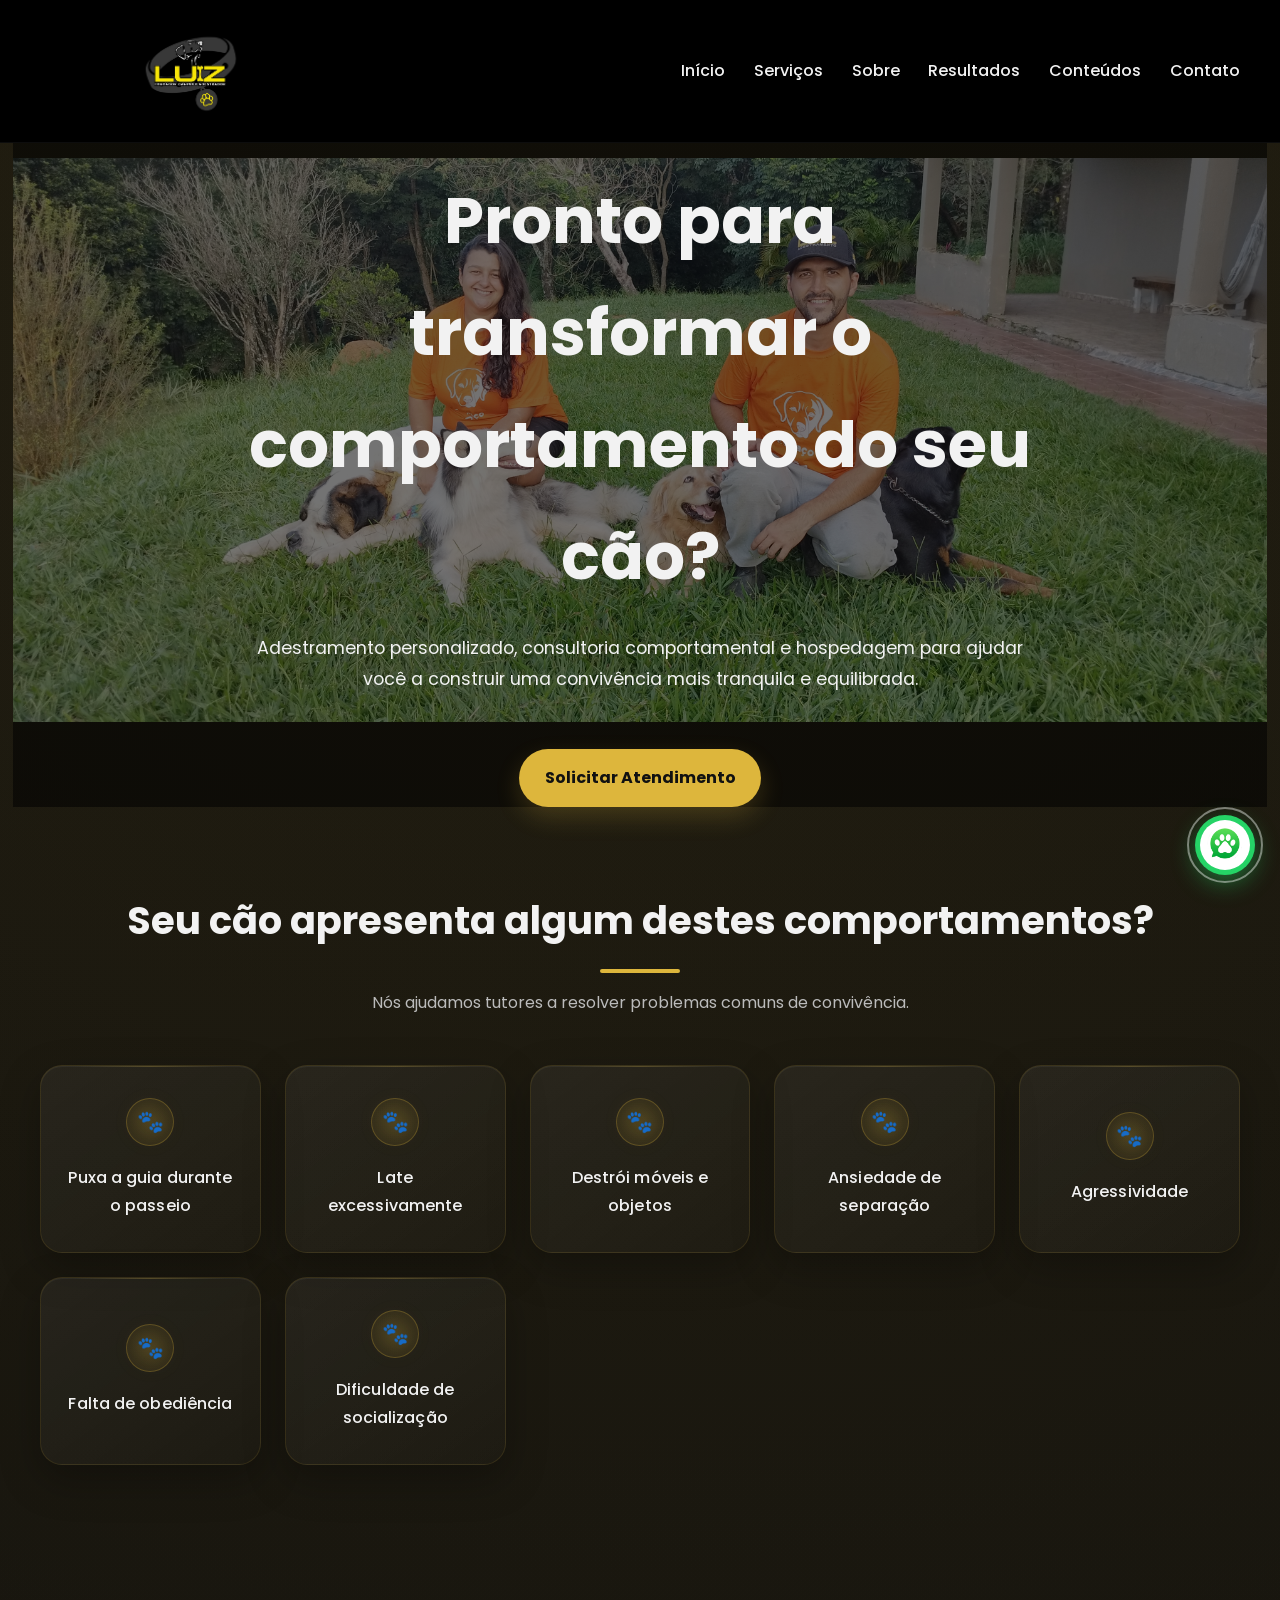
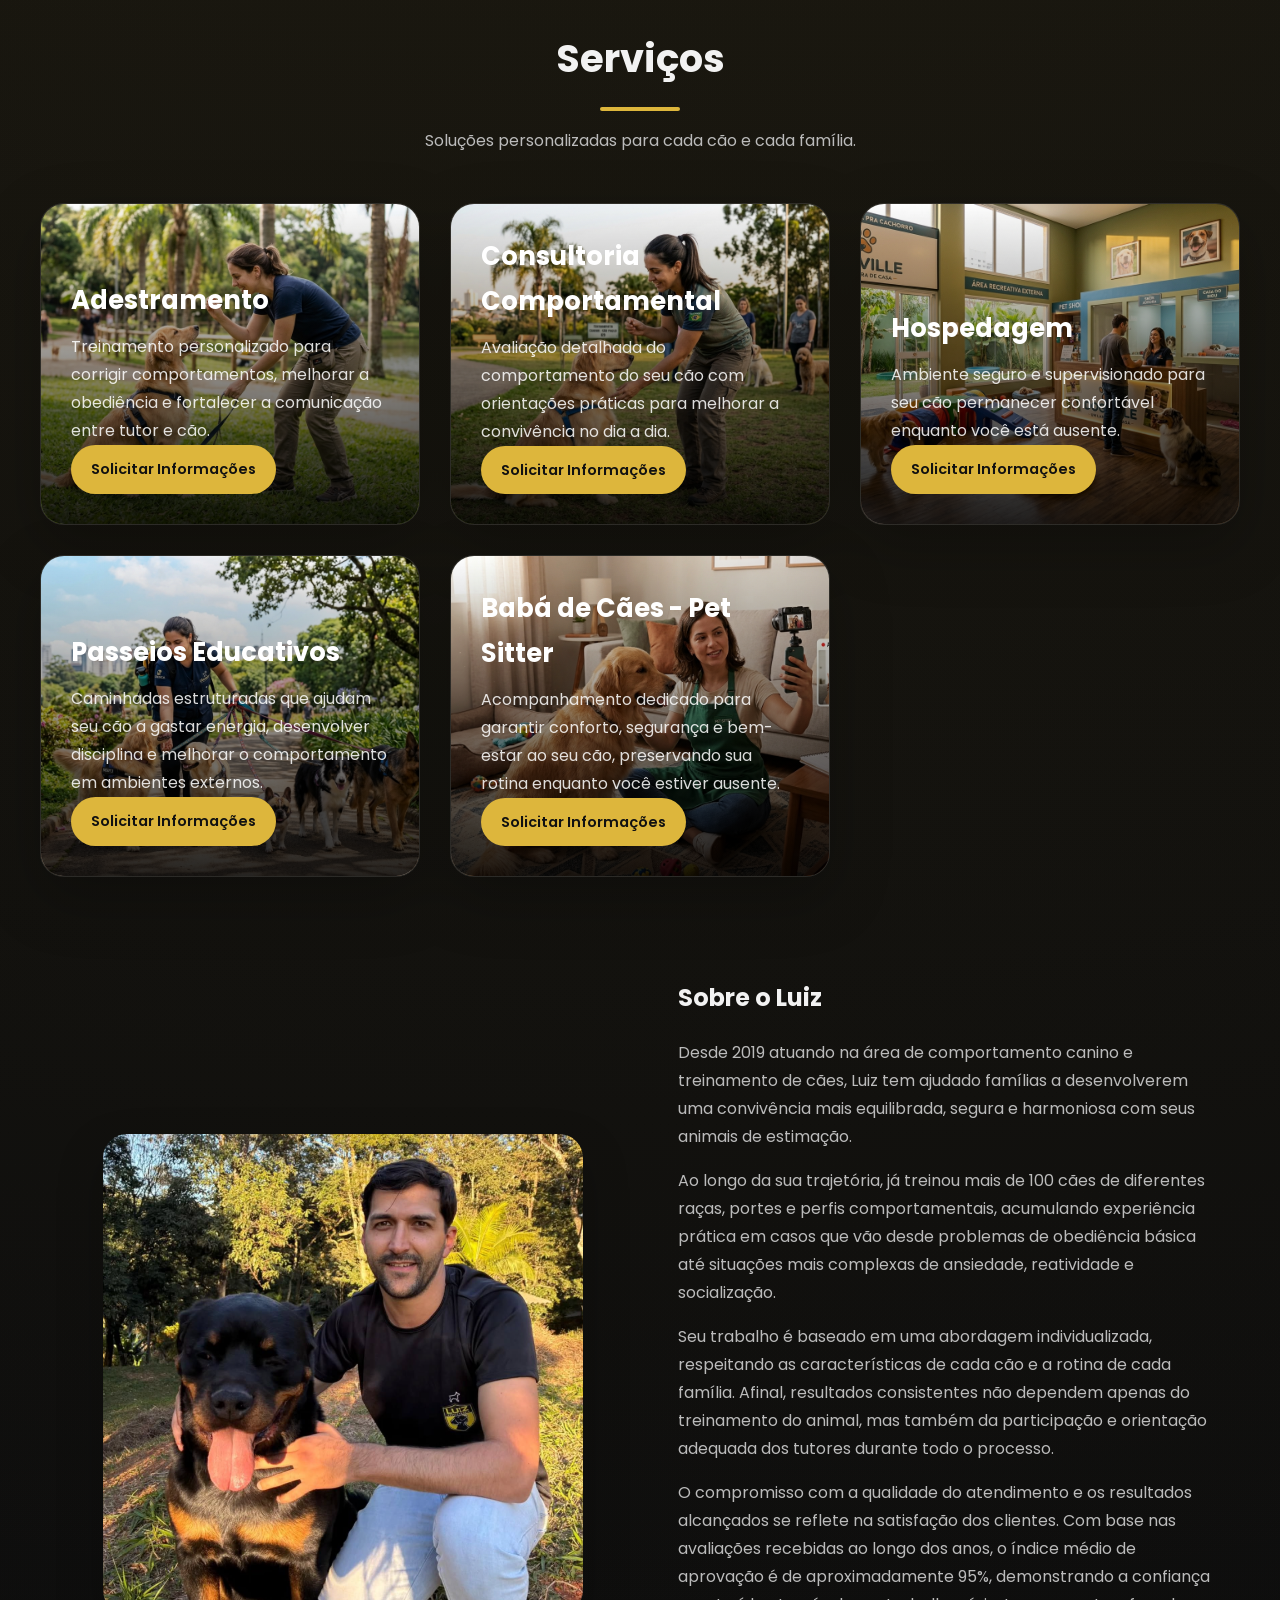
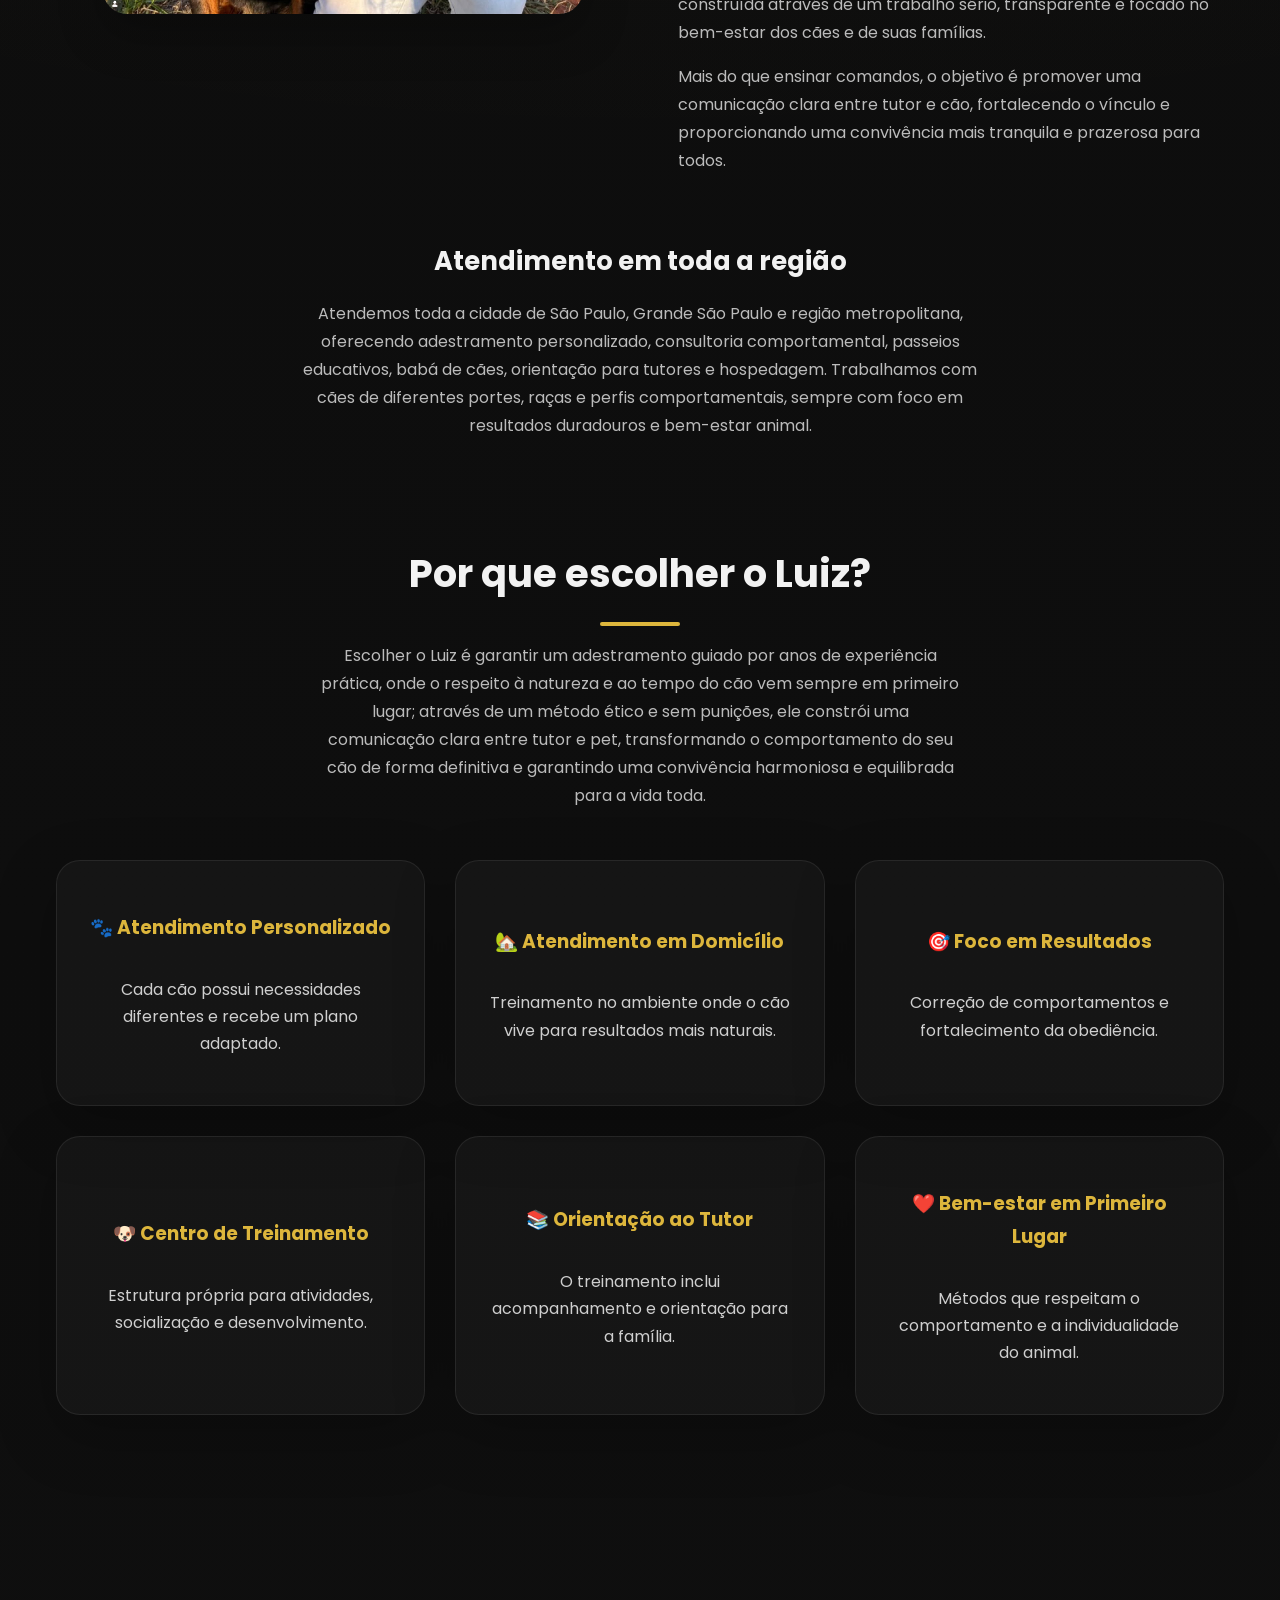
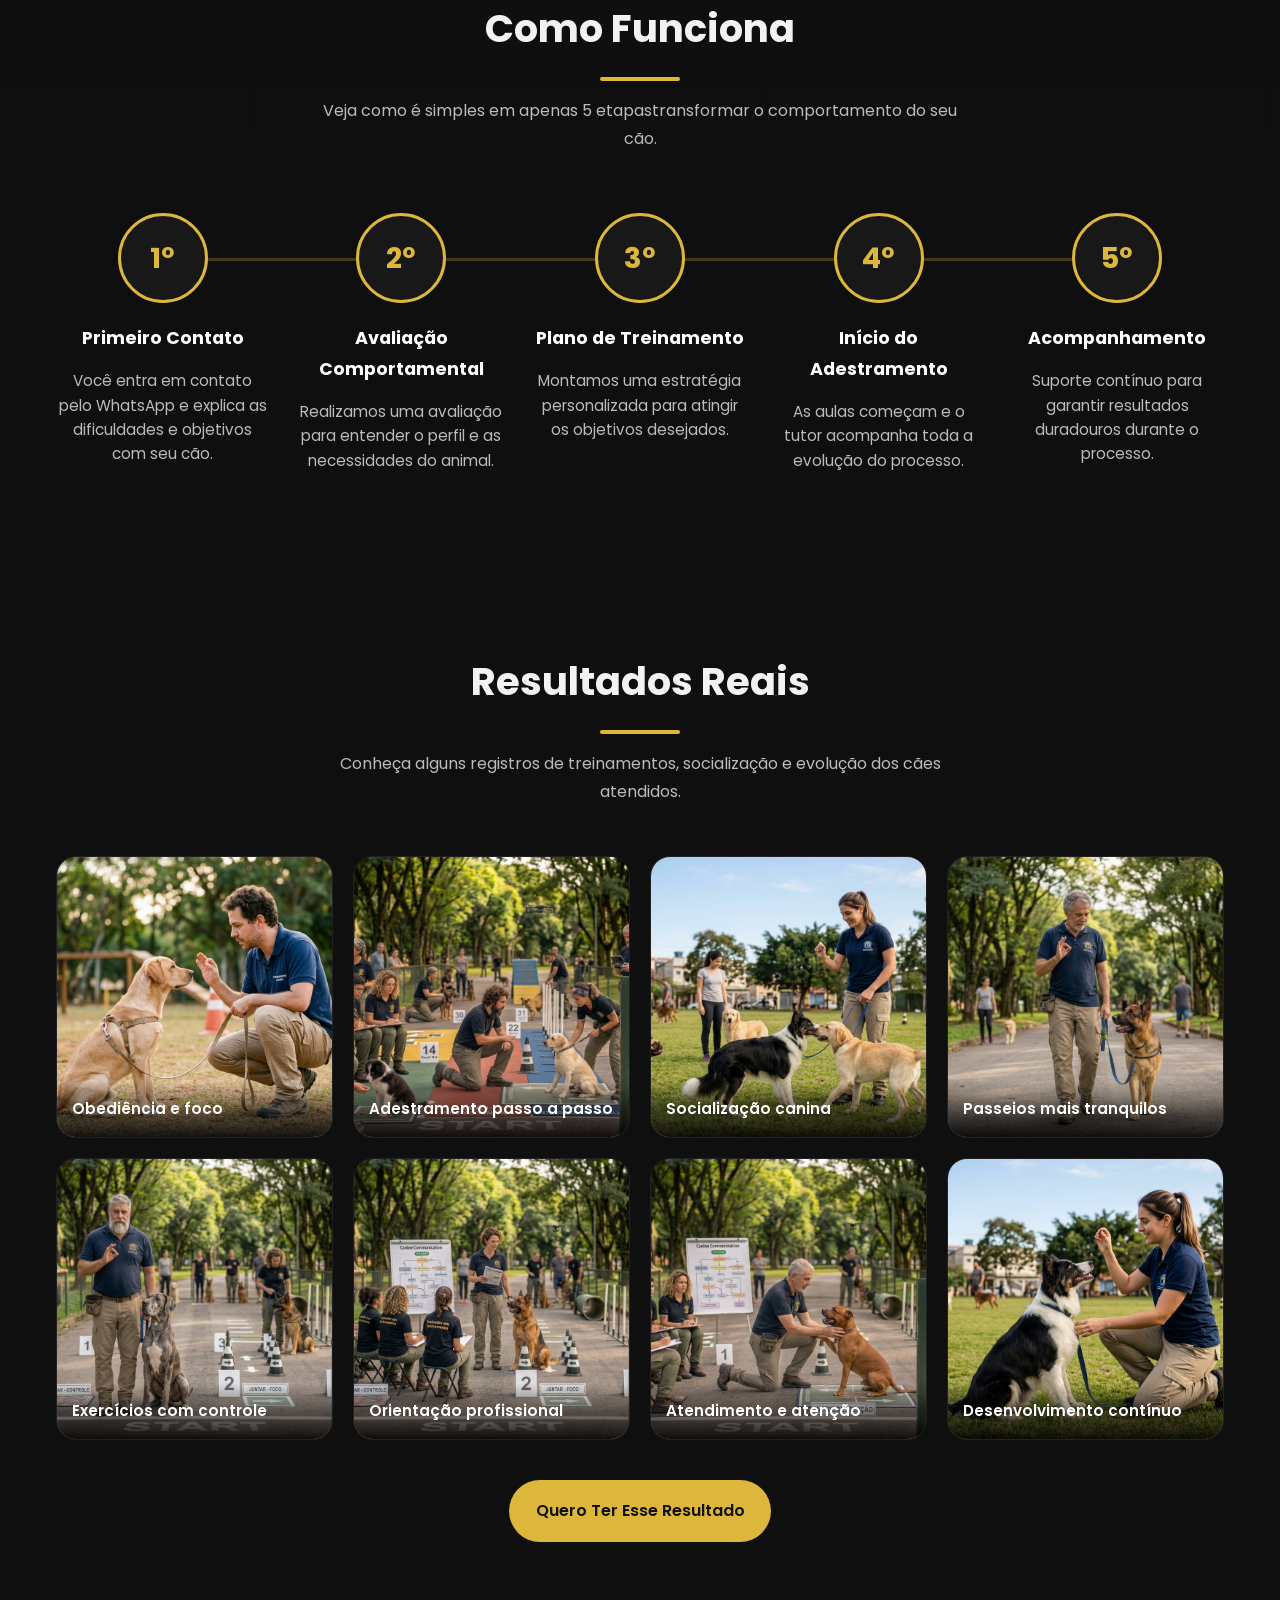
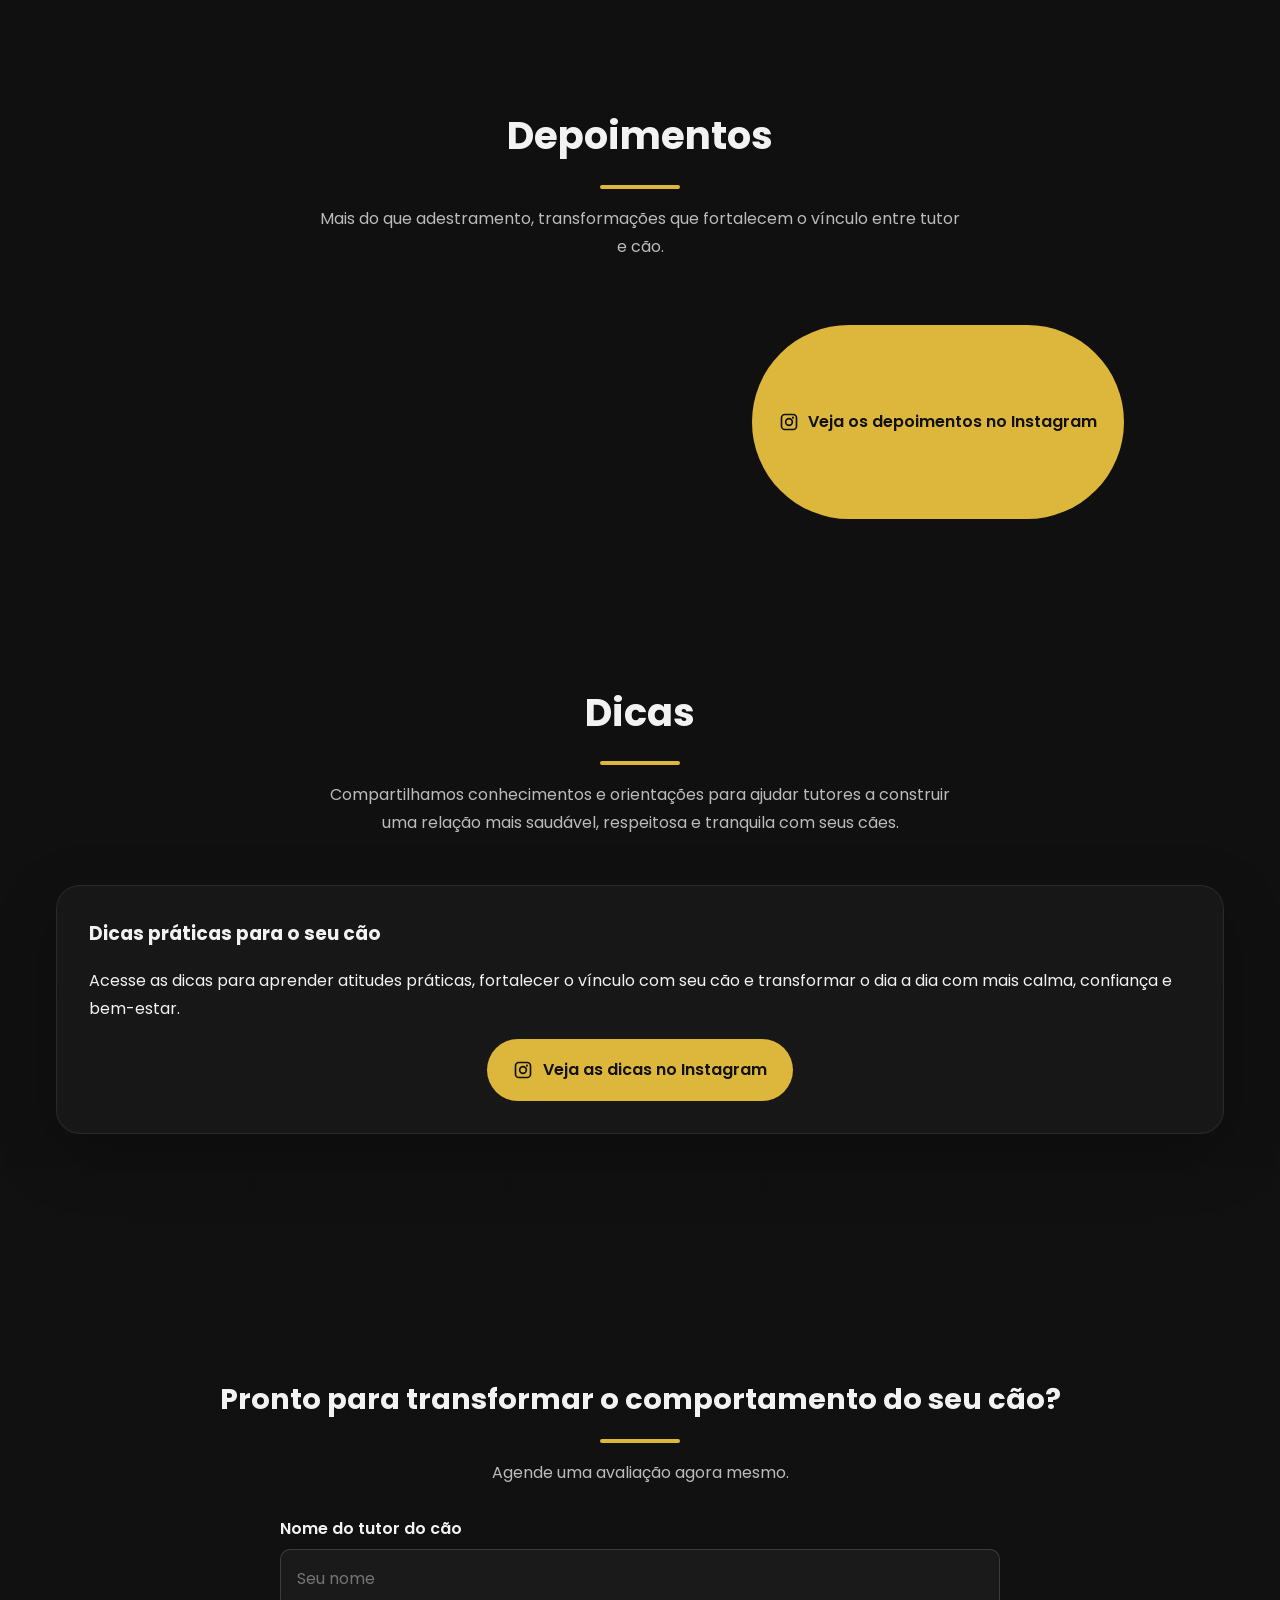
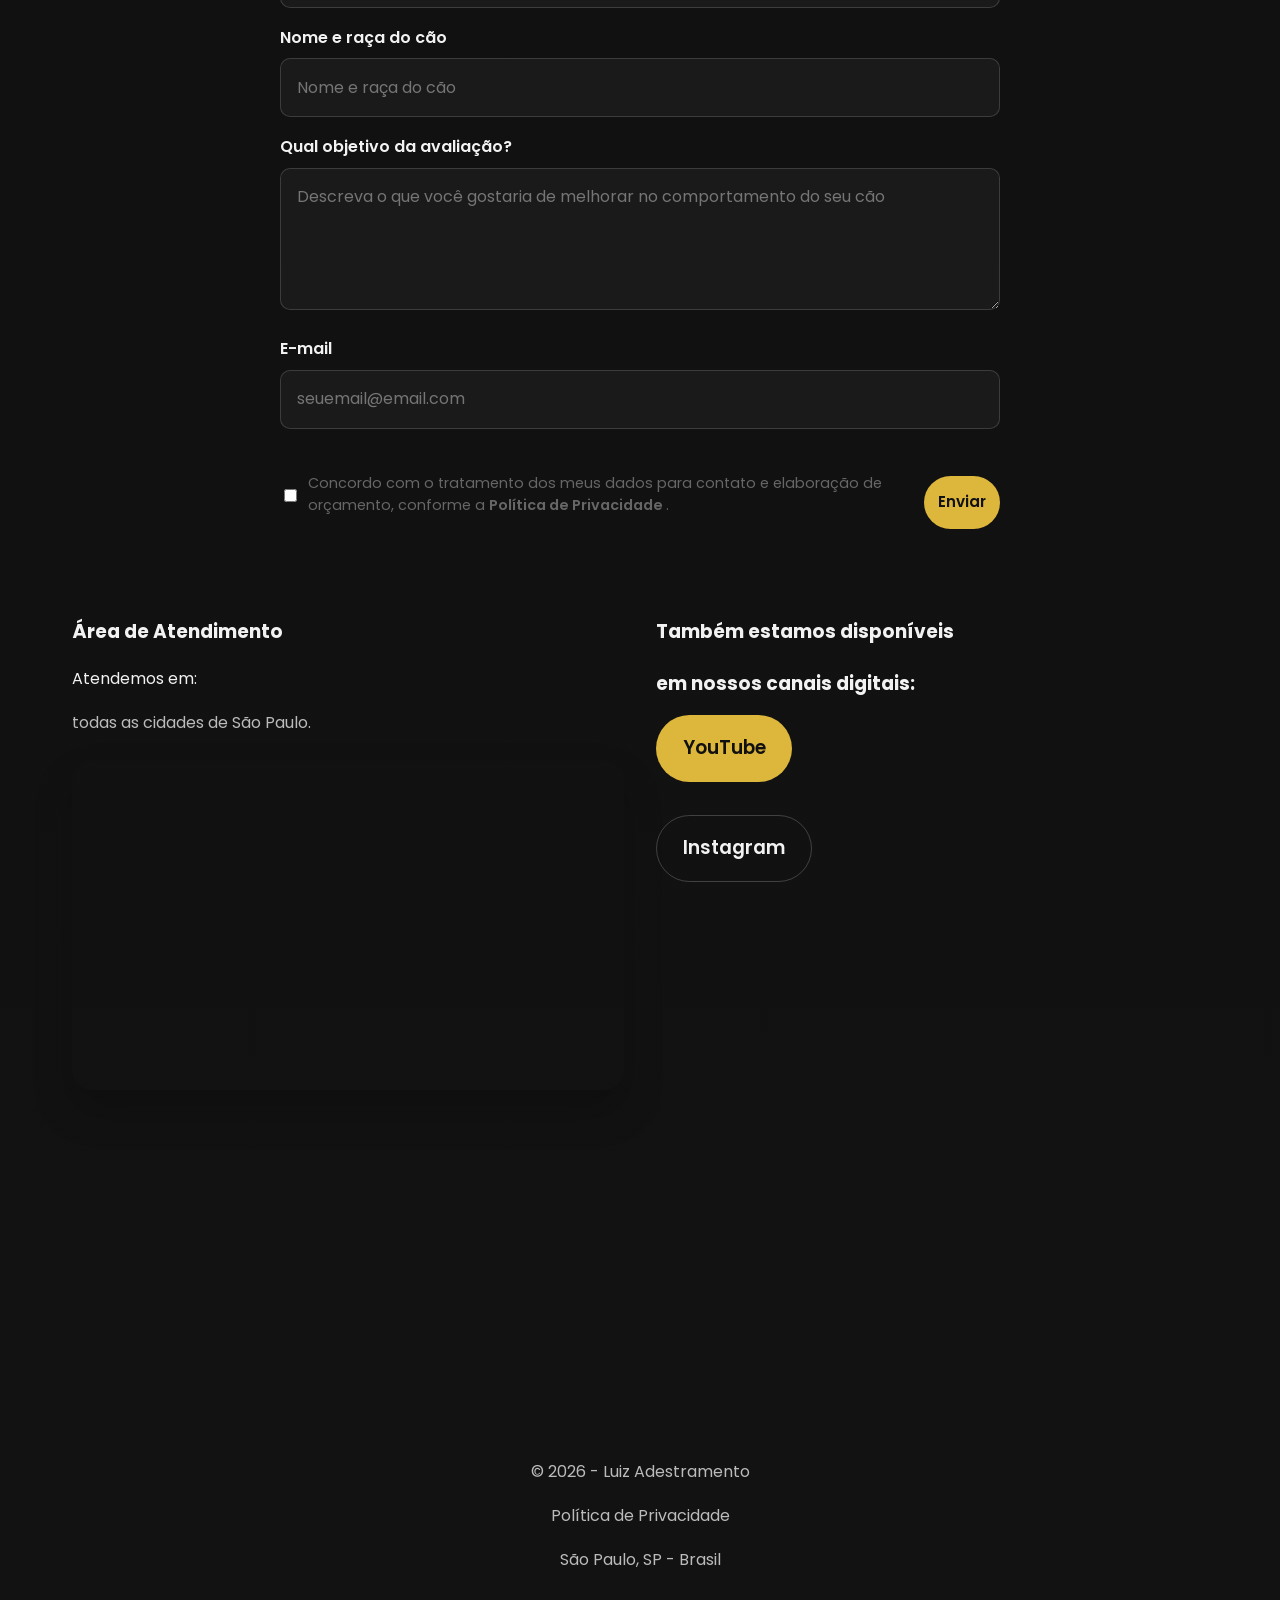
==== commit 3c66855c: "correção do botao na seção contato" ====
--- a/index.html
+++ b/index.html
@@ -739,7 +739,7 @@
     </label>
                     
                     <button type="submit" class="btn-primary" style="border: none; cursor: pointer; width: fit-content;">
-                        Enviar solicitação
+                        Enviar
                     </button>
                 </form>
 
--- a/assets/css/style.css
+++ b/assets/css/style.css
@@ -1745,4 +1745,29 @@
         margin: 0;
         font-size: 1.4rem;
     }
+}
+
+/* =========================================
+   BOTÃO ENVIAR SOLICITAÇÃO - MOBILE
+========================================= */
+
+#solicitacao-form .btn-primary {
+    width: fit-content;
+    max-width: 100%;
+    white-space: nowrap;
+    padding: 0.85rem 1.4rem;
+    font-size: 0.95rem;
+}
+
+@media (max-width: 480px) {
+
+    #solicitacao-form .btn-primary {
+        width: 100%;
+        max-width: 100%;
+        padding: 0.9rem 1rem;
+        font-size: 0.9rem;
+        white-space: nowrap;
+        box-sizing: border-box;
+    }
+
 }
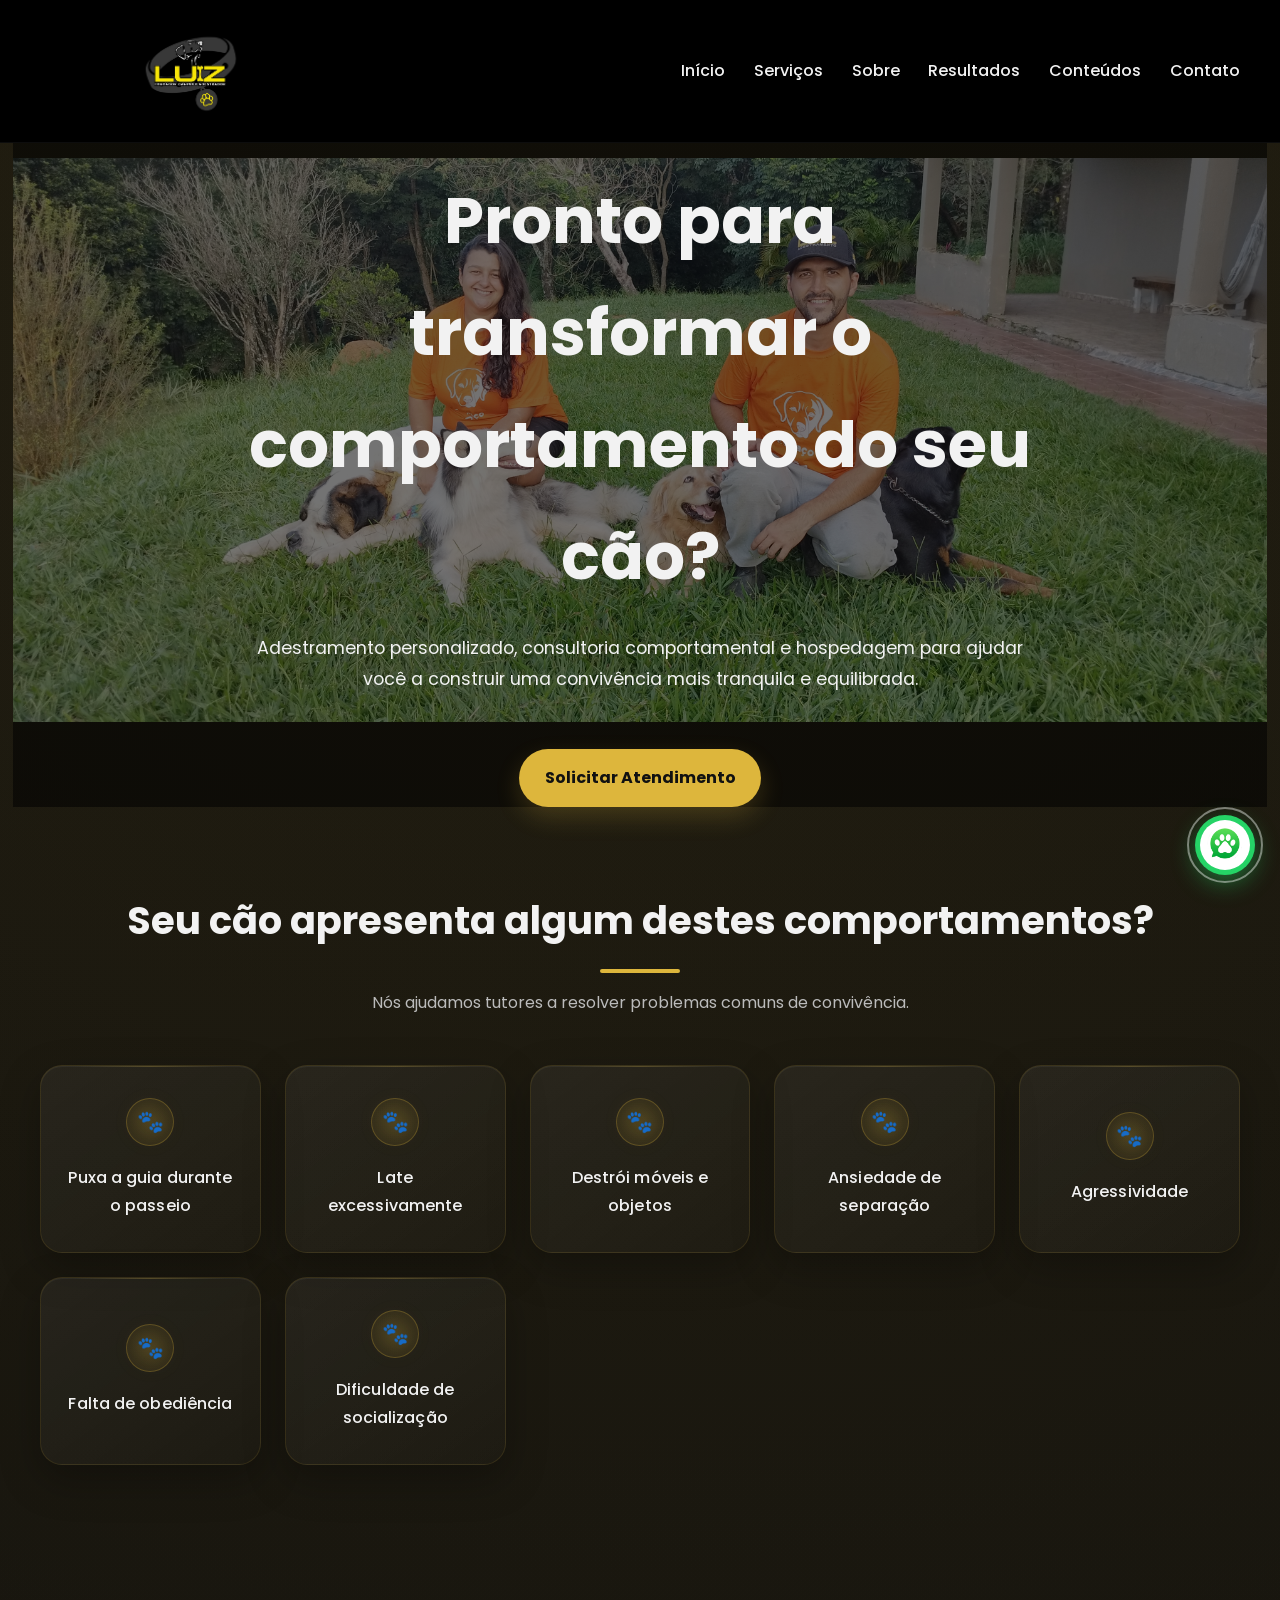
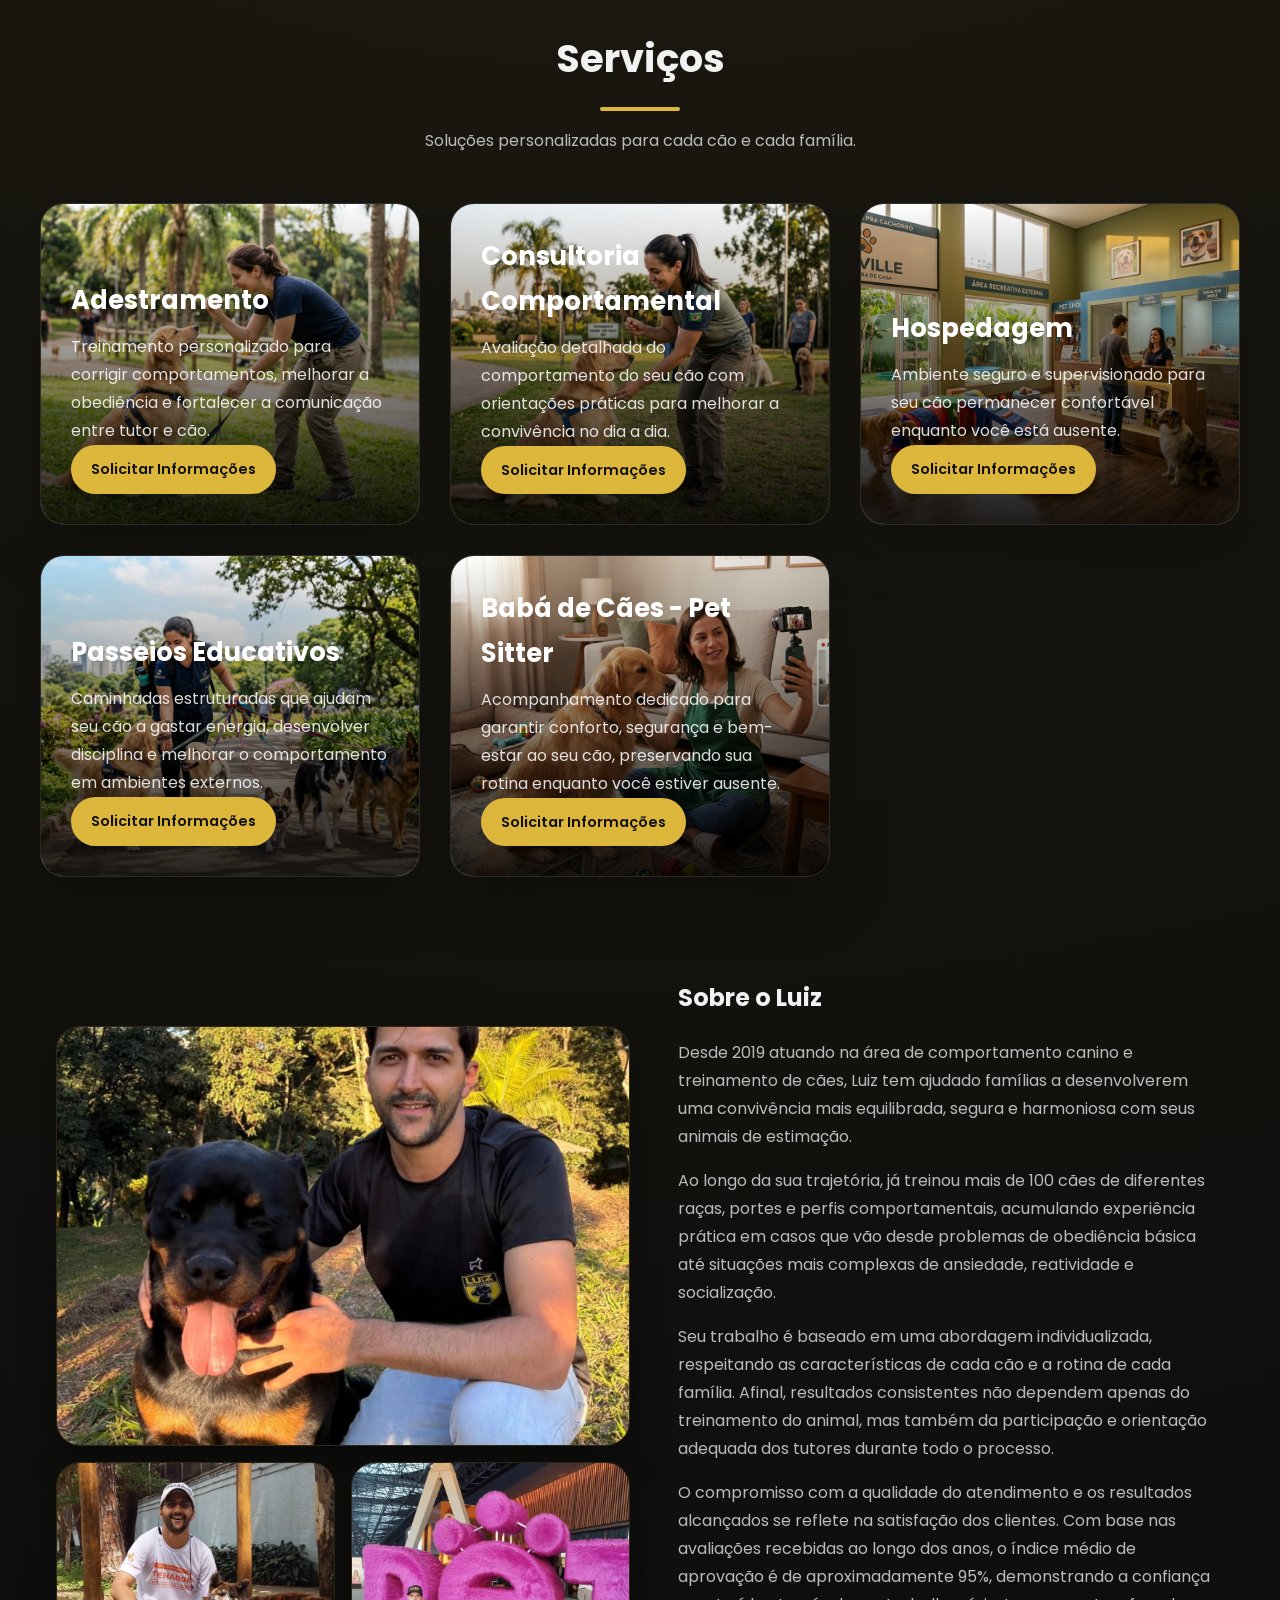
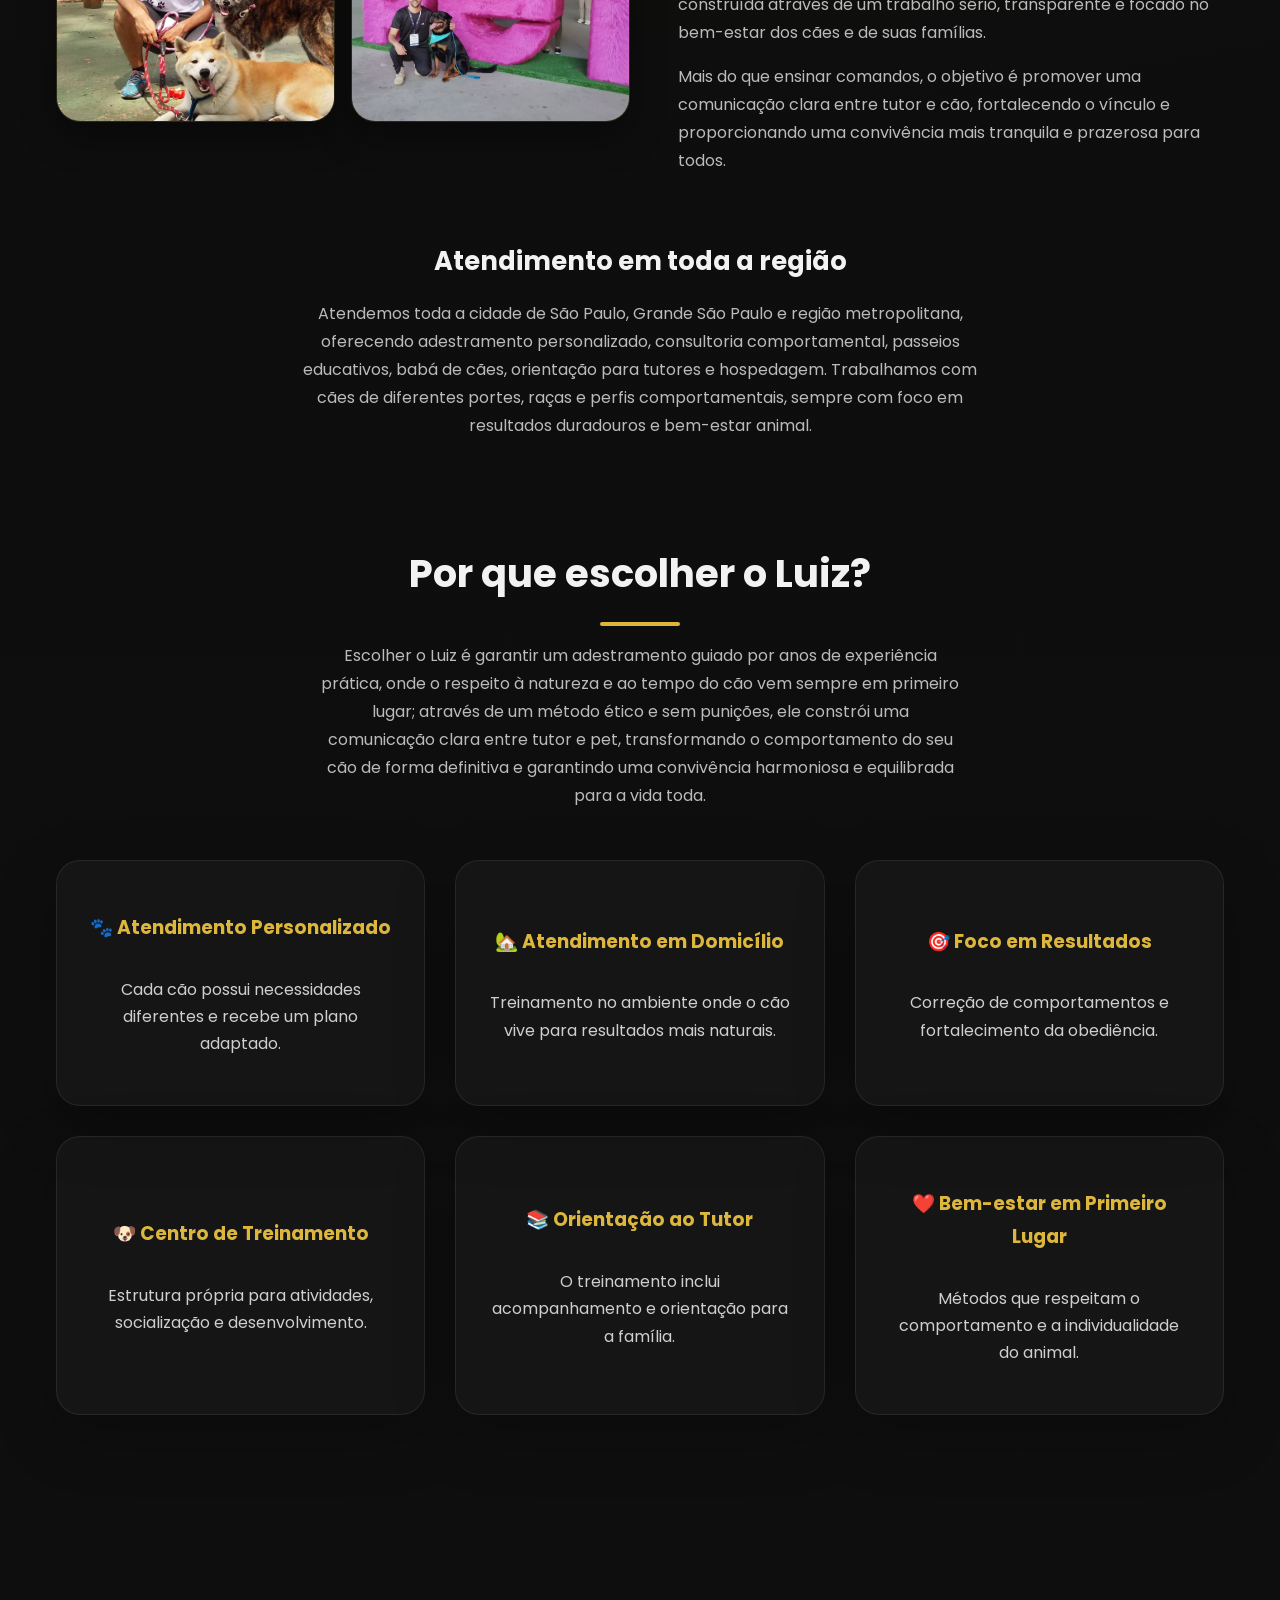
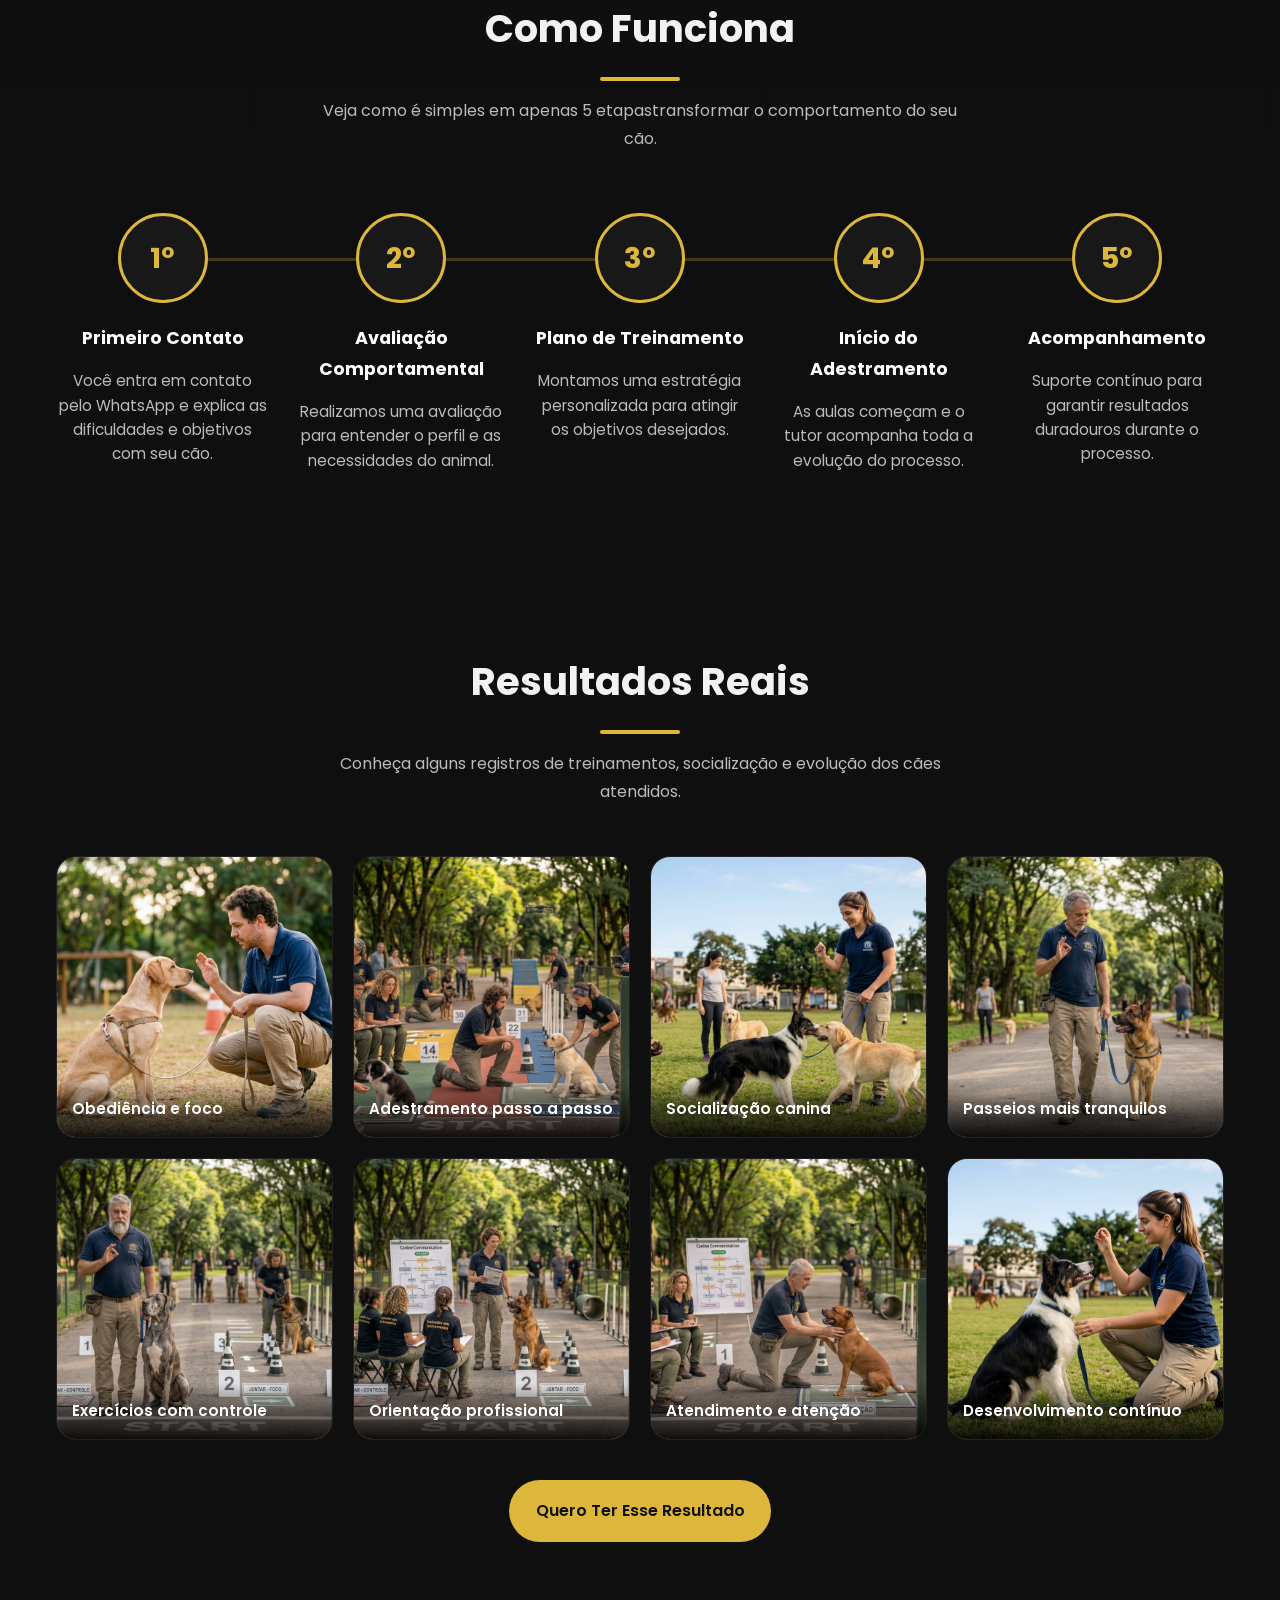
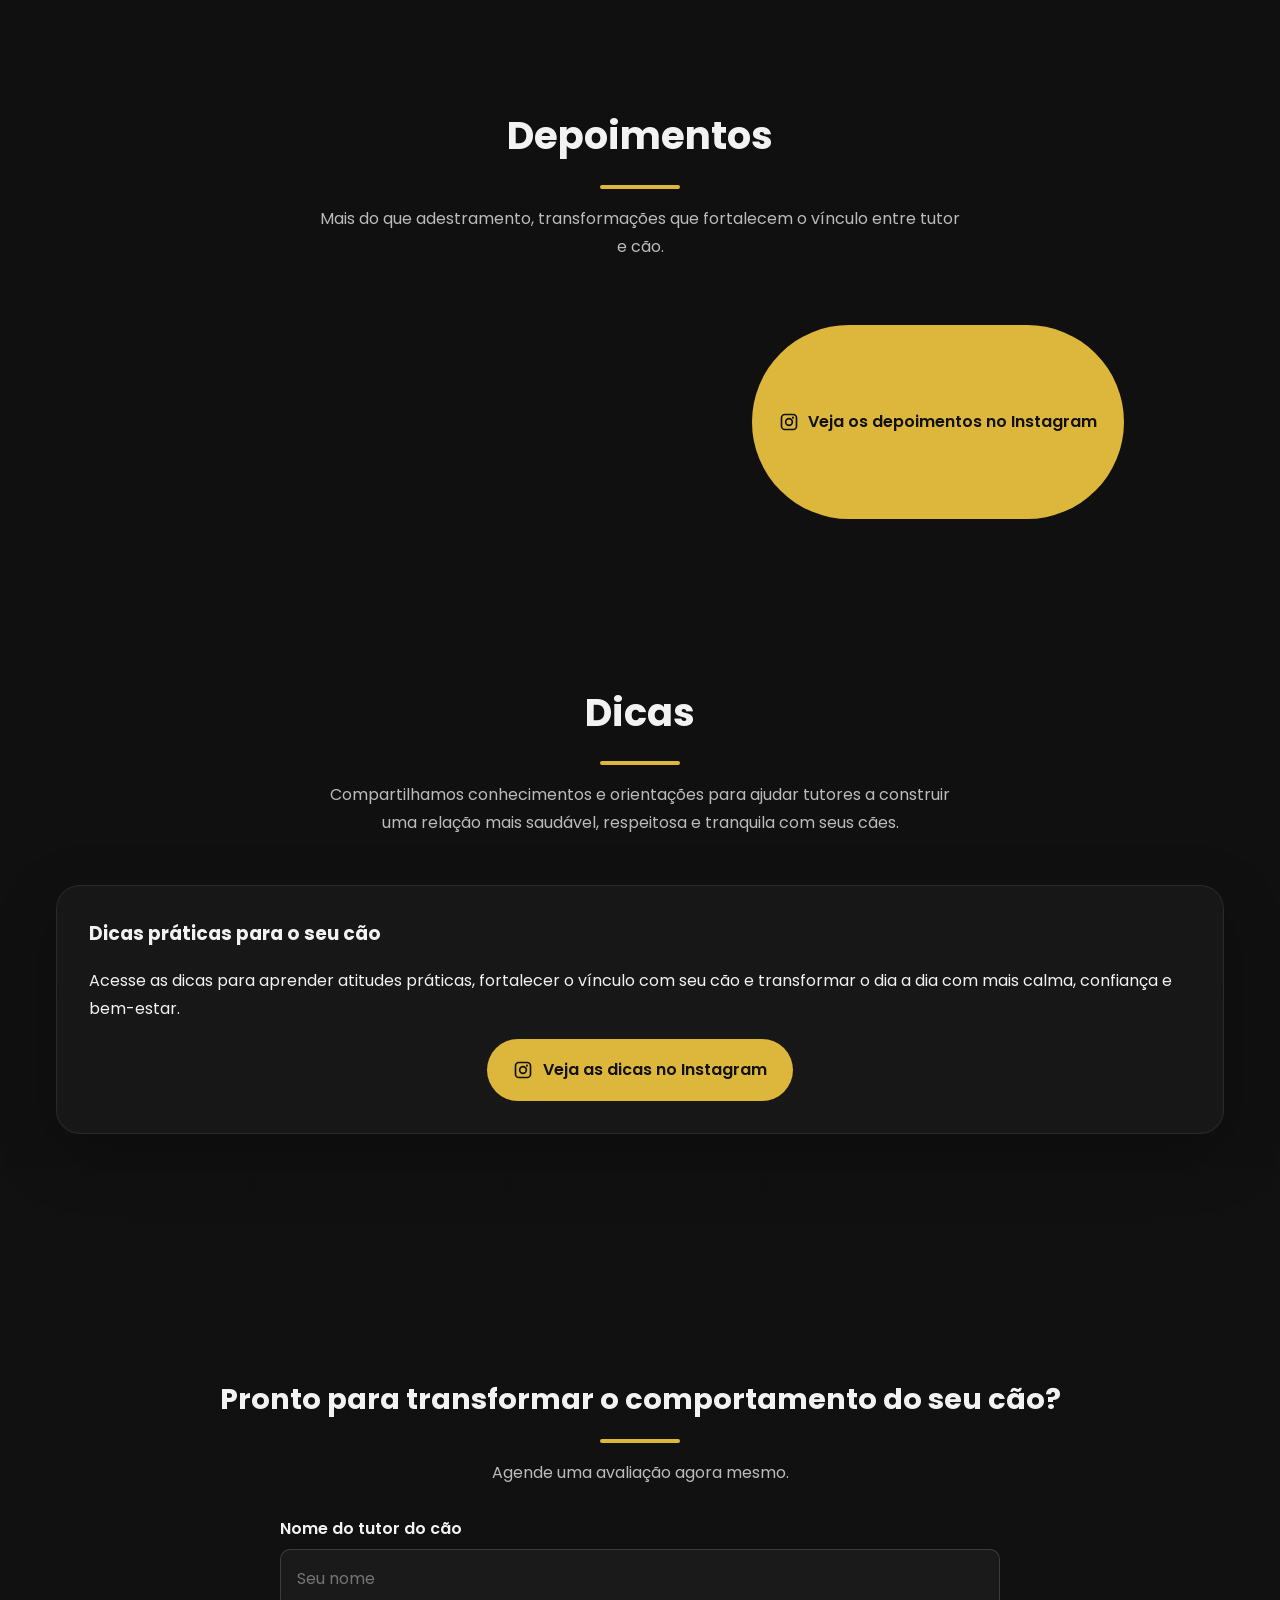
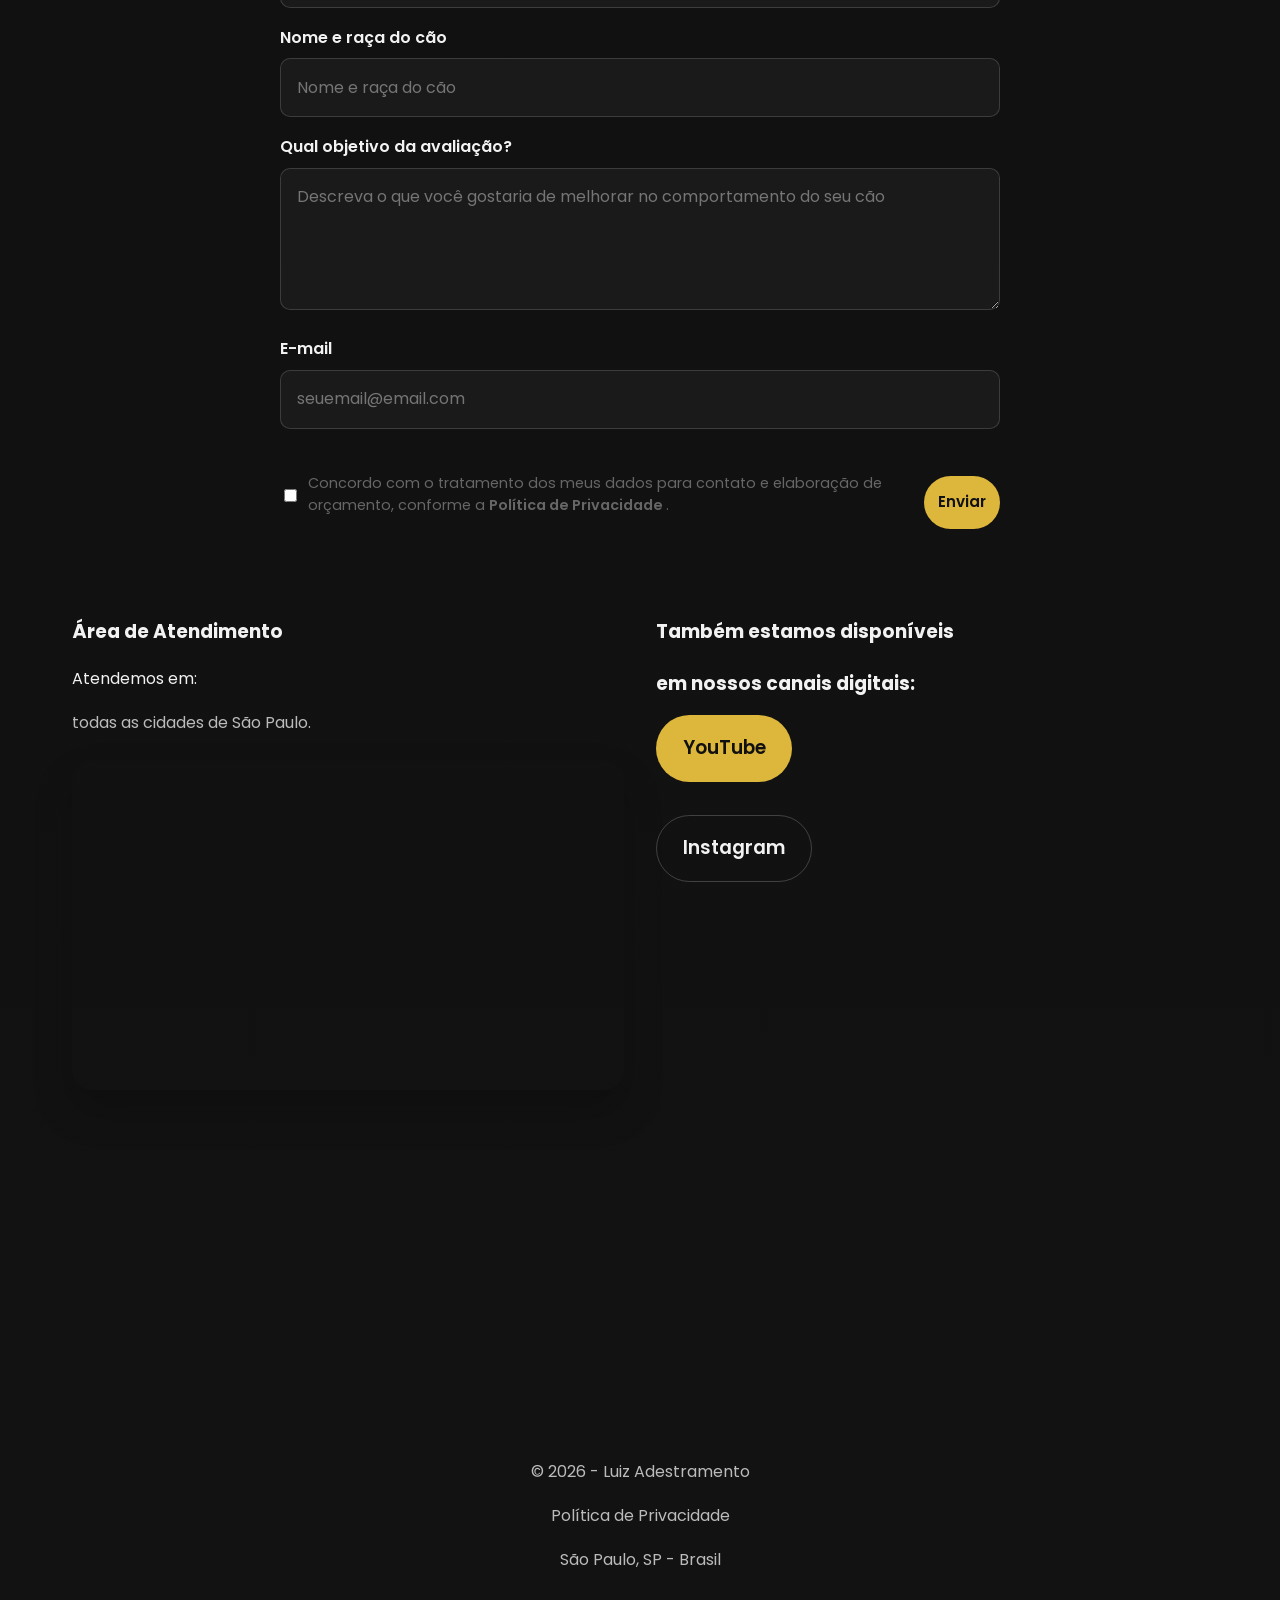
==== commit 26ba470a: "alteração sugerida parte 8" ====
--- a/index.html
+++ b/index.html
@@ -281,6 +281,12 @@
             <div class="sobre-image">
 
                 <img src="assets/img/luiz.png"
+                    alt="Luiz Adestrador">
+
+                <img src="assets/img/luiz2.png"
+                    alt="Luiz Adestrador">
+                
+                <img src="assets/img/luiz3.png"
                     alt="Luiz Adestrador">
 
             </div>
--- a/assets/css/style.css
+++ b/assets/css/style.css
@@ -601,17 +601,44 @@
     align-items: center;
 }
 
+.sobre-image {
+    display: grid;
+    grid-template-columns: repeat(2, 1fr);
+    gap: 16px;
+}
+
 .sobre-image img {
     width: 100%;
-    max-width: 480px;
-    aspect-ratio: 1 / 1;
-    border-radius: var(--radius);
+    height: 260px;
     object-fit: cover;
-    object-position: center;
-    box-shadow: 0 20px 45px rgba(0,0,0,.25);
-    image-rendering: auto;
-    display: block;
-    margin: 0 auto;
+
+    border-radius: 24px;
+
+    border: 1px solid rgba(221,182,60,.15);
+
+    box-shadow:
+        0 15px 35px rgba(0,0,0,.35);
+
+    transition:
+        transform .4s ease,
+        box-shadow .4s ease,
+        border-color .4s ease;
+}
+
+/* Foto principal */
+.sobre-image img:first-child {
+    grid-column: 1 / -1;
+    height: 420px;
+}
+
+.sobre-image img:hover {
+    transform: translateY(-6px) scale(1.02);
+
+    border-color: rgba(221,182,60,.5);
+
+    box-shadow:
+        0 25px 50px rgba(0,0,0,.45),
+        0 0 25px rgba(221,182,60,.12);
 }
 
 .seo-local {
@@ -1574,13 +1601,21 @@
     }
 
     /* Sobre */
-    .sobre-content {
-        gap: 2rem;
+@media (max-width: 768px) {
+
+    .sobre-image {
+        grid-template-columns: 1fr;
+    }
+
+    .sobre-image img:first-child {
+        height: 320px;
     }
 
     .sobre-image img {
-        max-width: 100%;
-    }
+        height: 240px;
+    }
+
+}
 
     /* CTA Banner */
     .cta-banner {
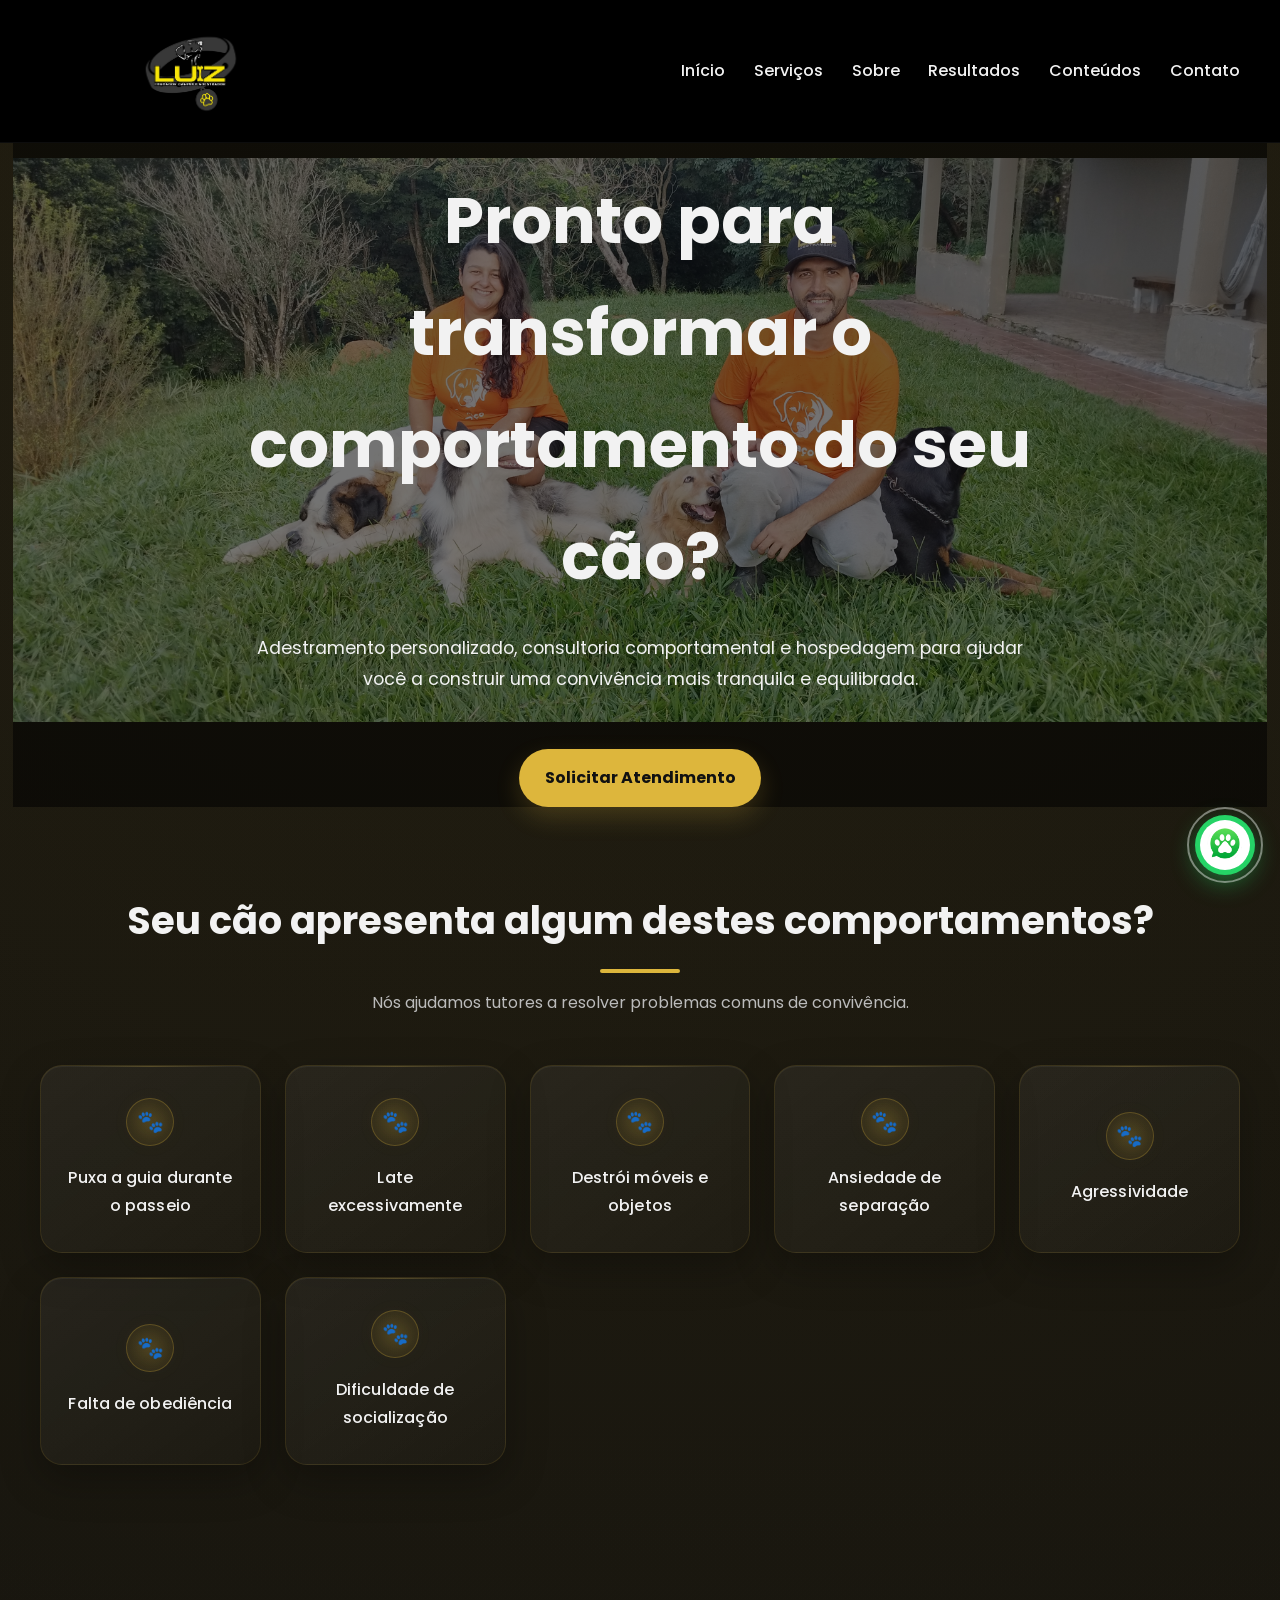
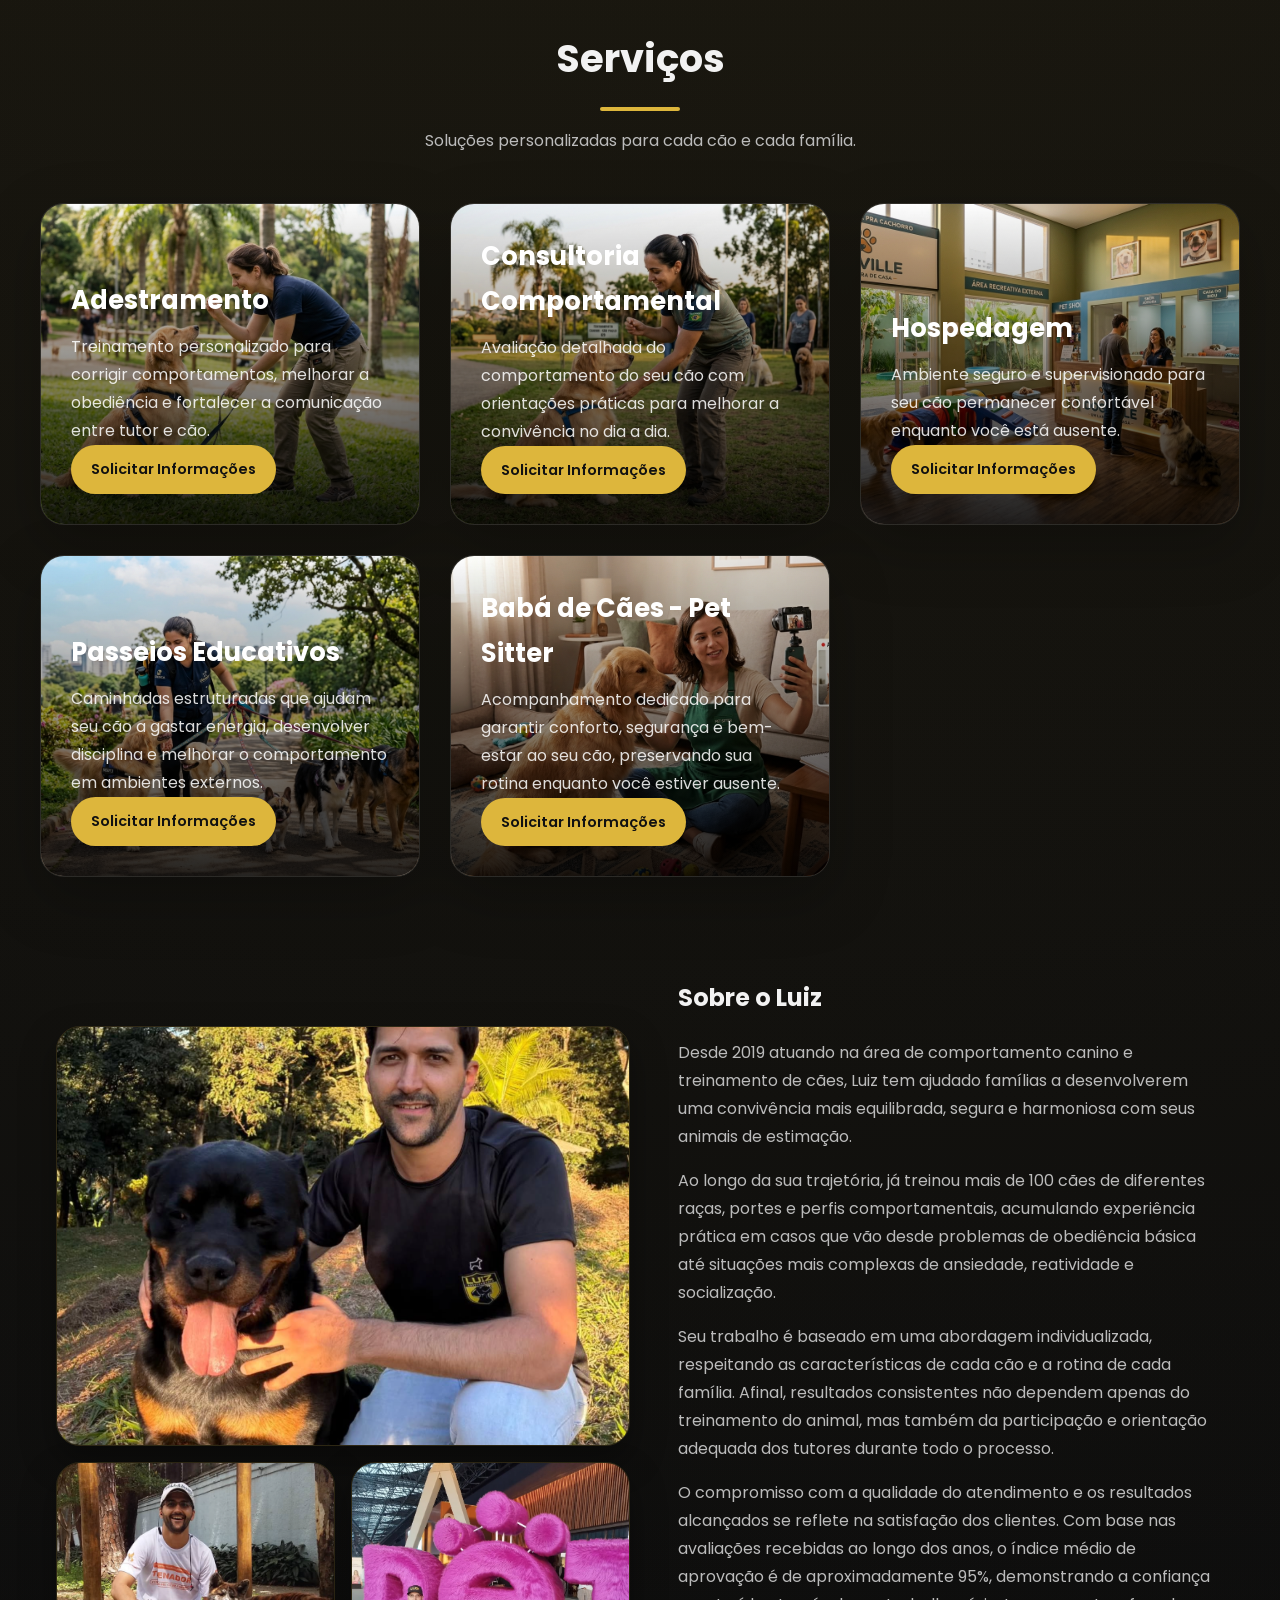
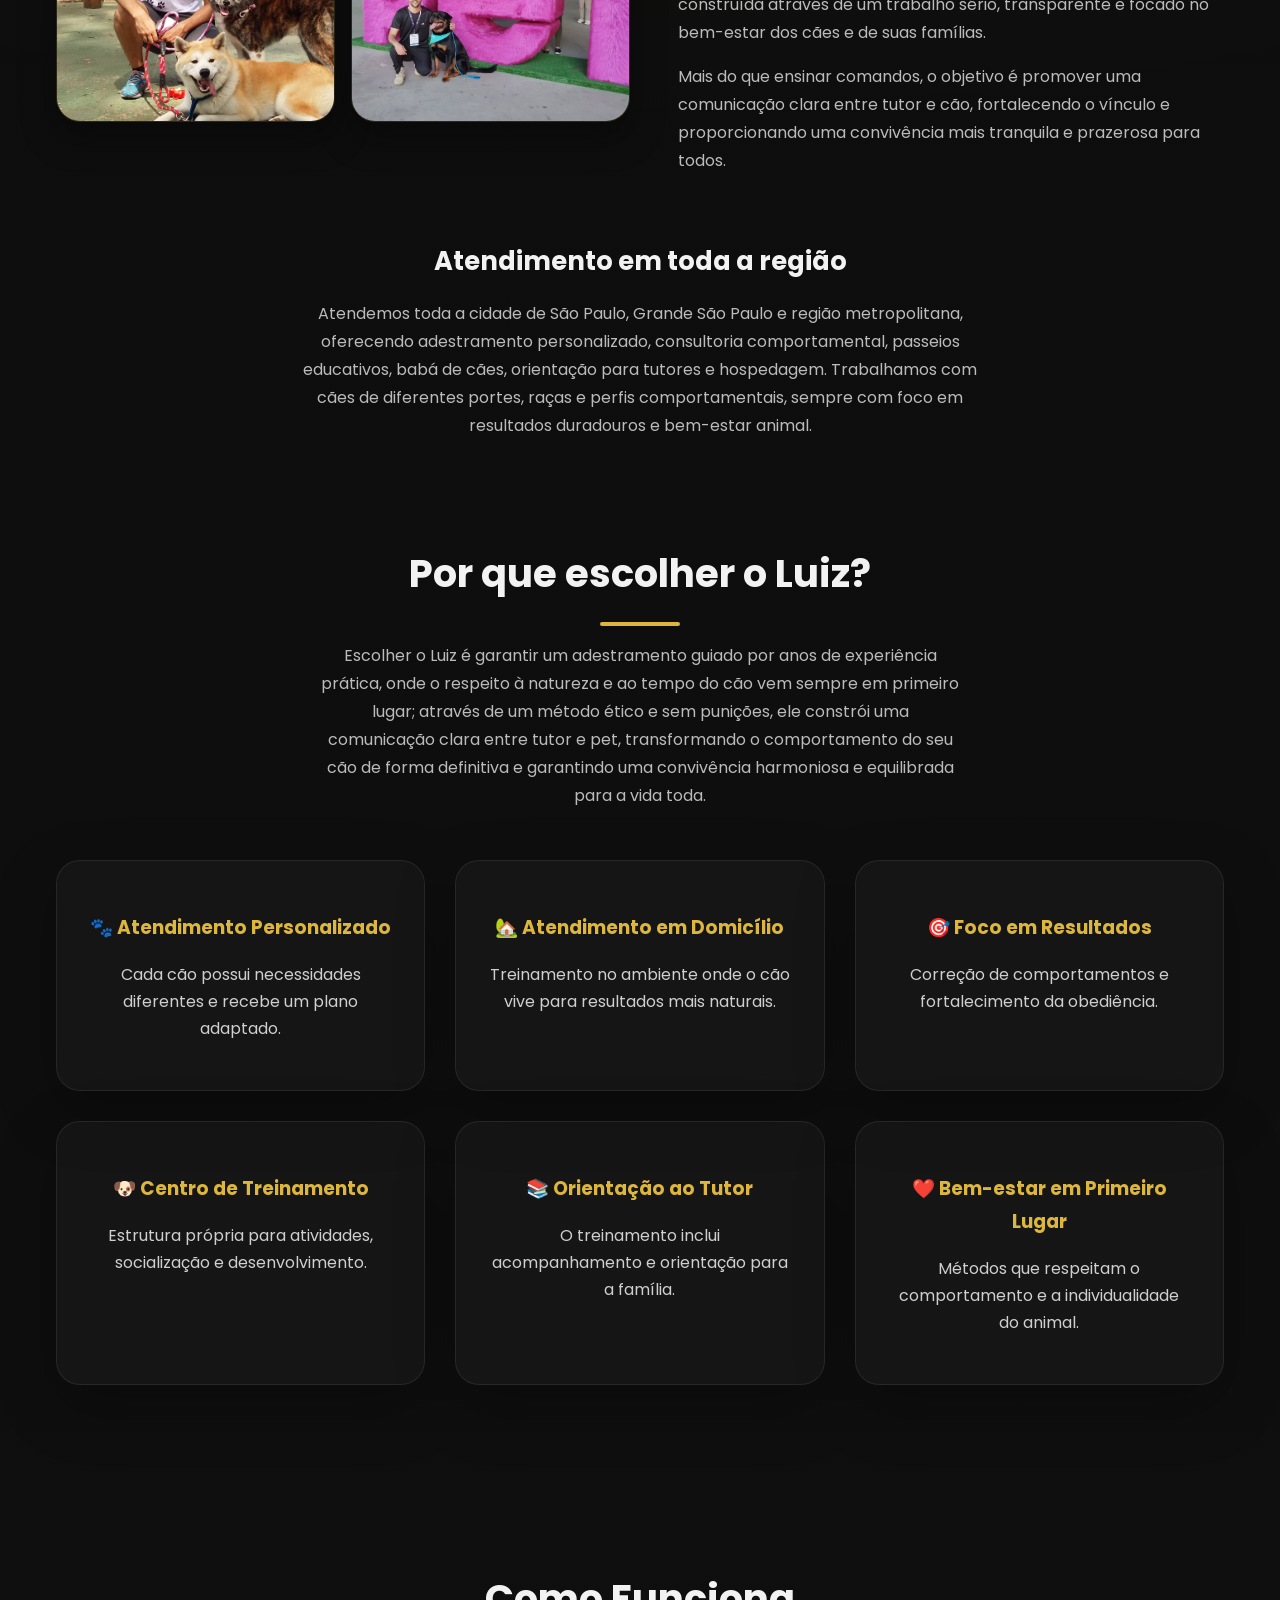
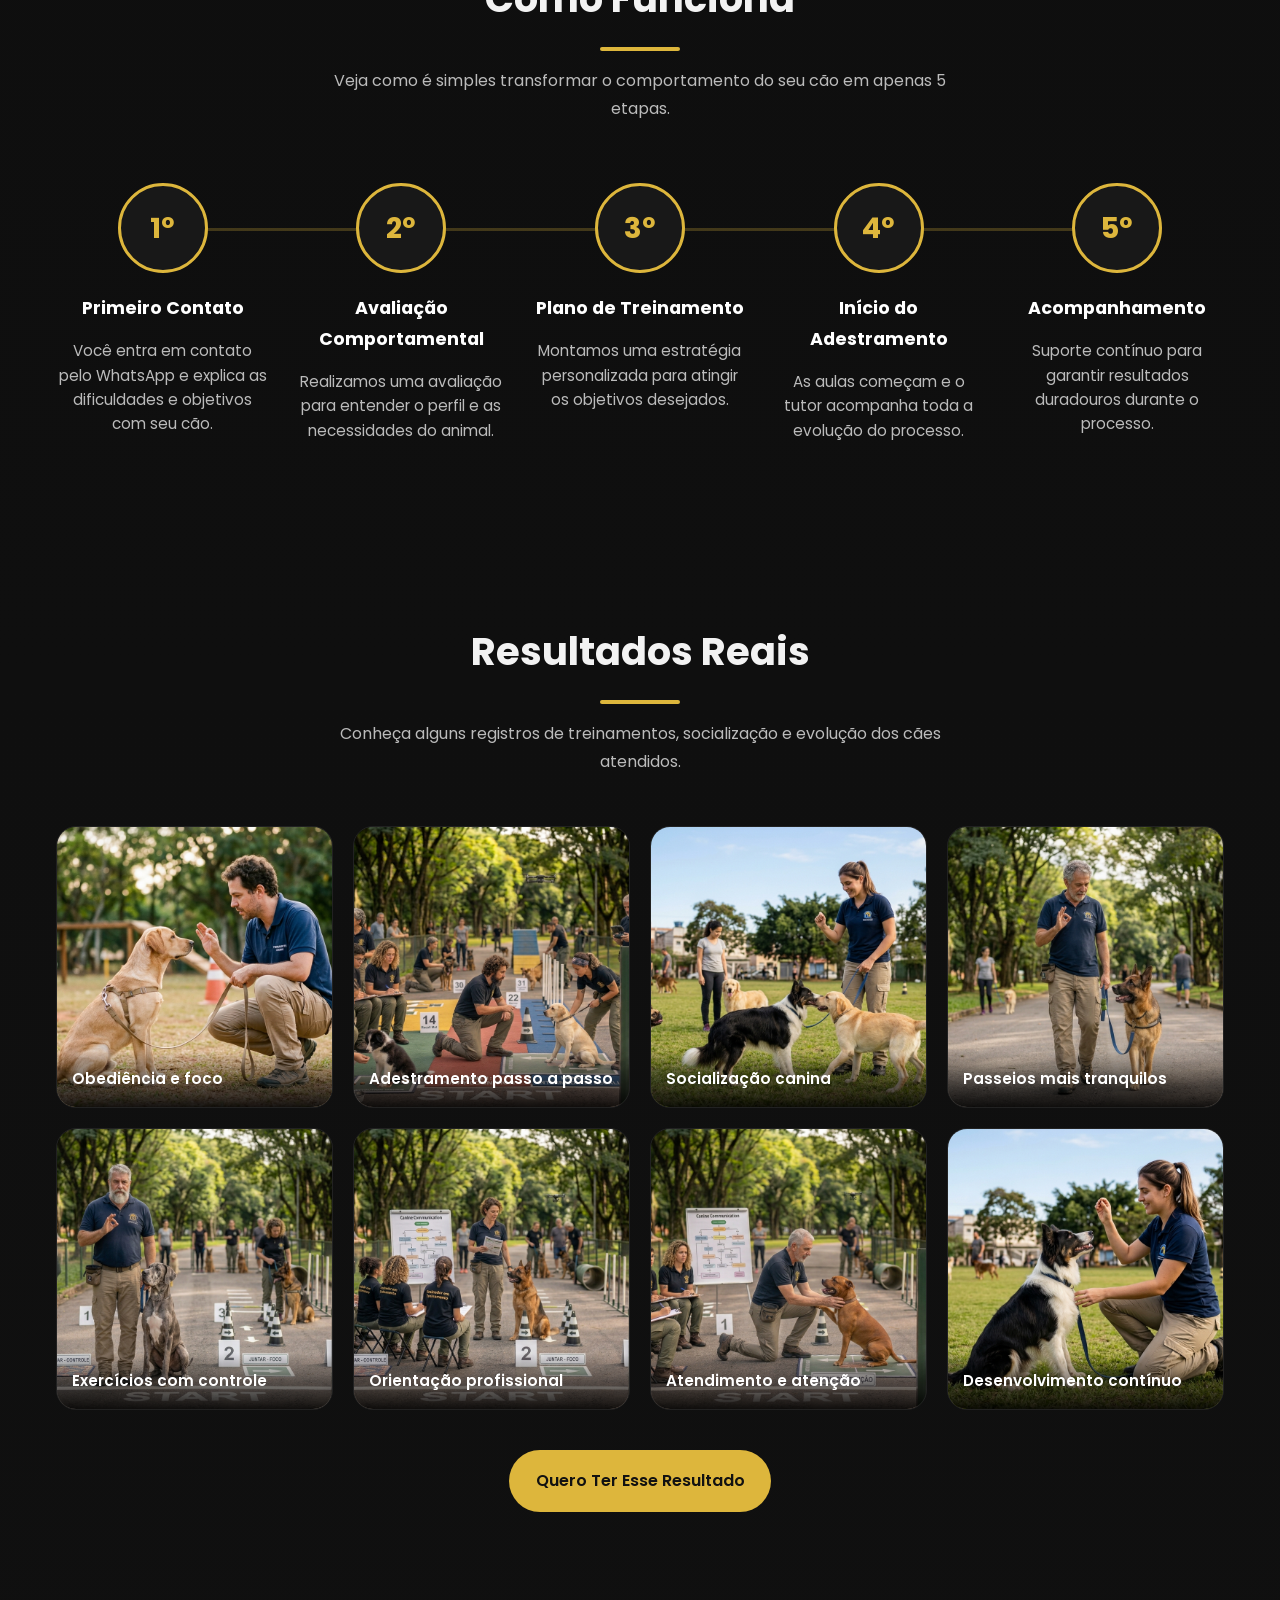
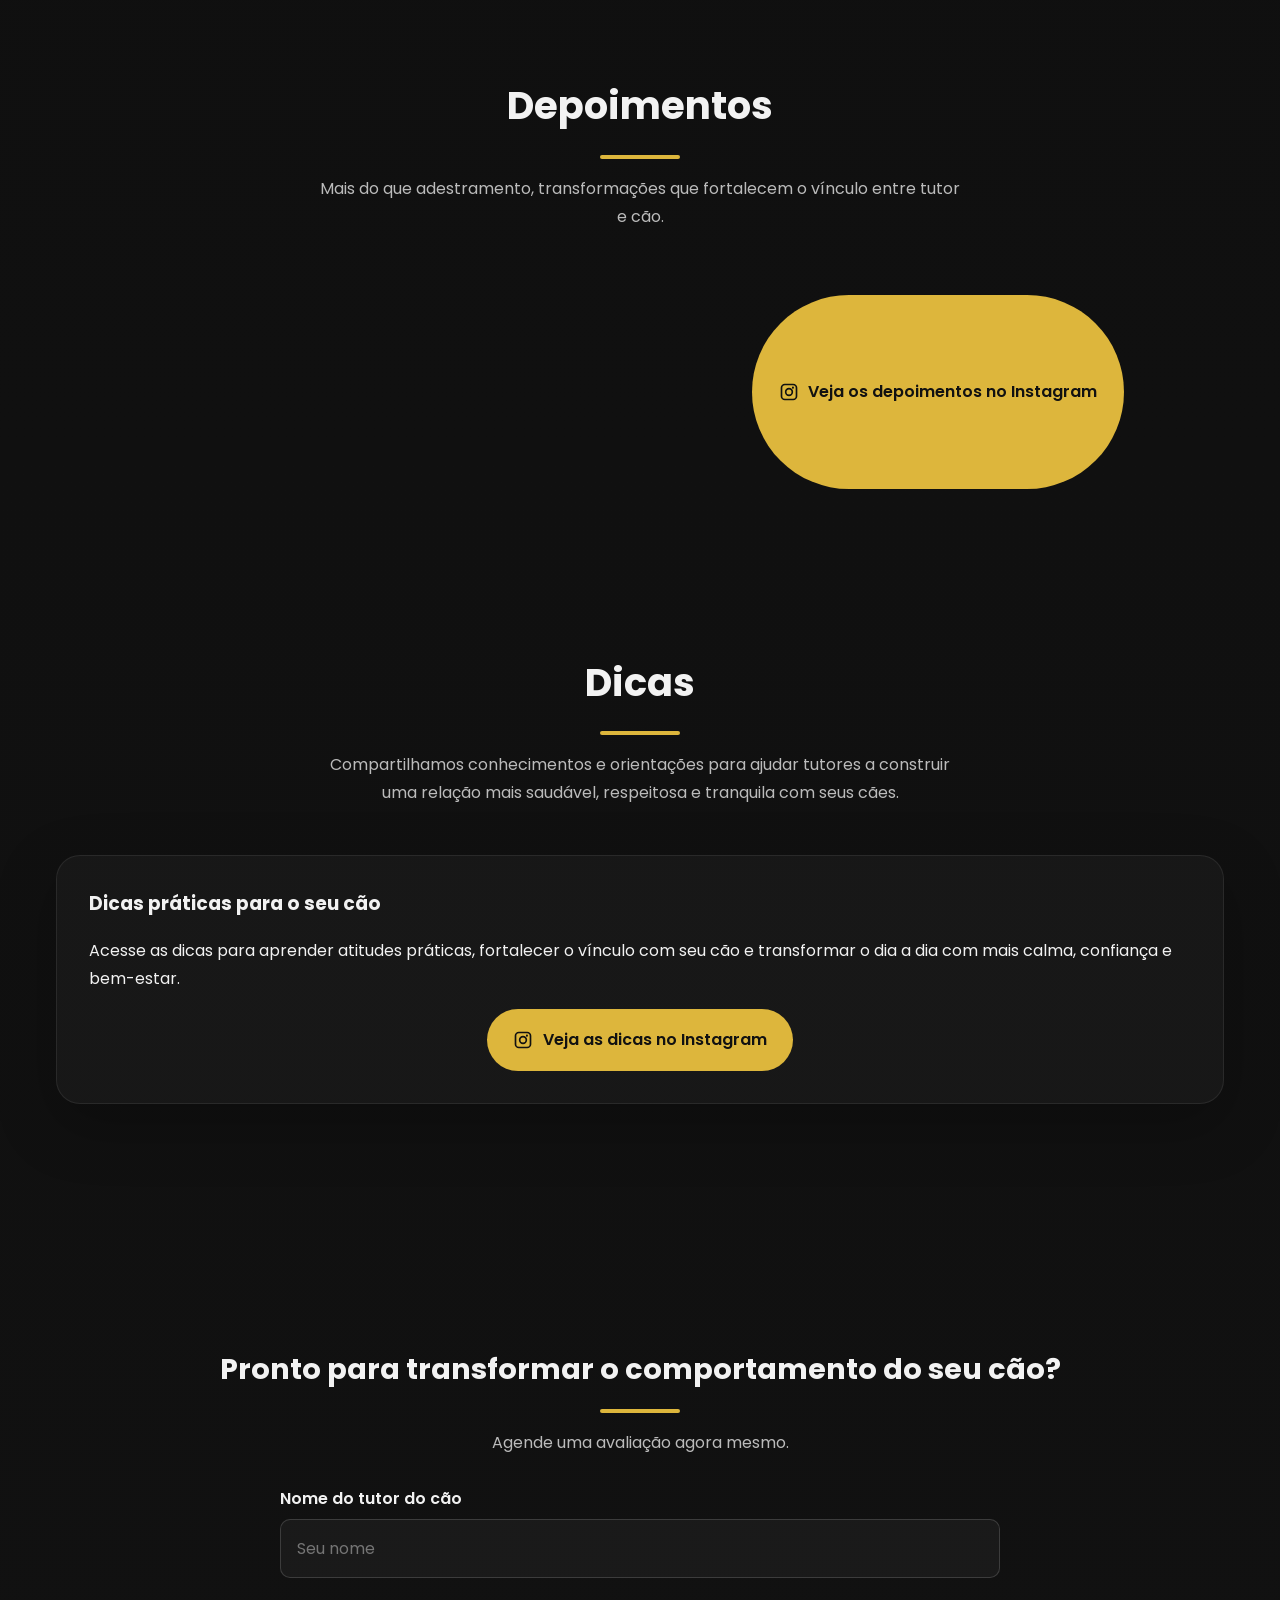
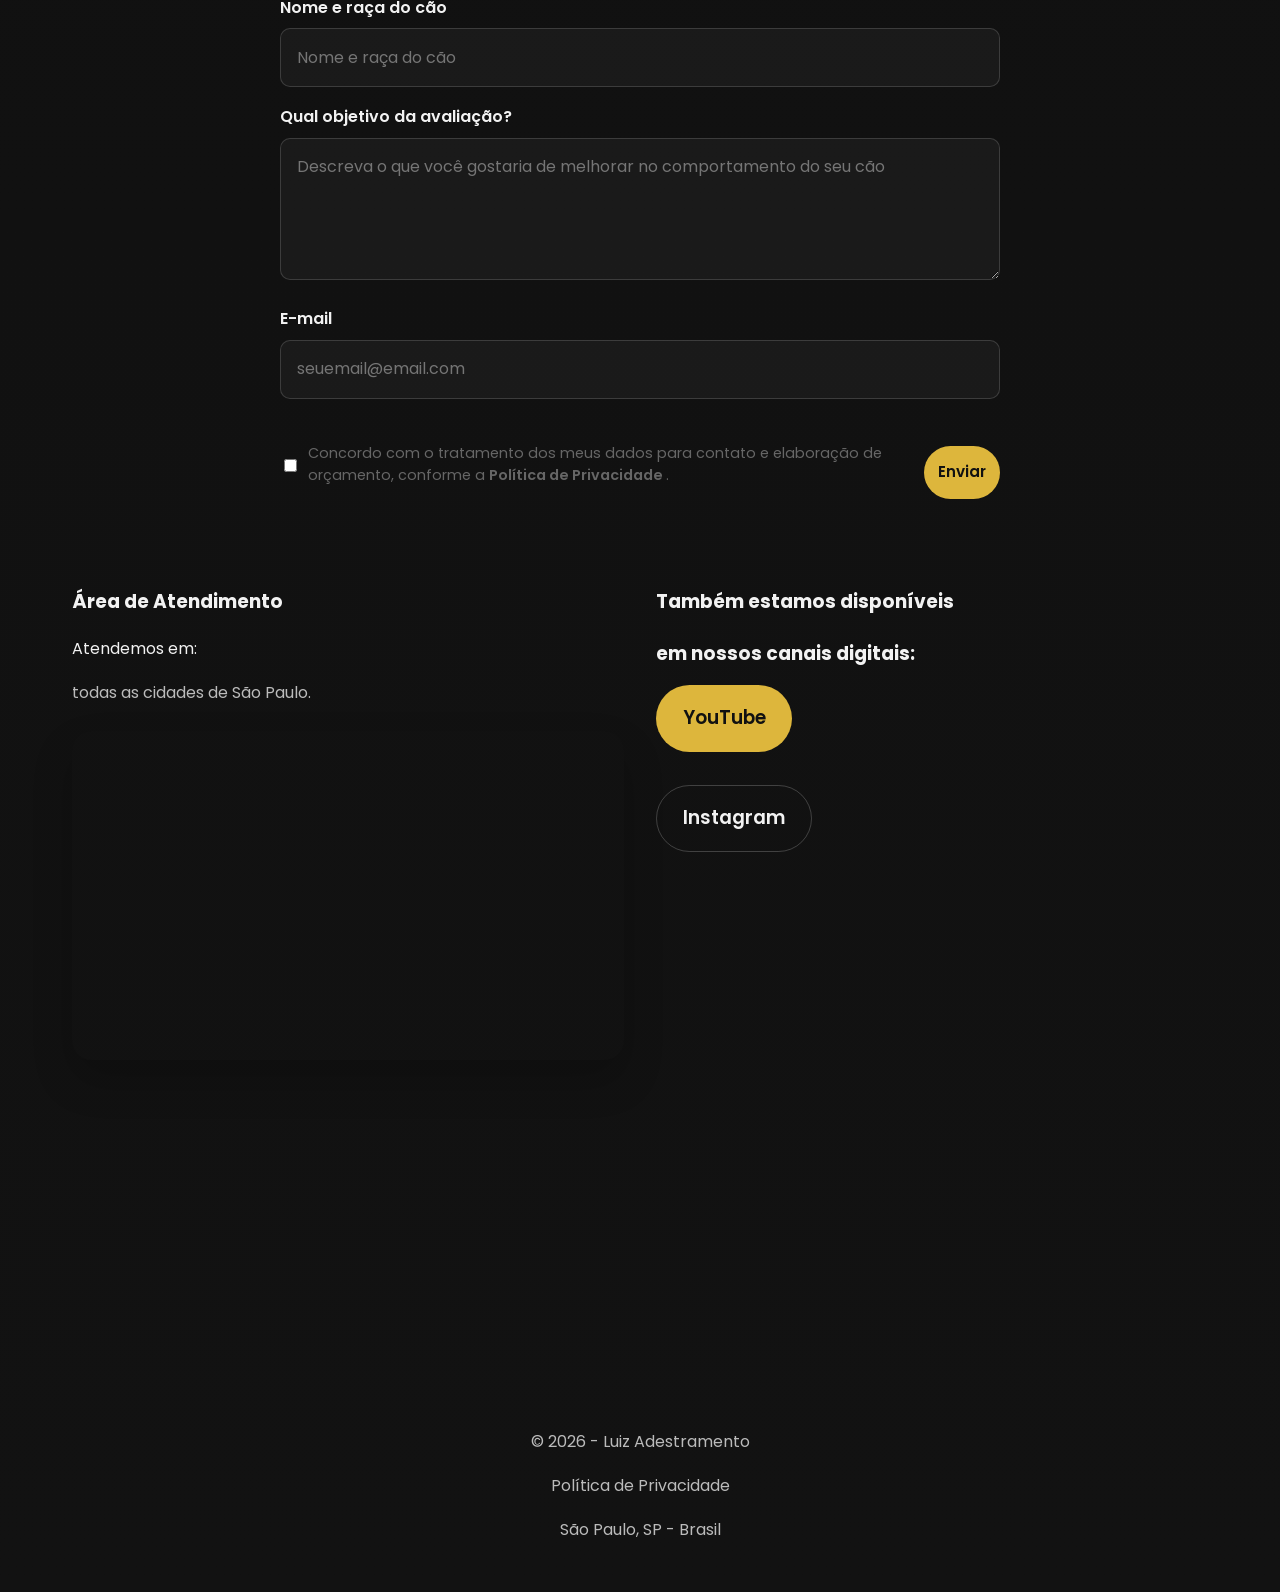
==== commit b7bbeabe: "ajustes" ====
--- a/index.html
+++ b/index.html
@@ -35,10 +35,15 @@
 content="Adestramento profissional em Jandira, Barueri, Itapevi e Osasco.">
 
 <meta property="og:image"
-content="https://seudominio.com/assets/img/capa.jpg">
+content="https://adestracao-six.vercel.app/assets/img/capa.jpg">
 
 <meta property="og:type"
 content="website">
+
+<link
+    rel="canonical"
+    href="https://adestracao-six.vercel.app/"
+>
 
 </head>
 
@@ -407,7 +412,7 @@
 
         <div class="section-title">
             <h2>Como Funciona</h2>
-            <p>Veja como é simples em apenas 5 etapastransformar o comportamento do seu cão.</p>
+            <p>Veja como é simples transformar o comportamento do seu cão em apenas 5 etapas.</p>
         </div>
 
         <div class="processo-grid">
--- a/assets/css/style.css
+++ b/assets/css/style.css
@@ -1072,16 +1072,28 @@
 
 }
 
+@media (max-width: 768px) {
+
+    .diferenciais-grid {
+        grid-template-columns: repeat(2, 1fr);
+        gap: 15px;
+    }
+
+    .diferenciais .card {
+        min-height: 180px;
+        padding: 1.2rem;
+    }
+
+}
+
 .diferenciais .card {
-
-    min-height: 240px;
-
-    display: flex;
-
-    flex-direction: column;
-
-    justify-content: center;
-
+    min-height: 220px;
+}
+
+@media (max-width: 768px) {
+    .diferenciais .card {
+        min-height: auto;
+    }
 }
 
 .diferenciais .card h3 {
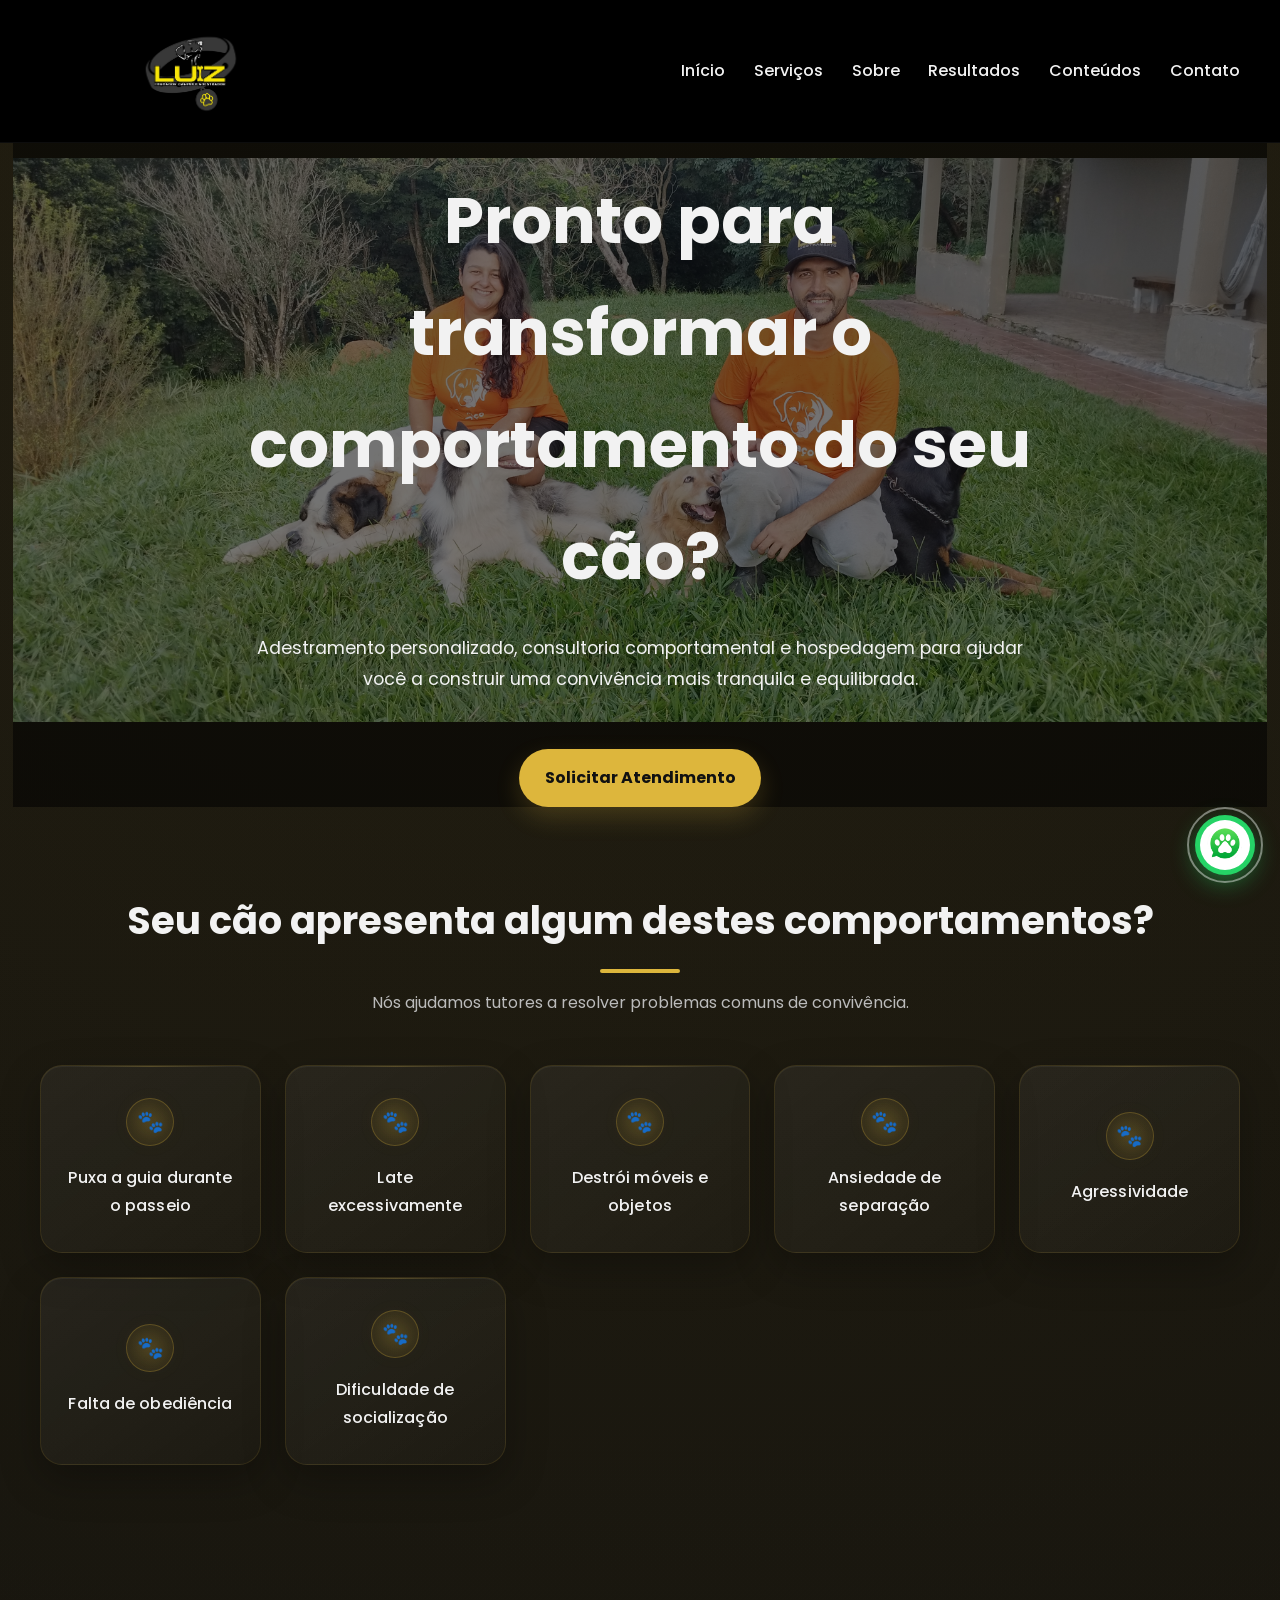
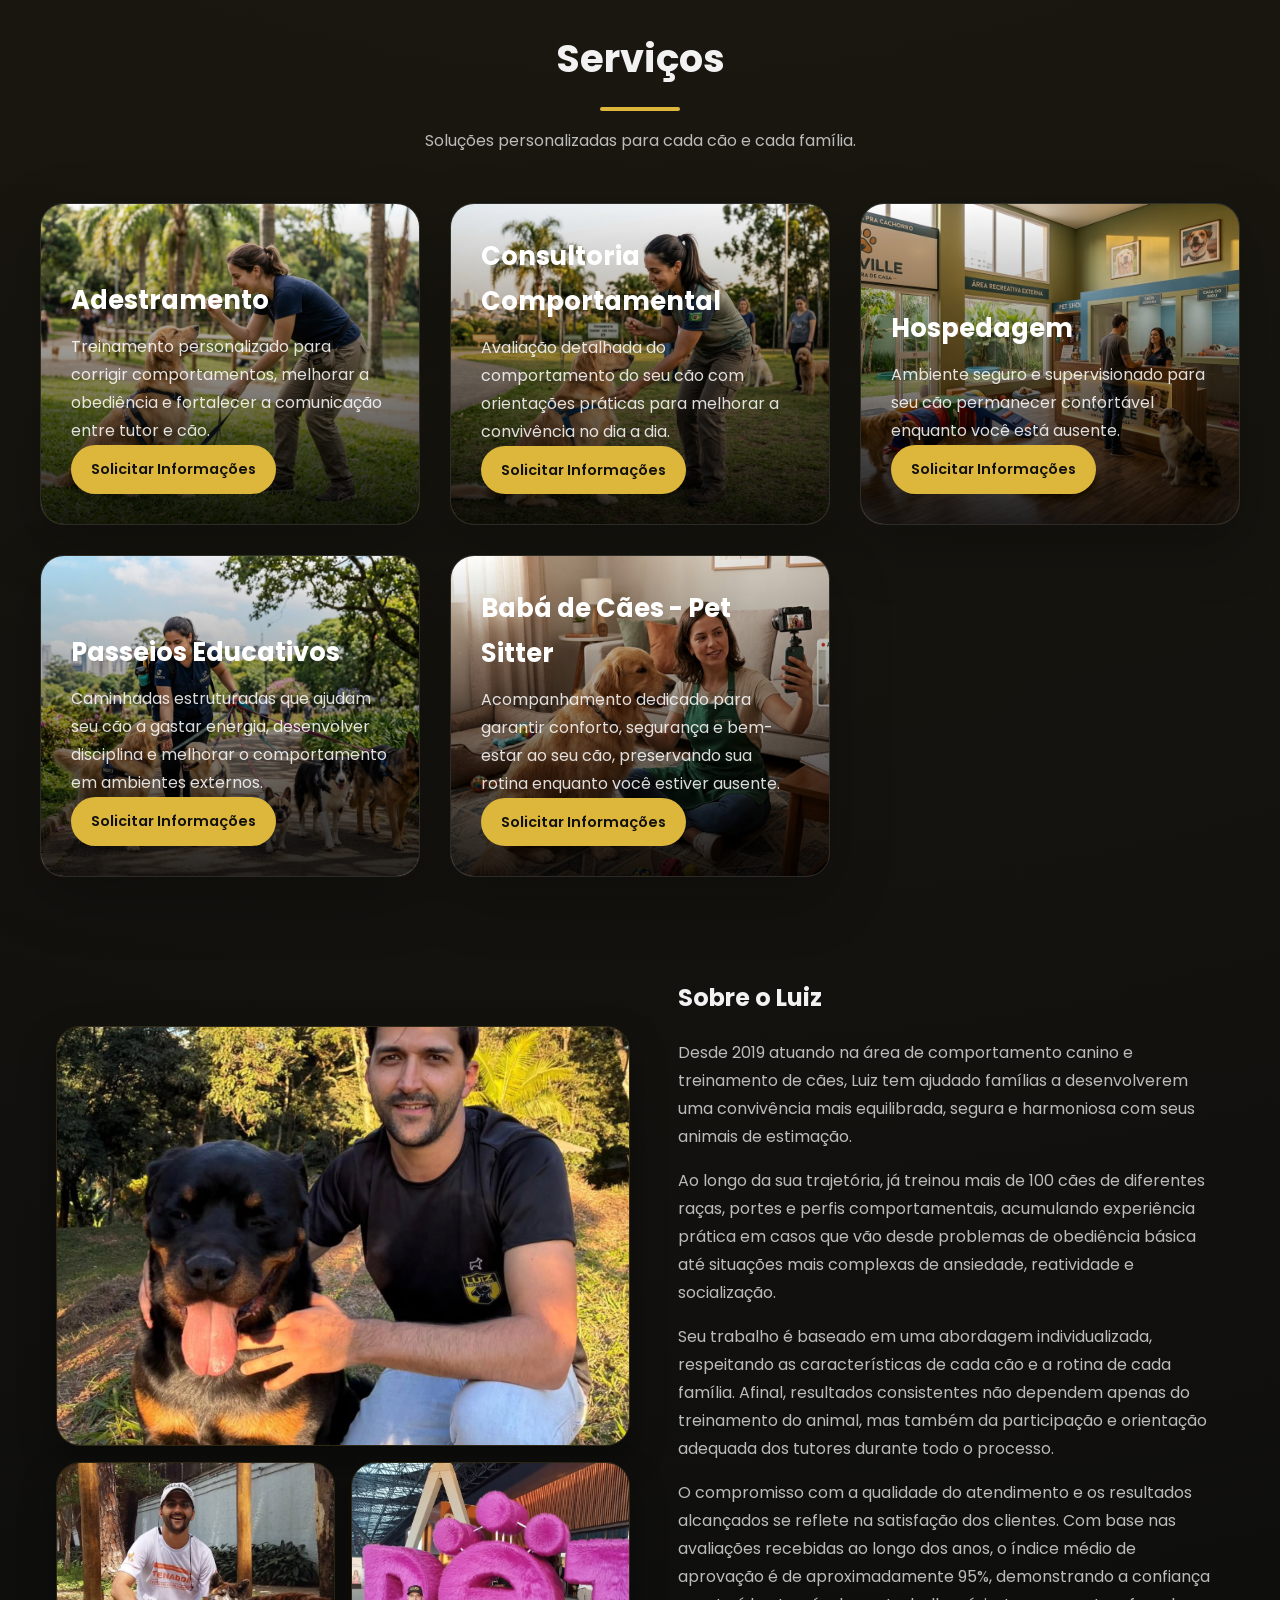
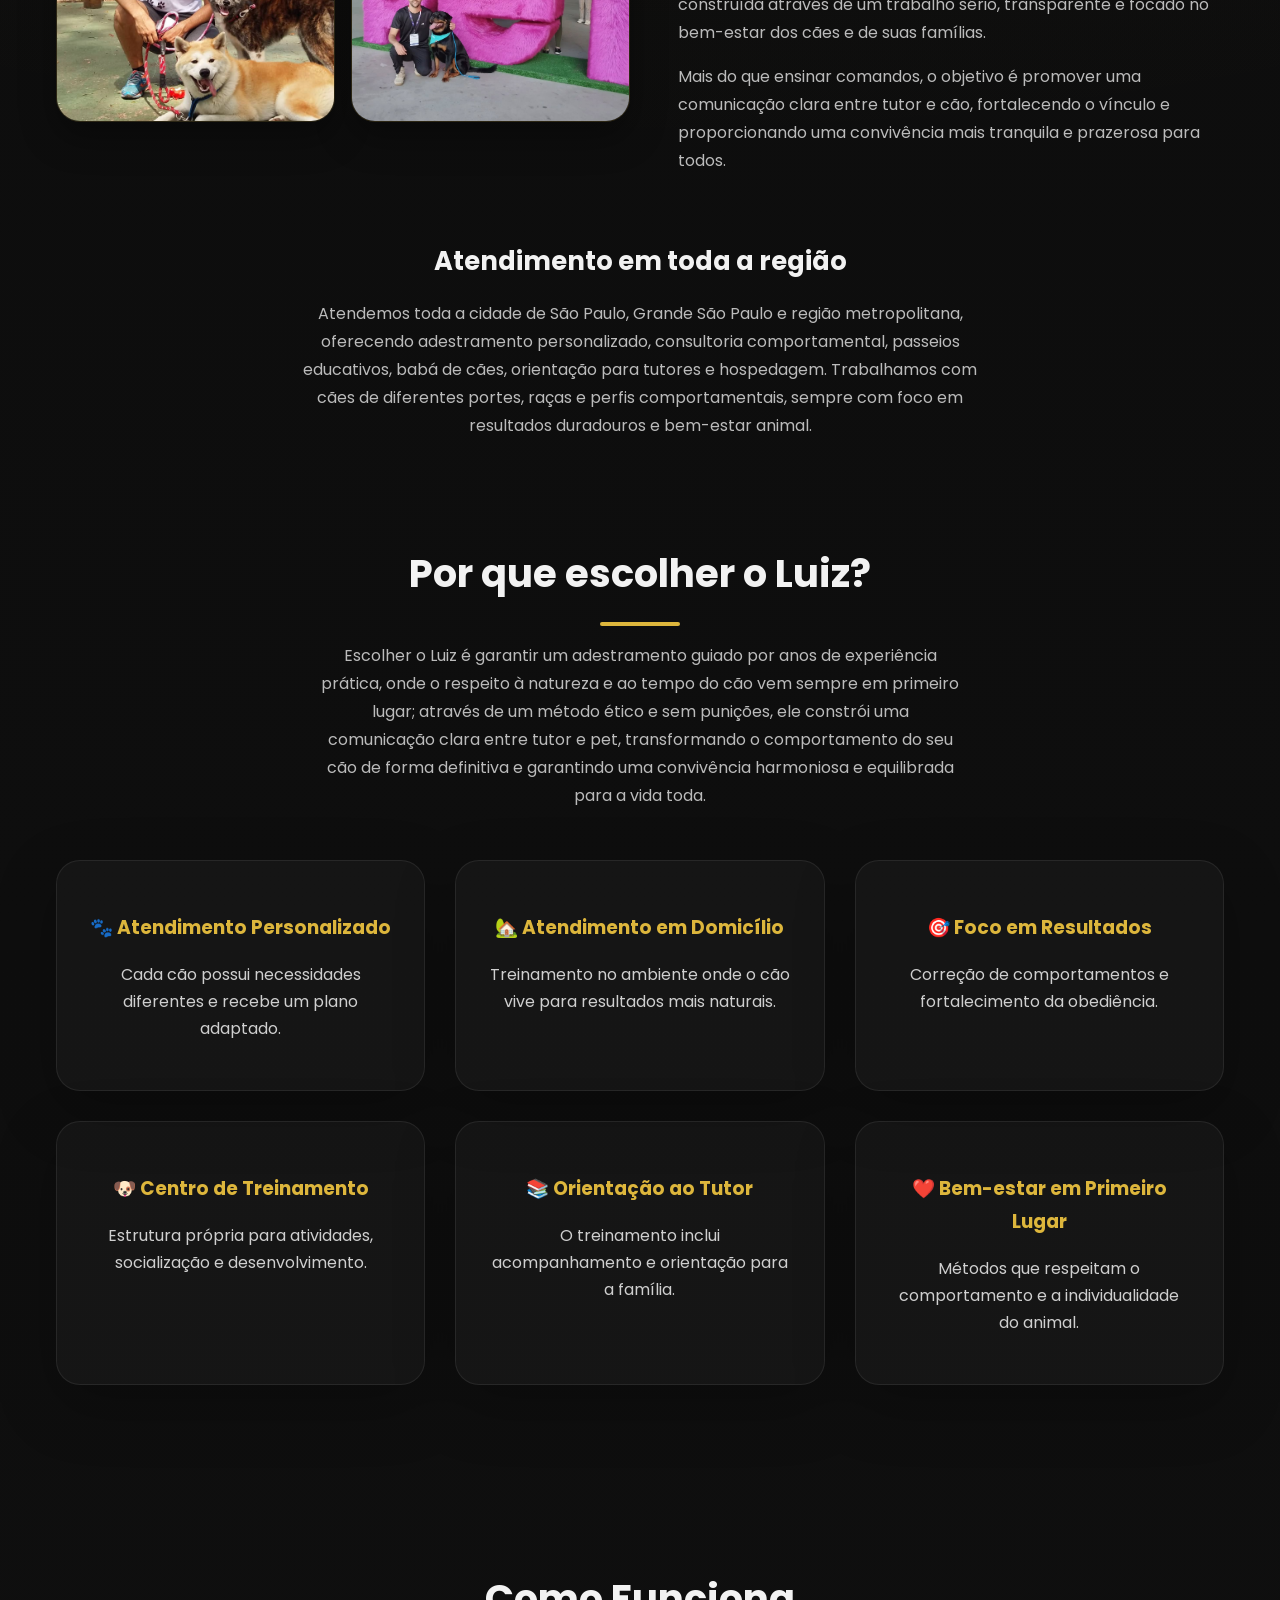
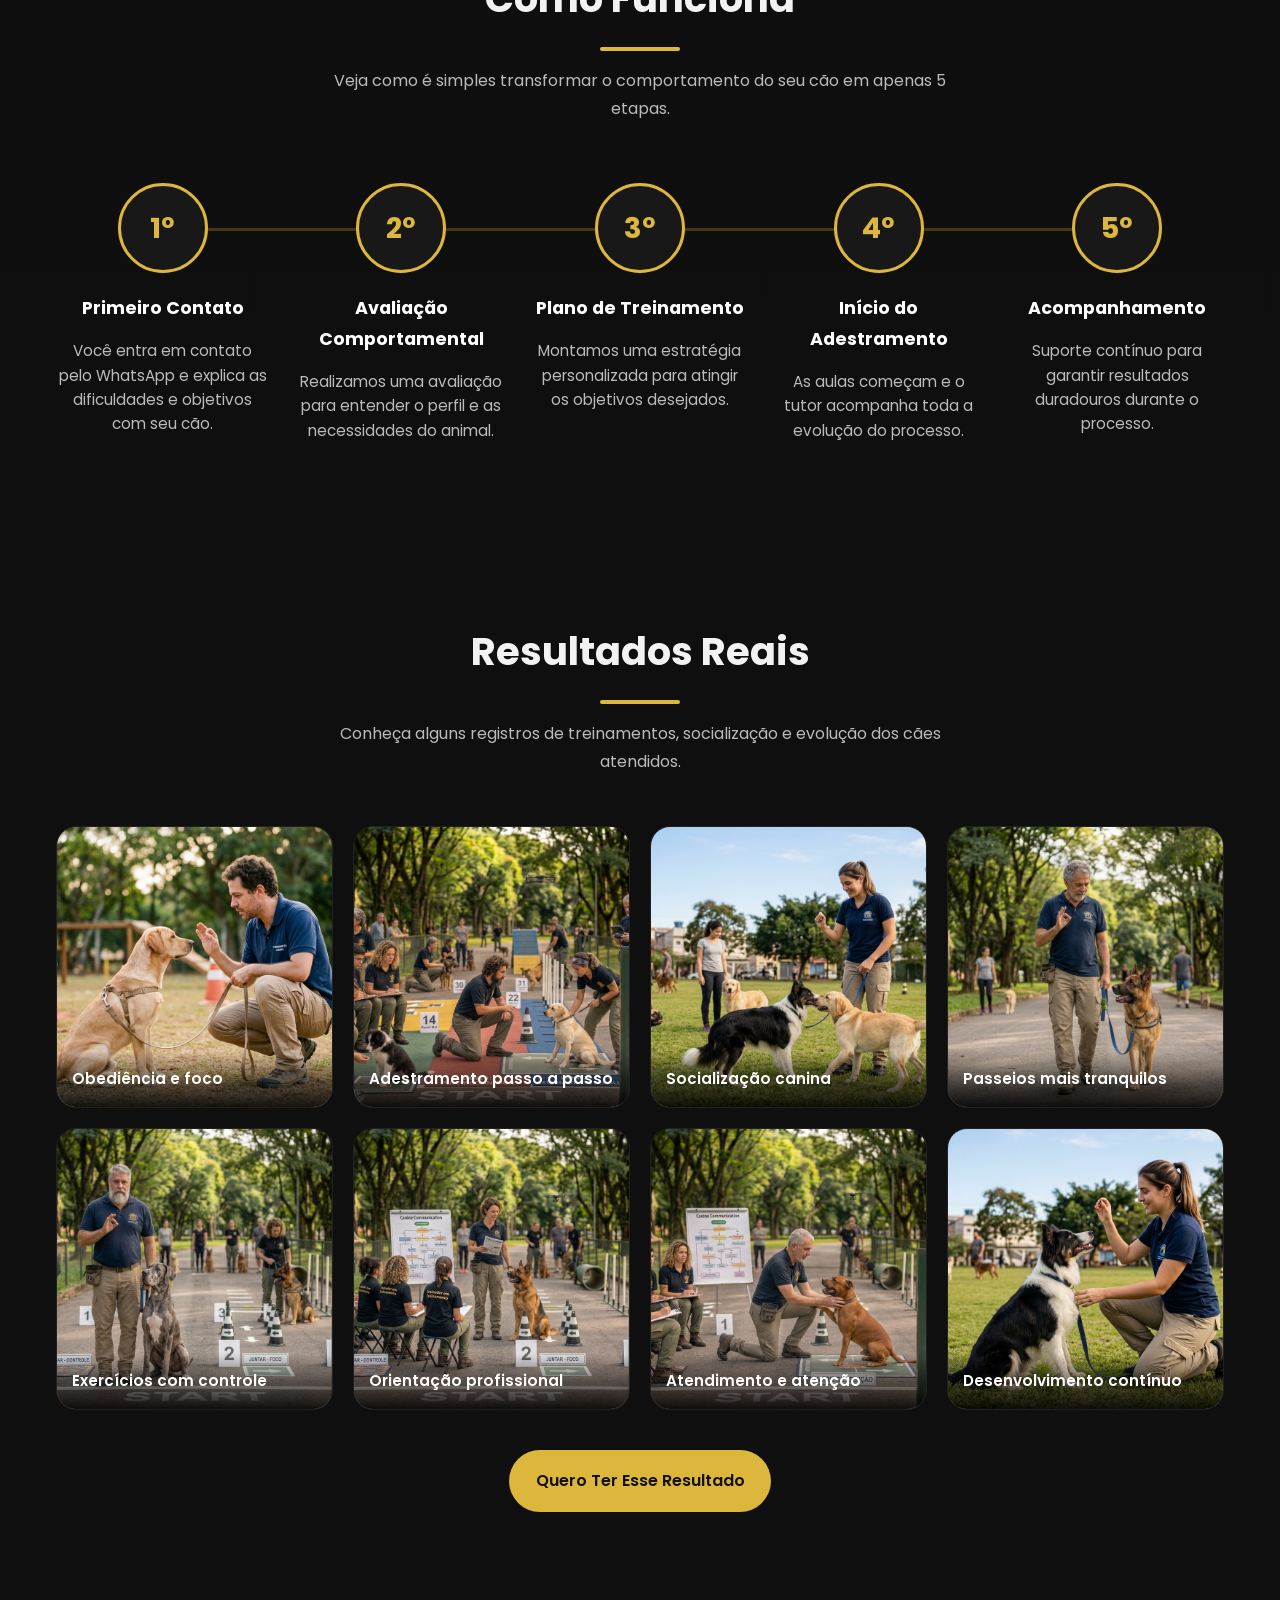
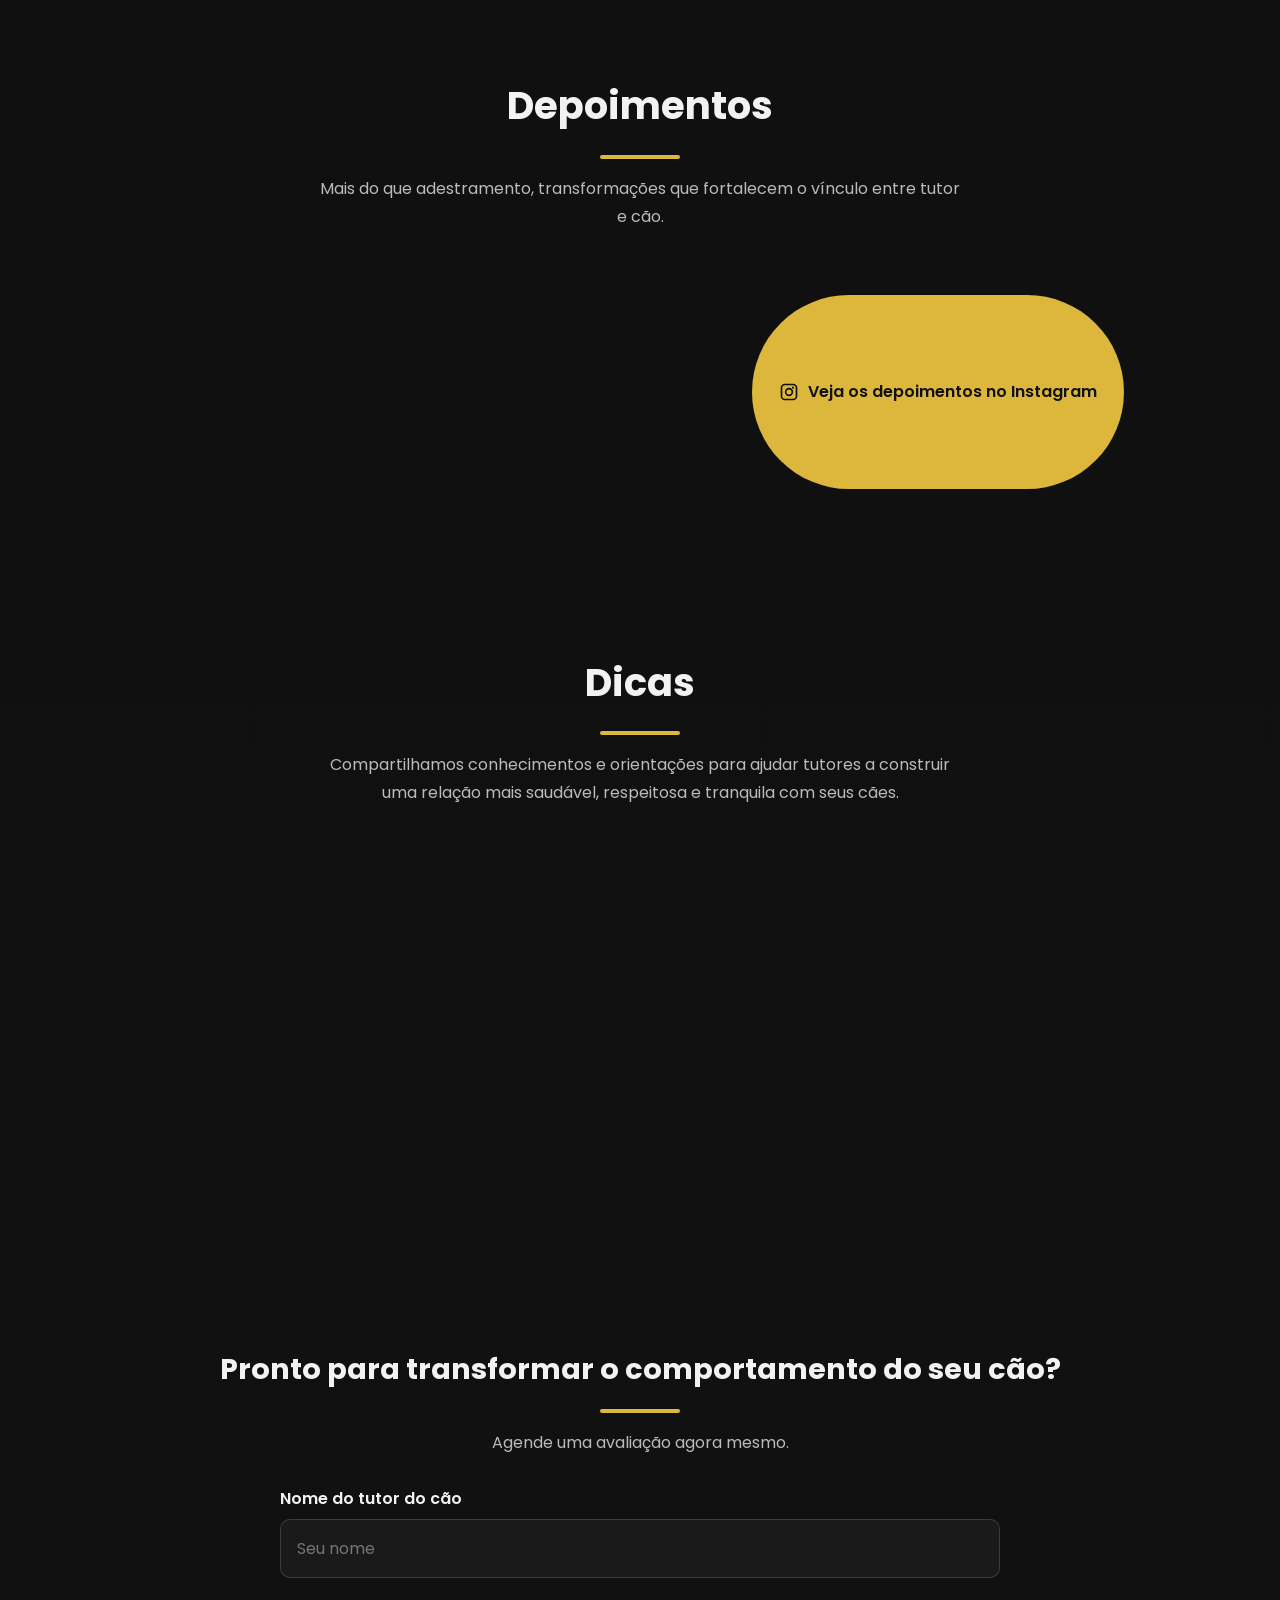
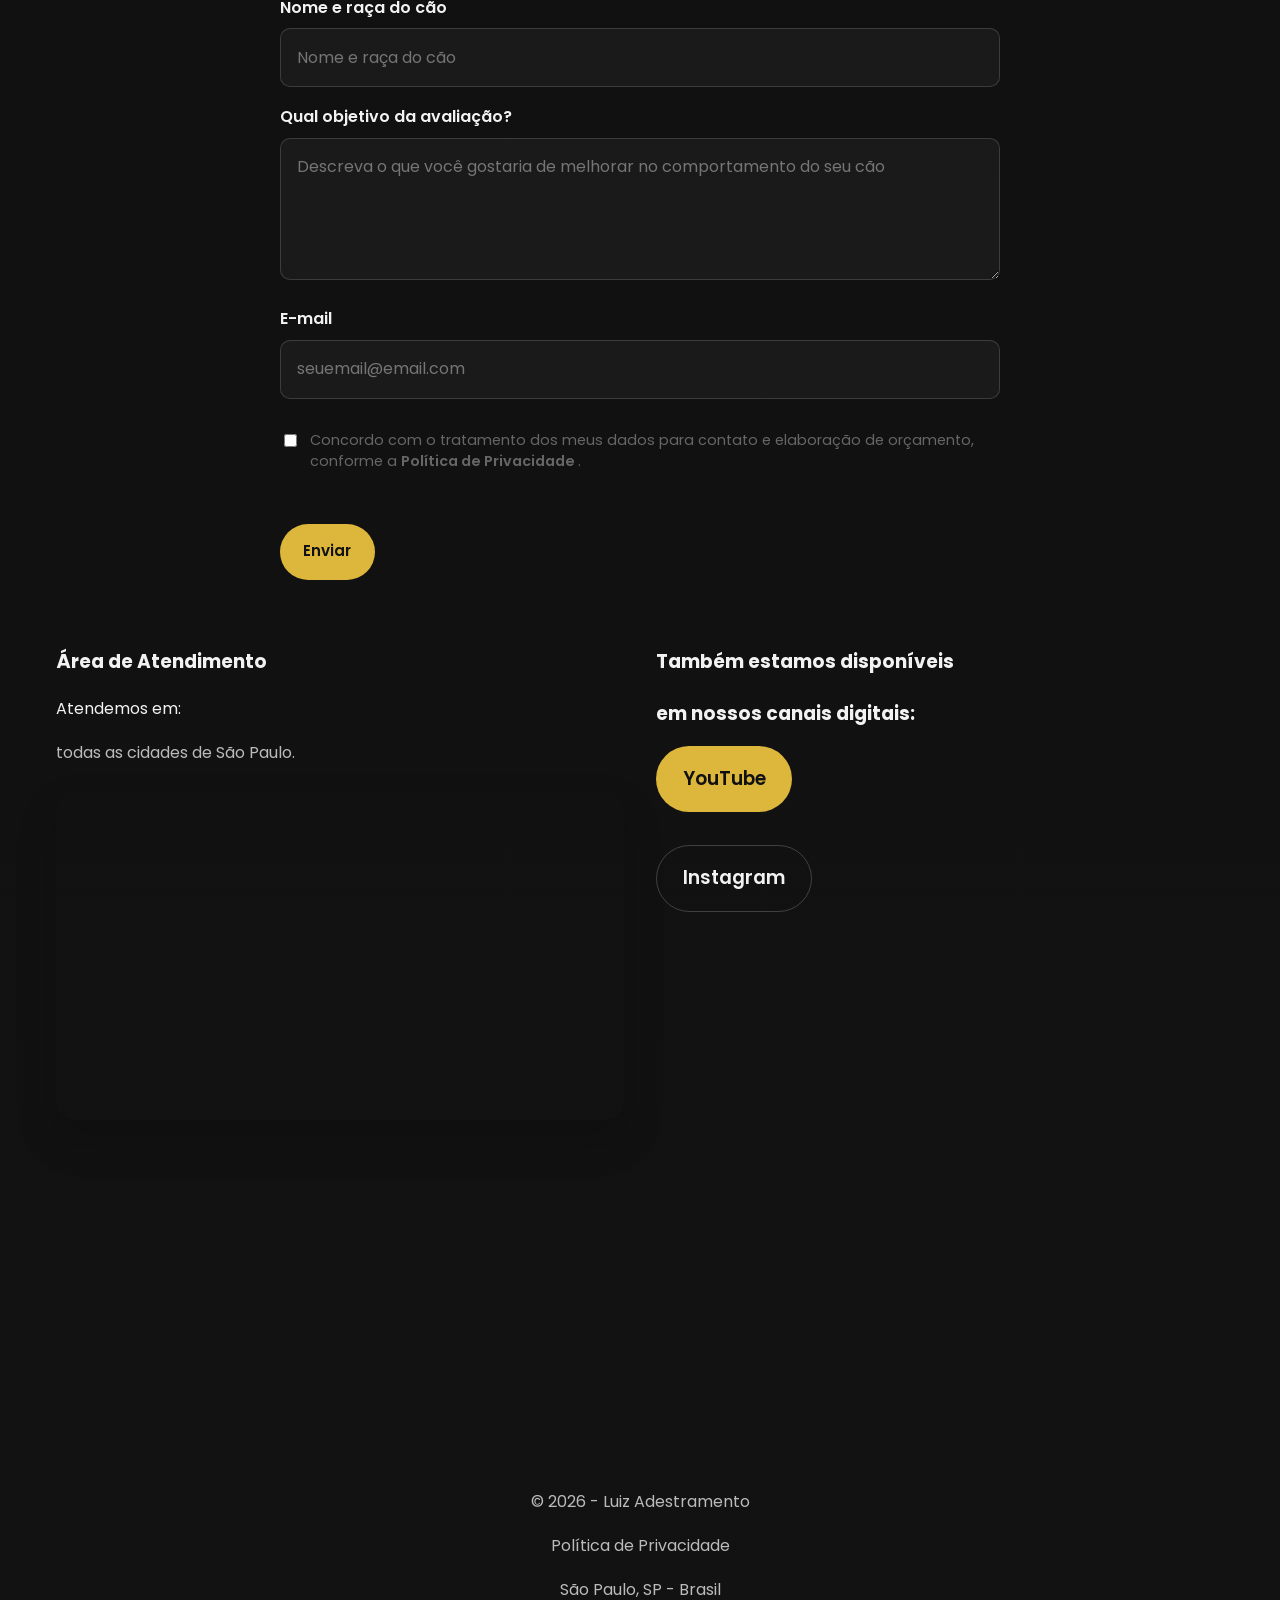
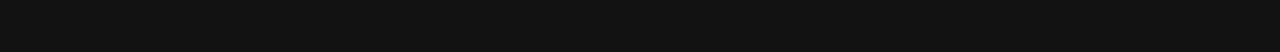
==== commit b27b80e3: "Configura gitignore e atualiza landing page" ====
--- a/index.html
+++ b/index.html
@@ -9,8 +9,9 @@
     Luiz Adestramento | Adestramento Canino em São Paulo e Grande SP
     </title>
 
-    <meta name="description"
-        content="Adestramento profissional, consultoria comportamental, hospedagem e cursos para cães em Jandira, Barueri, Itapevi e Osasco.">
+<meta
+    name="description"
+    content="Adestramento canino, consultoria comportamental, hospedagem, passeios educativos e pet sitter em São Paulo, Grande São Paulo e região metropolitana.">
 
     <meta name="keywords"
         content="adestrador em jandira, adestrador em barueri, adestrador em osasco, adestrador em itapevi, adestramento canino, comportamento canino">
@@ -31,14 +32,19 @@
 <meta property="og:title"
 content="Luiz Adestramento">
 
-<meta property="og:description"
-content="Adestramento profissional em Jandira, Barueri, Itapevi e Osasco.">
+<meta
+    property="og:description"
+    content="Adestramento canino, consultoria comportamental, hospedagem, passeios educativos e pet sitter em São Paulo e Grande SP.">
 
 <meta property="og:image"
 content="https://adestracao-six.vercel.app/assets/img/capa.jpg">
 
 <meta property="og:type"
 content="website">
+
+<meta
+    property="og:url"
+    content="https://adestracao-six.vercel.app/">
 
 <link
     rel="canonical"
@@ -735,23 +741,25 @@
                     </div>
 
 
-                    <div class="lgpd-checkbox" style="display: flex; align-items: center; gap: 0.5rem; margin-top: 1rem;">
-                    <input
-                    type="checkbox"
-                    id="aceite-lgpd"
-                    required
+    <div class="lgpd-checkbox">
+    <input
+        type="checkbox"
+        id="aceite-lgpd"
+        required
     >
 
-                <label for="aceite-lgpd">
-                    Concordo com o tratamento dos meus dados para contato e elaboração de orçamento, conforme a
-                    <a href="politica-privacidade.html" target="_blank">
-                        Política de Privacidade
-                    </a>.
+    <label for="aceite-lgpd">
+        Concordo com o tratamento dos meus dados para contato e elaboração de orçamento,
+        conforme a
+        <a href="politica-privacidade.html" target="_blank">
+            Política de Privacidade
+        </a>.
     </label>
-                    
-                    <button type="submit" class="btn-primary" style="border: none; cursor: pointer; width: fit-content;">
-                        Enviar
-                    </button>
+</div>
+
+<button type="submit" class="btn-primary">
+    Enviar
+</button>
                 </form>
 
             </div>
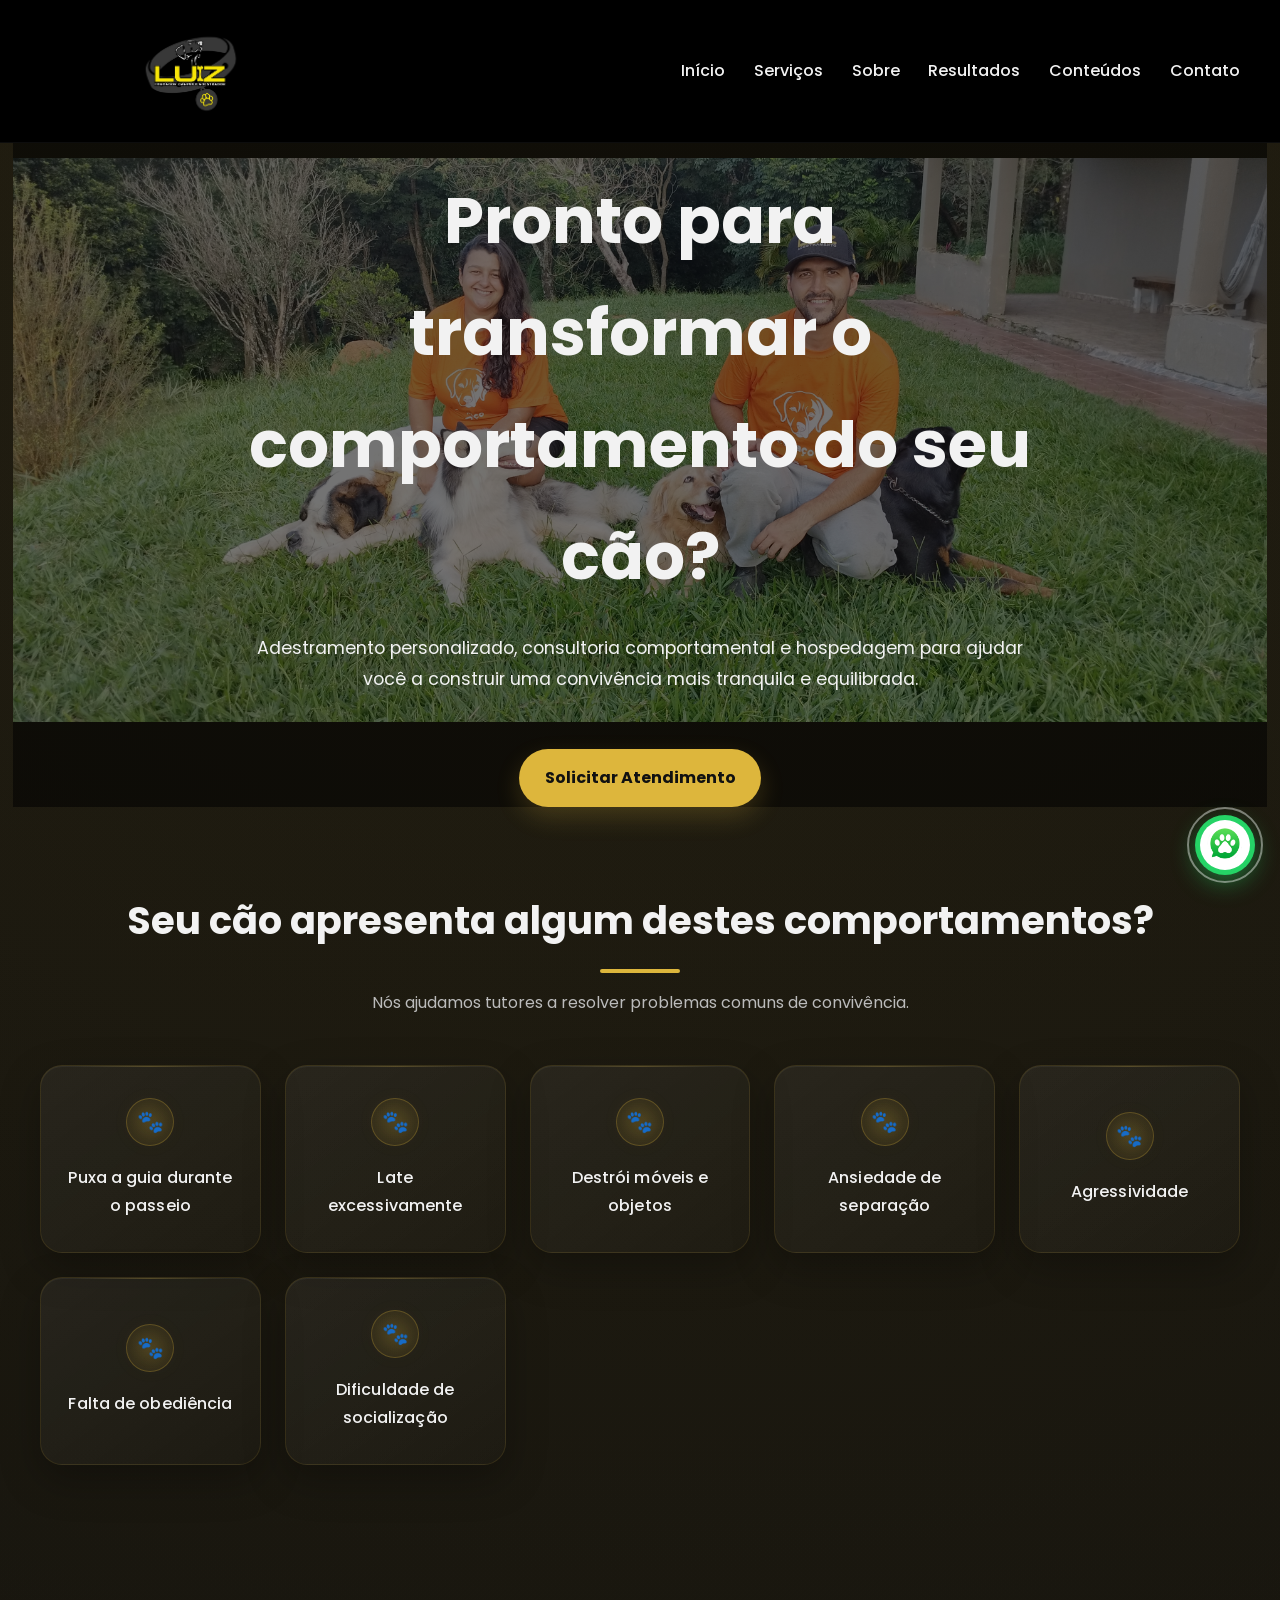
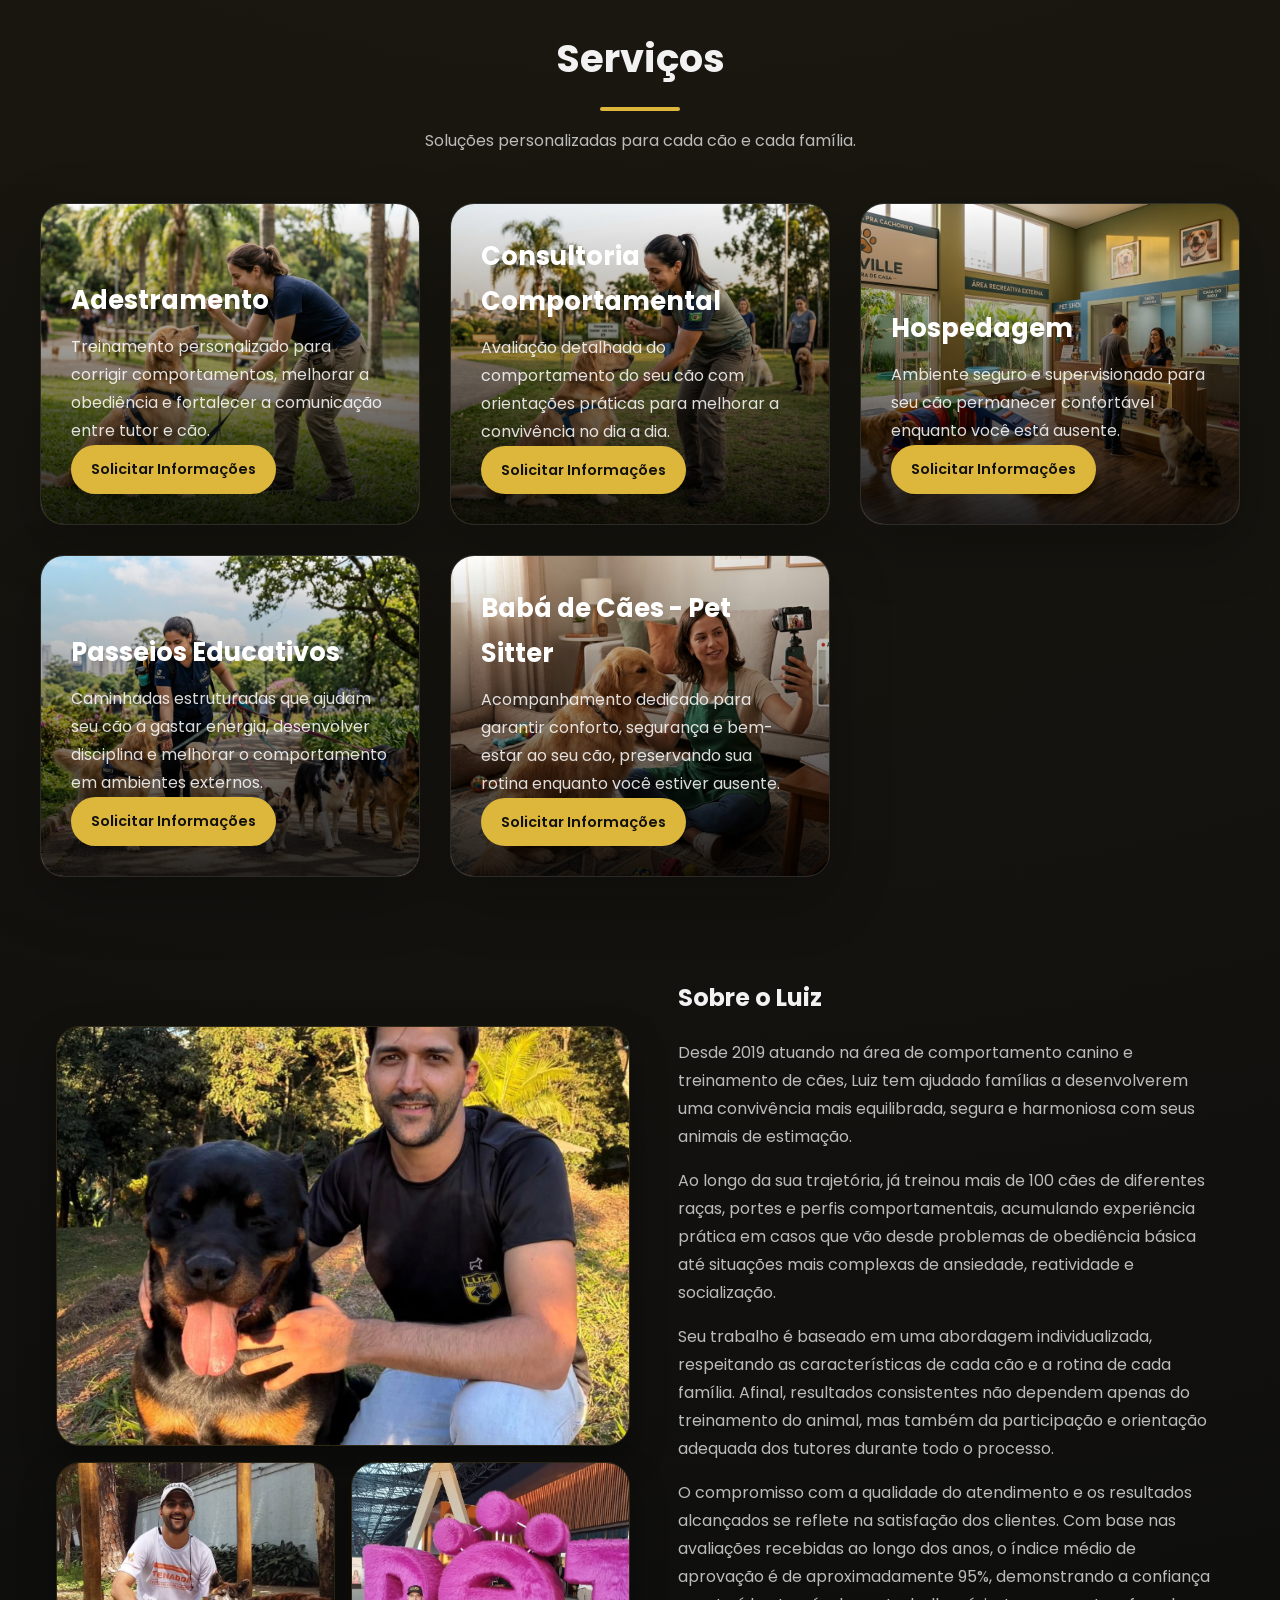
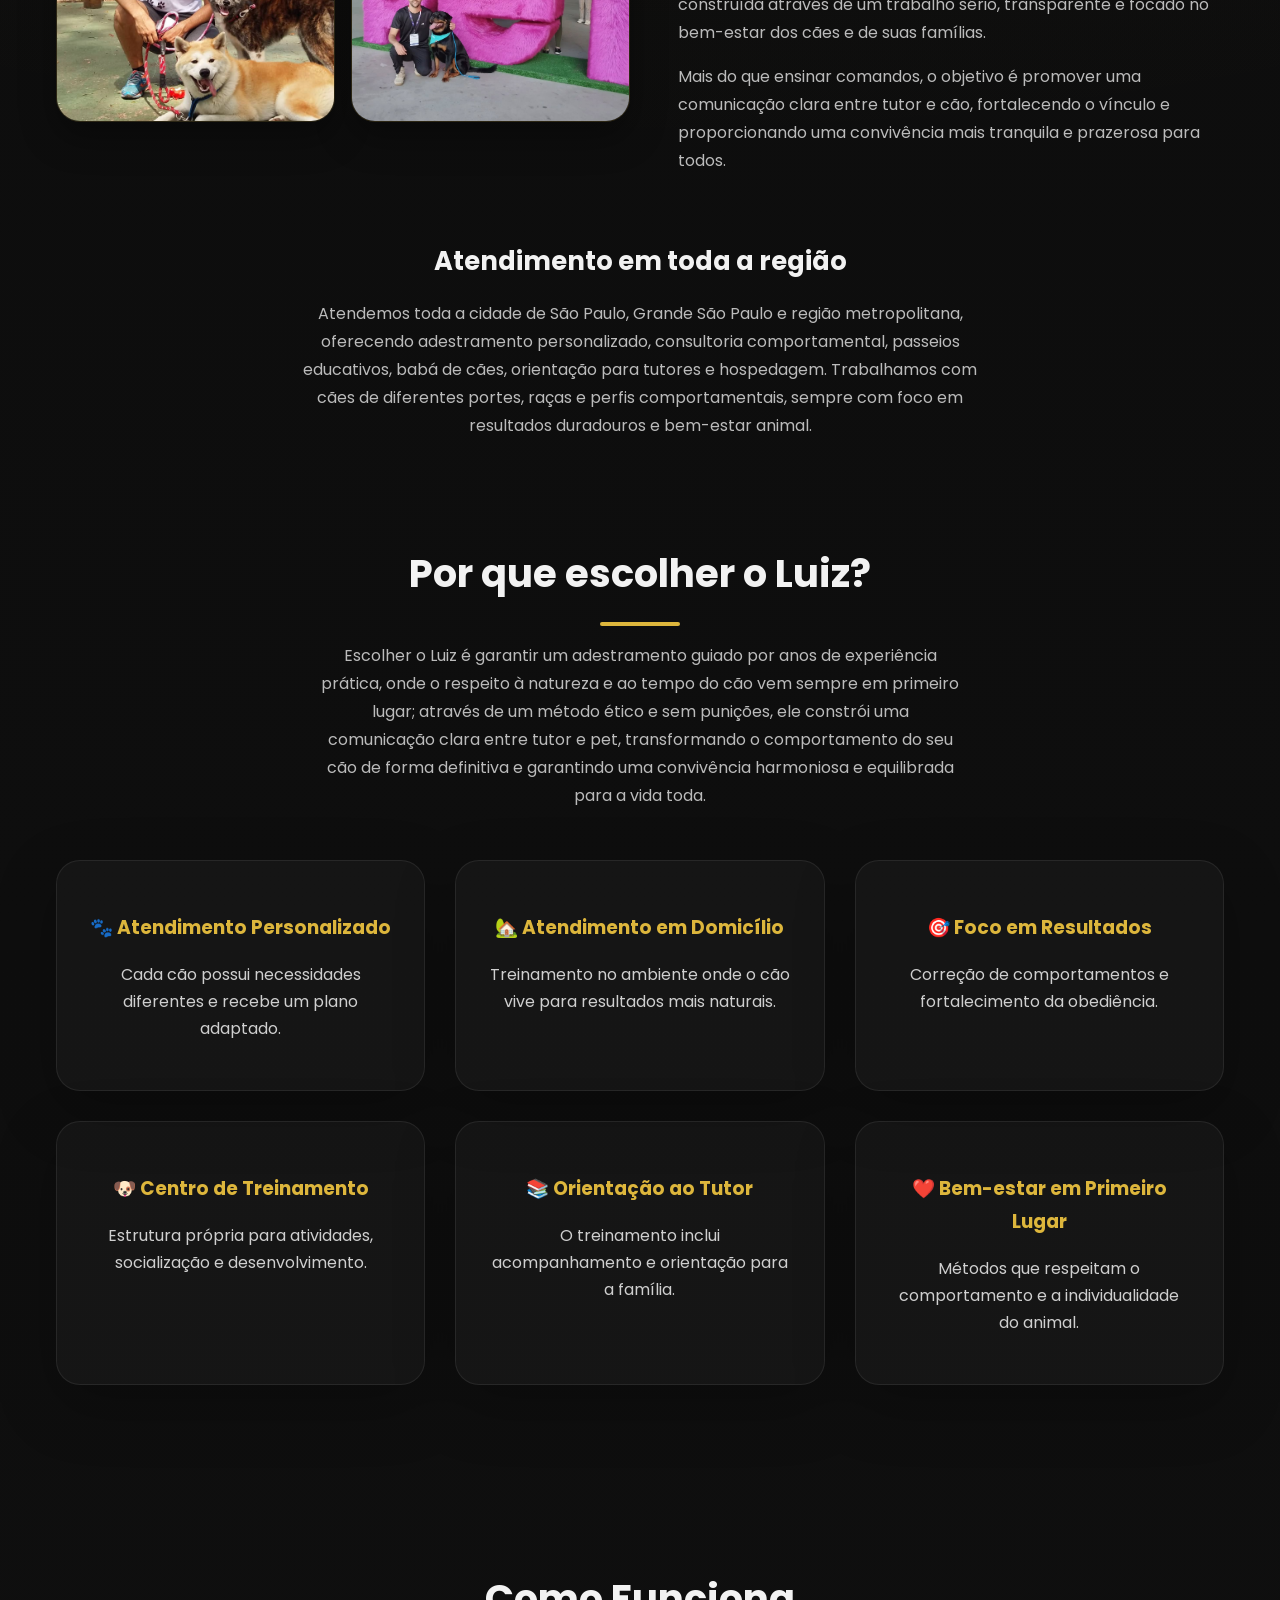
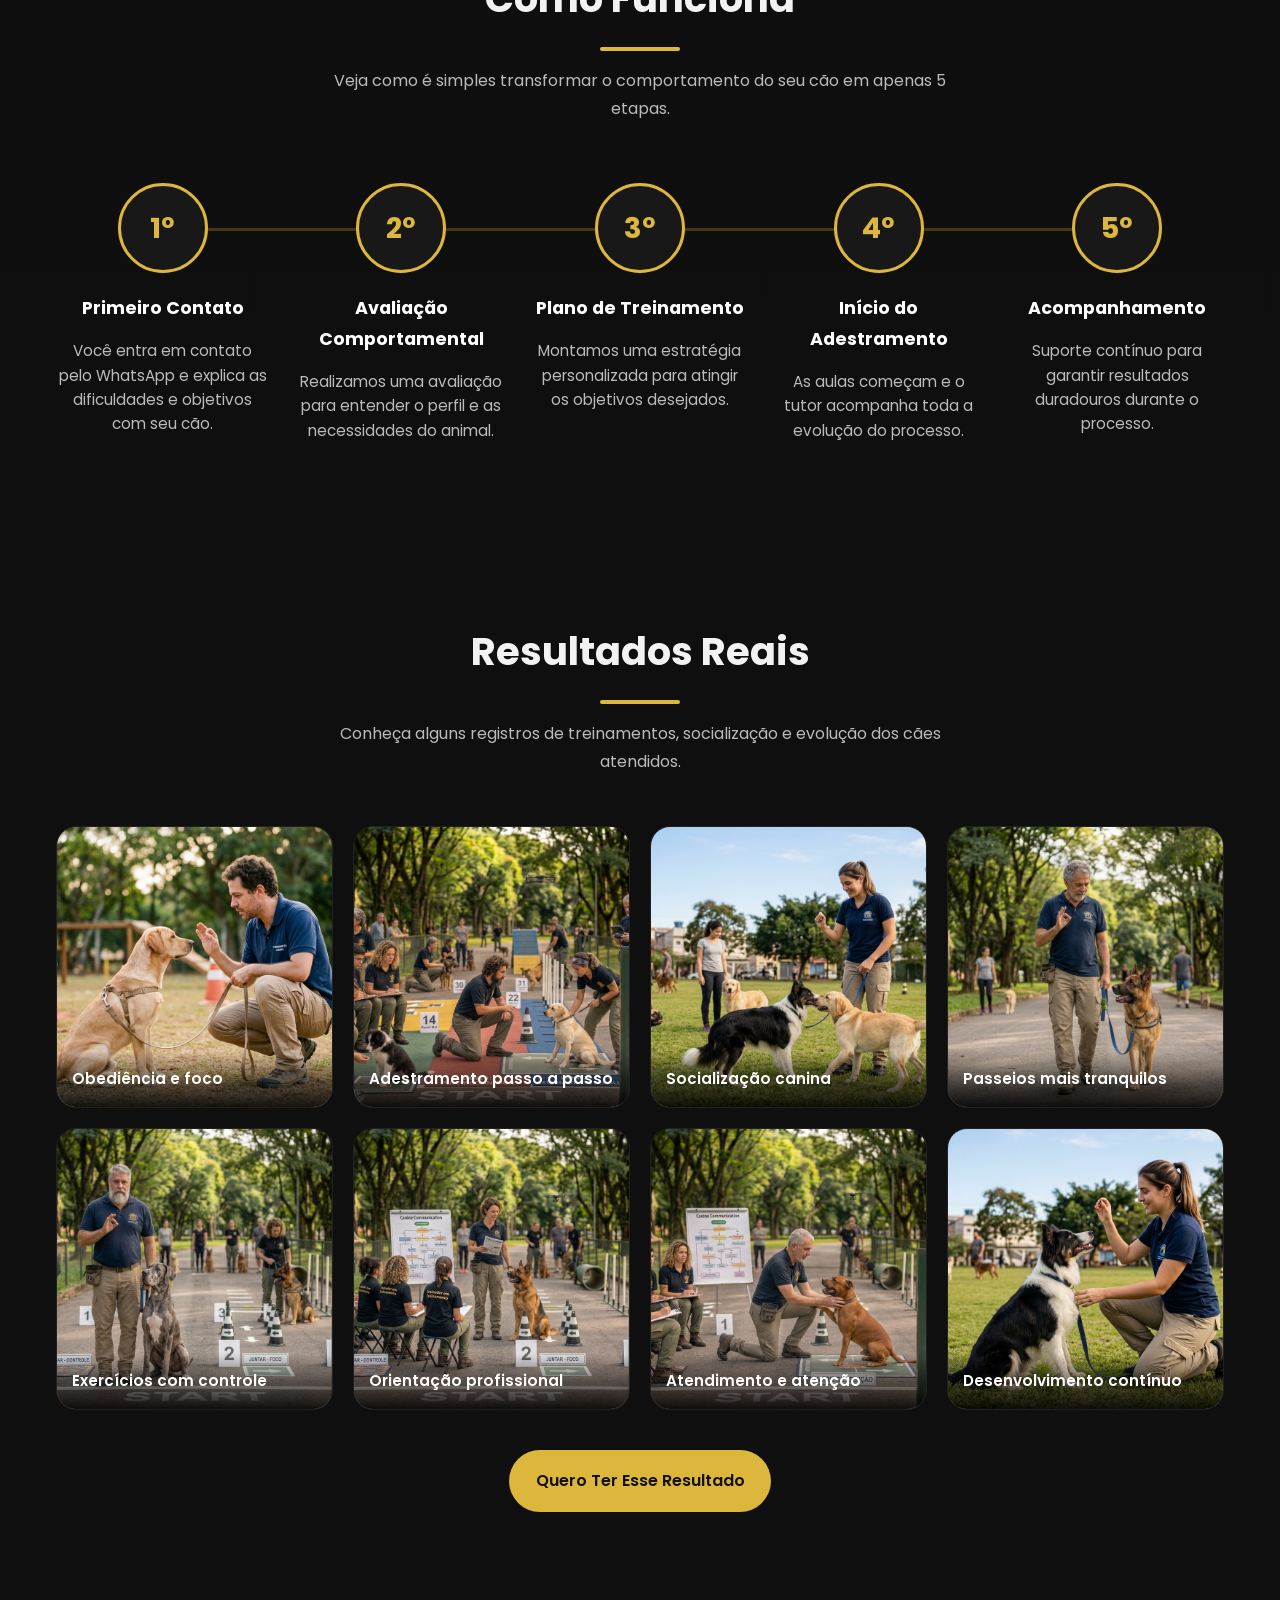
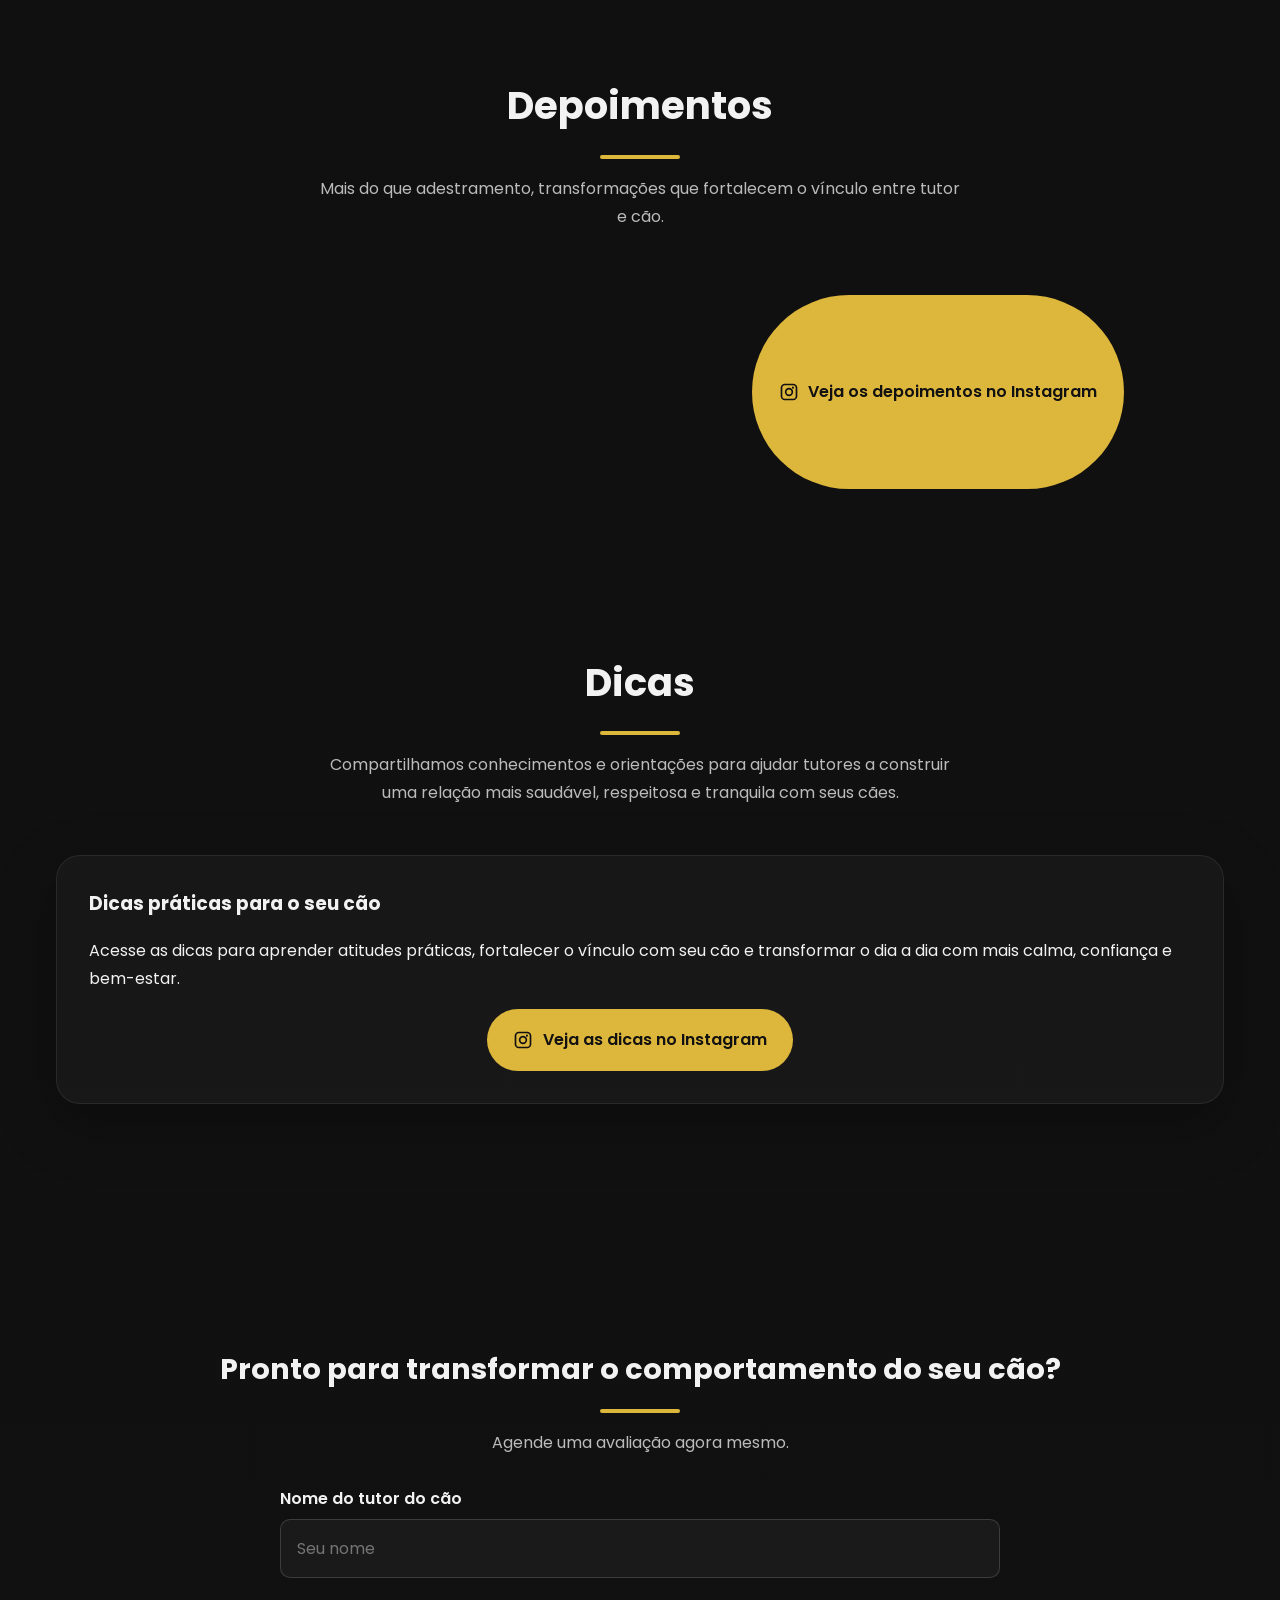
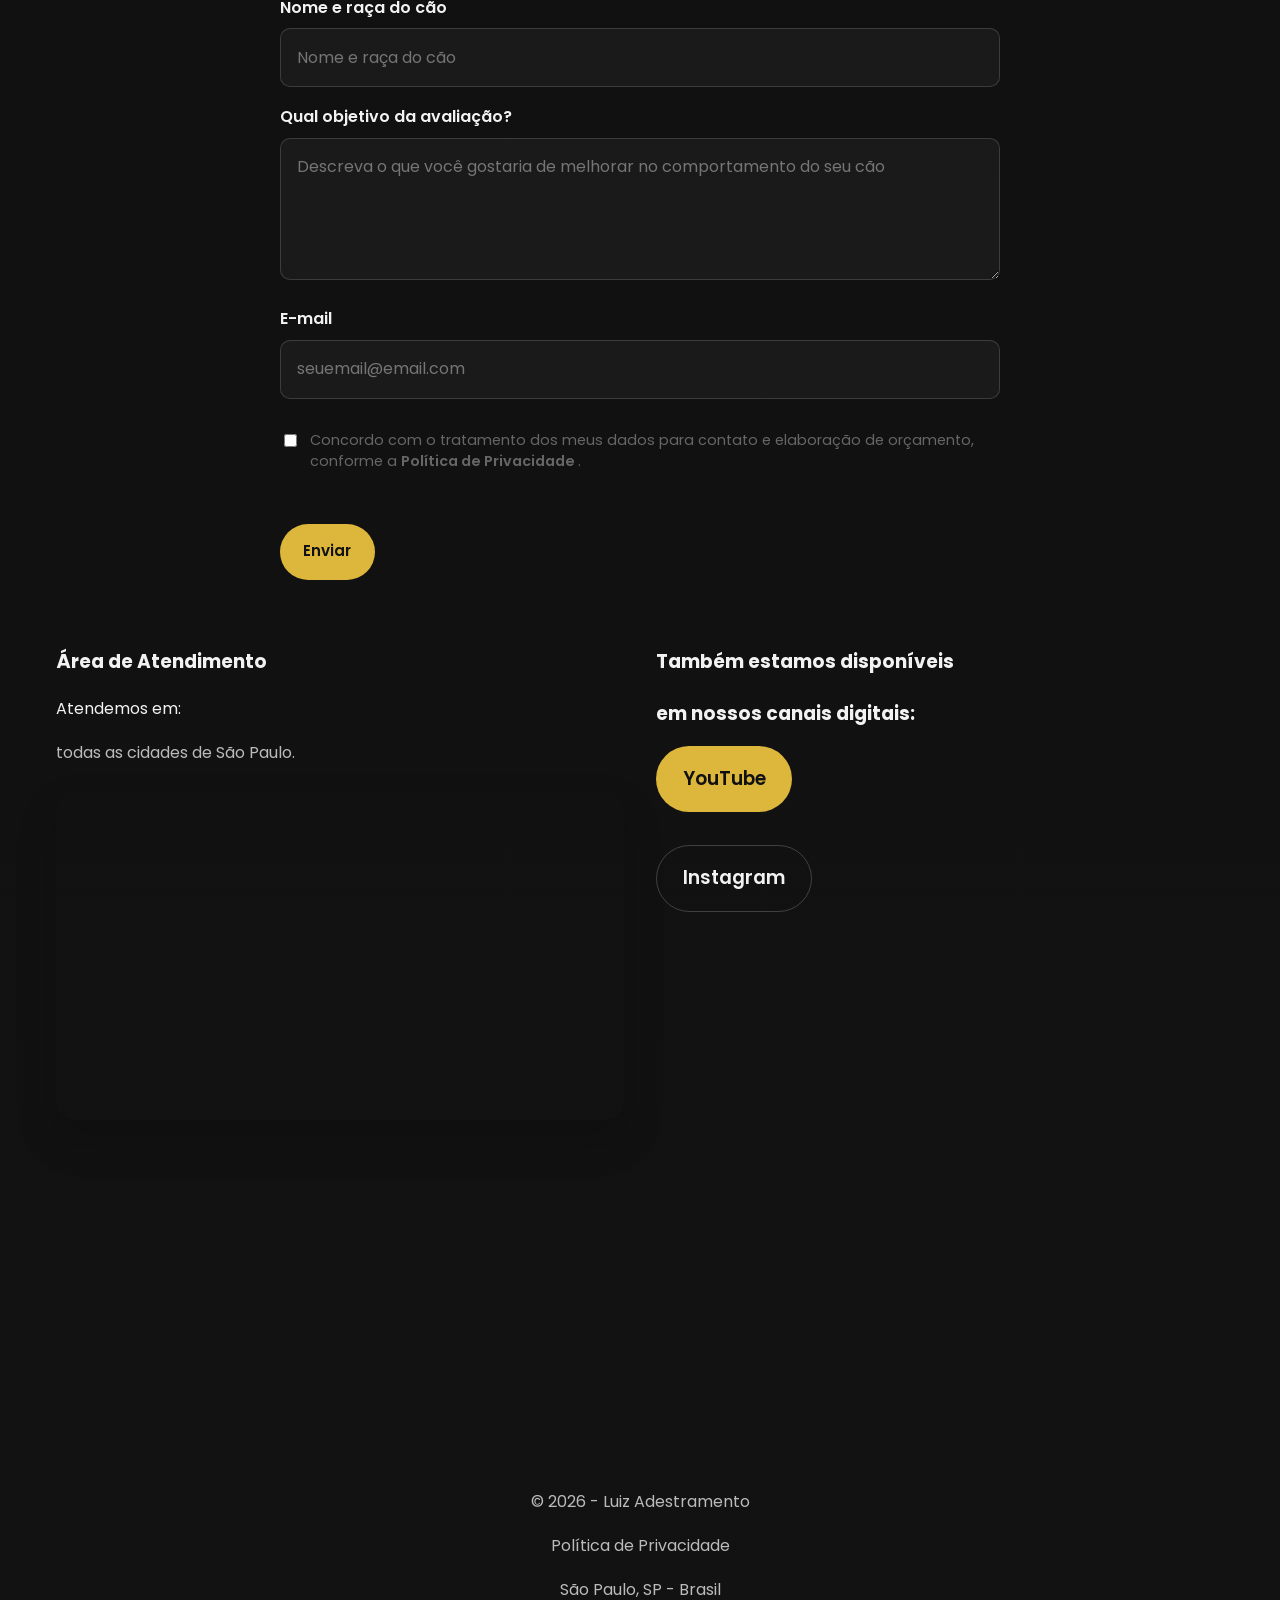
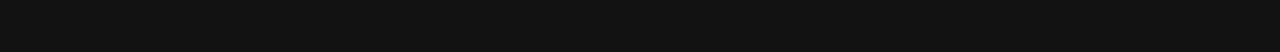
==== commit b15561e7: "Atualização do link da seção Dicas" ====
--- a/index.html
+++ b/index.html
@@ -677,7 +677,7 @@
                     </p>
                     <div style="display: flex; justify-content: center; margin-top: 1rem;">
                         <a
-                            href="https://www.instagram.com/stories/highlights/17855880164658436"
+                            href="https://www.instagram.com/stories/highlights/18004415893370238/"
                             target="_blank"
                             rel="noopener noreferrer"
                             class="btn-primary"
